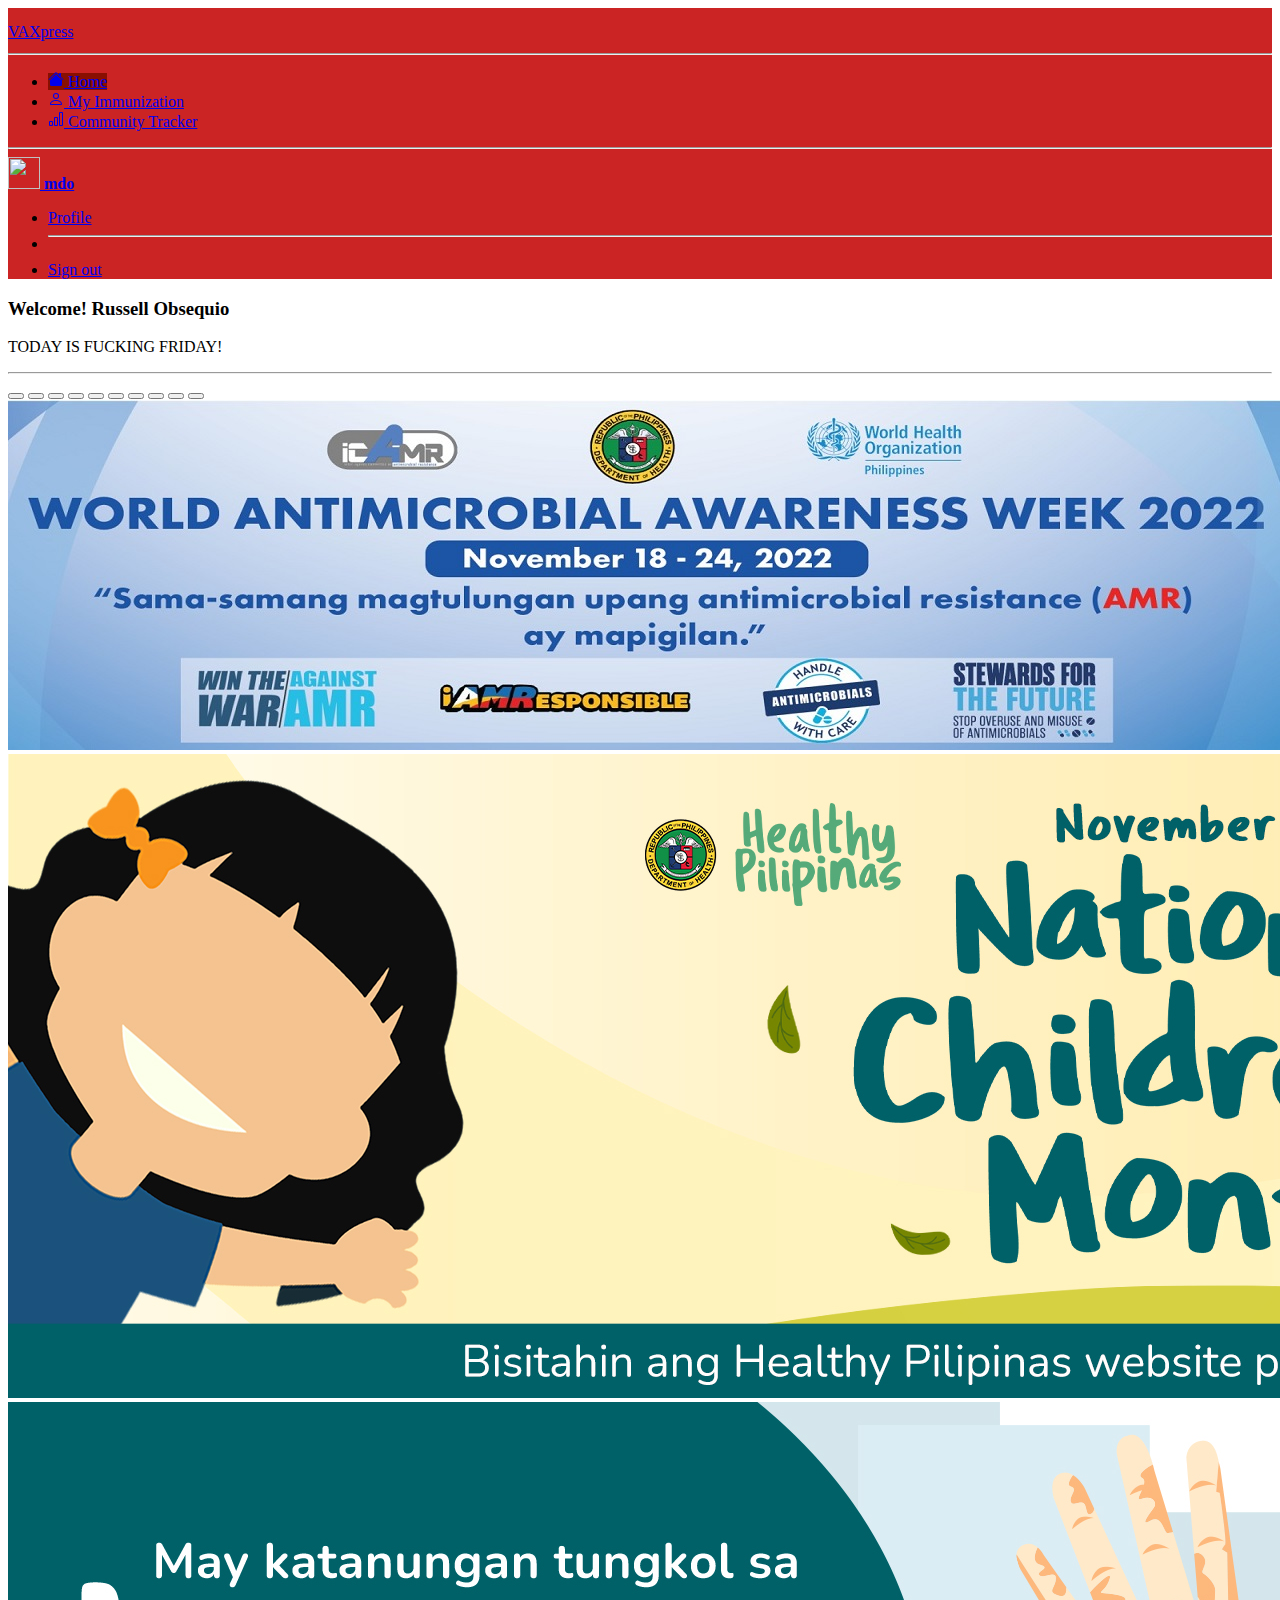
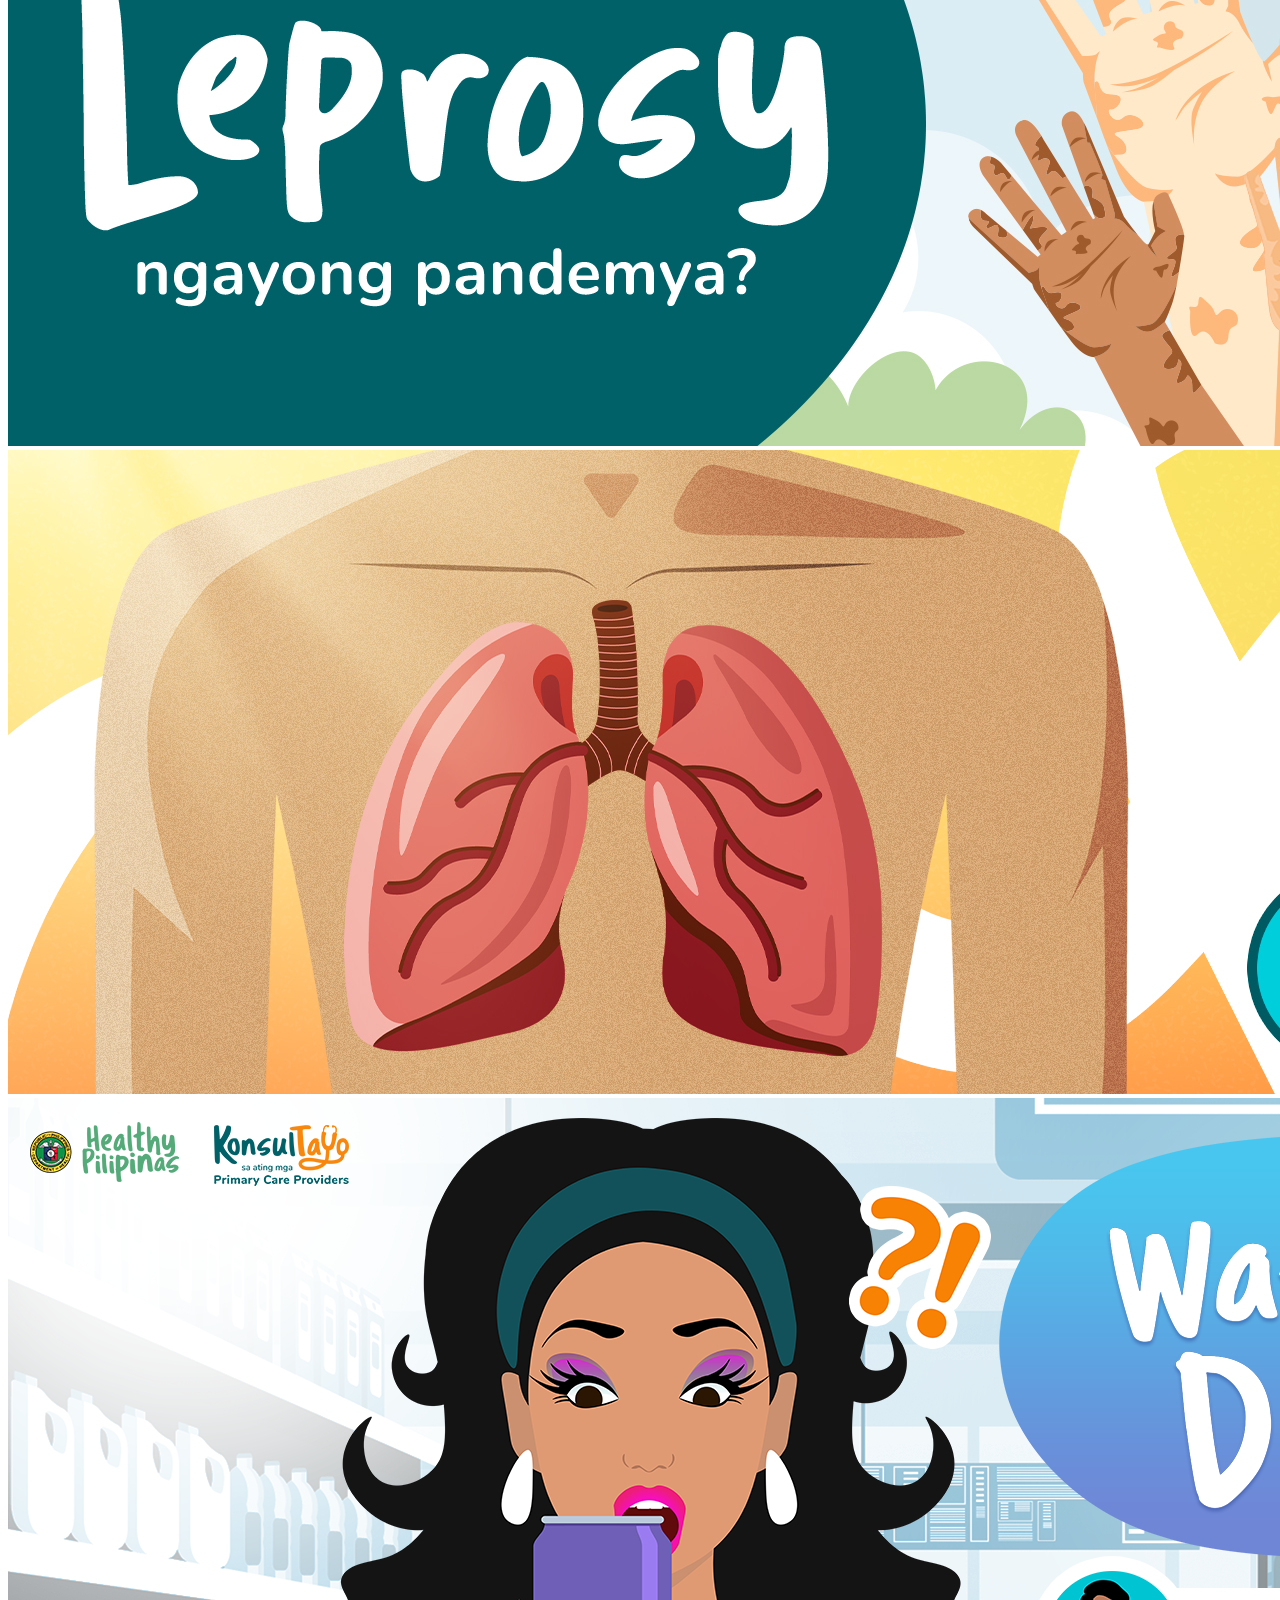
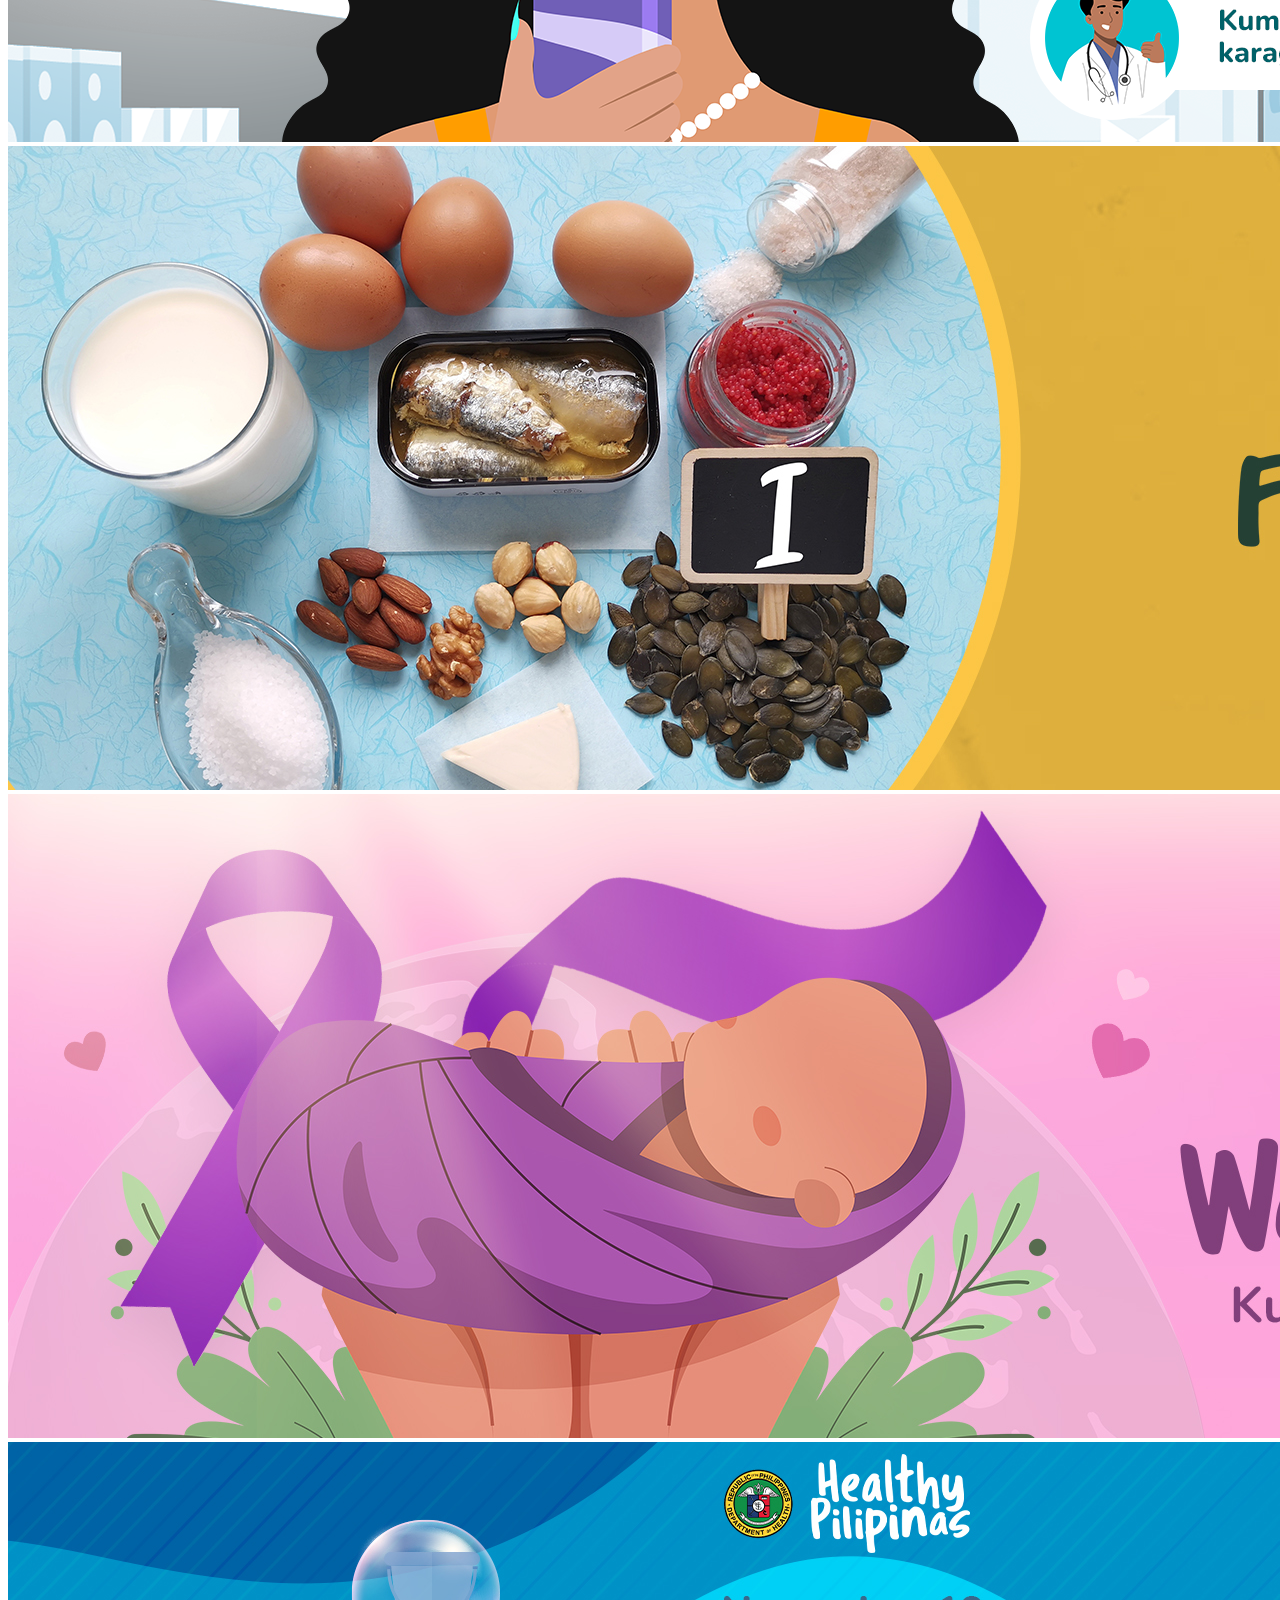
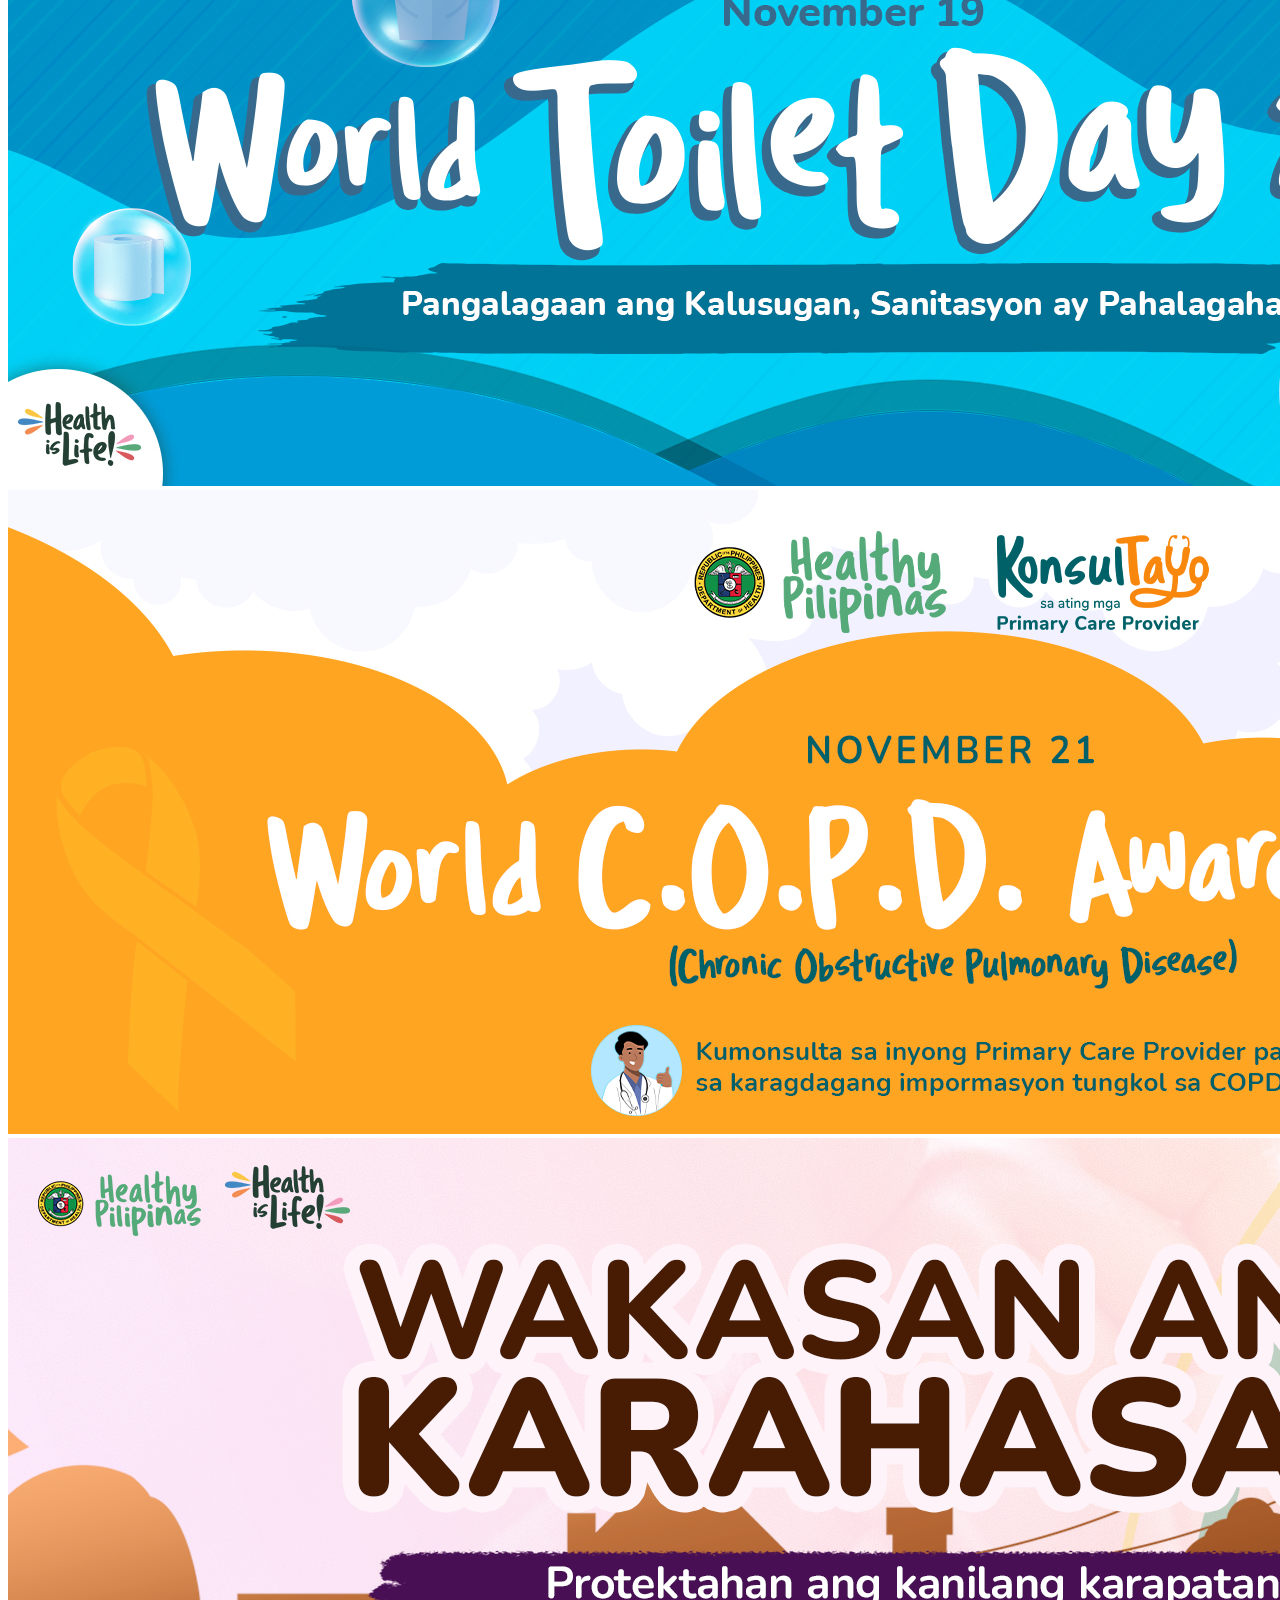
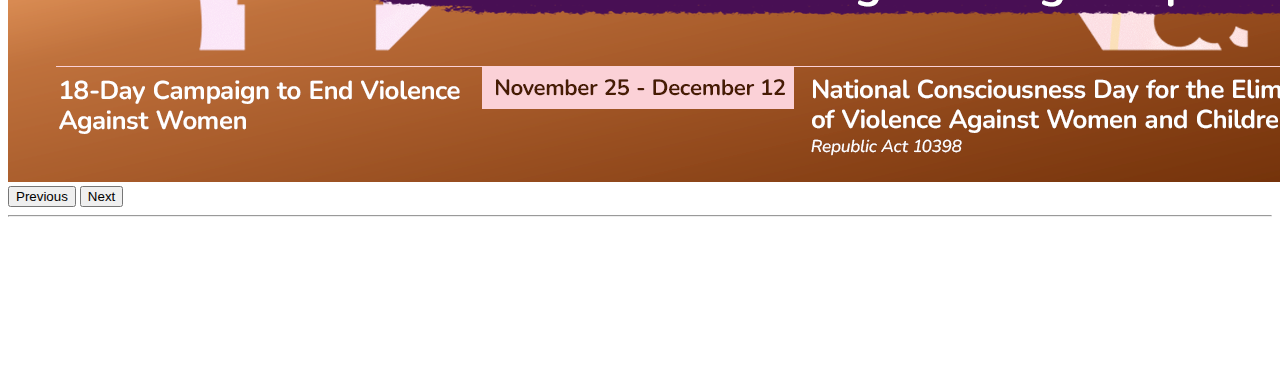
==== src/HTML/index.html @ b40c8646 "Prototype Client-Side" ====
<!DOCTYPE html>
<html lang="en">
  <head>
    <meta charset="UTF-8" />
    <meta http-equiv="X-UA-Compatible" content="IE=edge" />
    <meta name="viewport" content="width=device-width, initial-scale=1.0" />
    <title>VAXpress</title>

    <!-- CSS only -->
    <link
      href="https://cdn.jsdelivr.net/npm/bootstrap@5.2.3/dist/css/bootstrap.min.css"
      rel="stylesheet"
      integrity="sha384-rbsA2VBKQhggwzxH7pPCaAqO46MgnOM80zW1RWuH61DGLwZJEdK2Kadq2F9CUG65"
      crossorigin="anonymous"
    />

    <link
      rel="stylesheet"
      href="https://cdnjs.cloudflare.com/ajax/libs/font-awesome/6.2.1/css/all.min.css"
      integrity="sha512-MV7K8+y+gLIBoVD59lQIYicR65iaqukzvf/nwasF0nqhPay5w/9lJmVM2hMDcnK1OnMGCdVK+iQrJ7lzPJQd1w=="
      crossorigin="anonymous"
      referrerpolicy="no-referrer"
    />

    <link rel="stylesheet" href="../CSS/NavigationBar.css" />
  </head>
  <body>
    <nav>
      <div class="container-fluid overflow-hidden">
        <div class="row vh-100 overflow-auto">
          <div
            class="navSec d-flex flex-column flex-shrink-0 p-3 text-white sticky-top col-12 col-sm-3 col-xl-2"
          >
            <a
              href="#home"
              class="d-flex align-items-center mb-3 mb-md-0 me-md-auto text-white text-decoration-none"
            >
              <i class="brandIcon fa-solid fa-shield-virus text-white pe-3"></i>
              <span class="fs-4">VAXpress</span>
            </a>
            <hr />
            <ul class="nav nav-pills flex-column mb-auto" >
              <li class="nav-item">
                <a href="#home" class="nav-link active" aria-current="page">
                  <svg
                    xmlns="http://www.w3.org/2000/svg"
                    width="16"
                    height="16"
                    fill="currentColor"
                    class="bi bi-house-fill"
                    viewBox="0 0 16 16"
                  >
                    <path
                      d="M8.707 1.5a1 1 0 0 0-1.414 0L.646 8.146a.5.5 0 0 0 .708.708L8 2.207l6.646 6.647a.5.5 0 0 0 .708-.708L13 5.793V2.5a.5.5 0 0 0-.5-.5h-1a.5.5 0 0 0-.5.5v1.293L8.707 1.5Z"
                    />
                    <path
                      d="m8 3.293 6 6V13.5a1.5 1.5 0 0 1-1.5 1.5h-9A1.5 1.5 0 0 1 2 13.5V9.293l6-6Z"
                    />
                  </svg>
                  Home
                </a>
              </li>
              <li>
                <a href="#" class="nav-link text-white">
                  <svg
                    xmlns="http://www.w3.org/2000/svg"
                    width="16"
                    height="16"
                    fill="currentColor"
                    class="bi bi-person"
                    viewBox="0 0 16 16"
                  >
                    <path
                      d="M8 8a3 3 0 1 0 0-6 3 3 0 0 0 0 6Zm2-3a2 2 0 1 1-4 0 2 2 0 0 1 4 0Zm4 8c0 1-1 1-1 1H3s-1 0-1-1 1-4 6-4 6 3 6 4Zm-1-.004c-.001-.246-.154-.986-.832-1.664C11.516 10.68 10.289 10 8 10c-2.29 0-3.516.68-4.168 1.332-.678.678-.83 1.418-.832 1.664h10Z"
                    />
                  </svg>
                  My Immunization
                </a>
              </li>
              <li>
                <a href="#" class="nav-link text-white">
                  <svg
                    xmlns="http://www.w3.org/2000/svg"
                    width="16"
                    height="16"
                    fill="currentColor"
                    class="bi bi-bar-chart"
                    viewBox="0 0 16 16"
                  >
                    <path
                      d="M4 11H2v3h2v-3zm5-4H7v7h2V7zm5-5v12h-2V2h2zm-2-1a1 1 0 0 0-1 1v12a1 1 0 0 0 1 1h2a1 1 0 0 0 1-1V2a1 1 0 0 0-1-1h-2zM6 7a1 1 0 0 1 1-1h2a1 1 0 0 1 1 1v7a1 1 0 0 1-1 1H7a1 1 0 0 1-1-1V7zm-5 4a1 1 0 0 1 1-1h2a1 1 0 0 1 1 1v3a1 1 0 0 1-1 1H2a1 1 0 0 1-1-1v-3z"
                    />
                  </svg>
                  Community Tracker
                </a>
              </li>
            </ul>
            <hr />
            <div class="dropdown">
              <a
                href="#"
                class="d-flex align-items-center text-white text-decoration-none dropdown-toggle"
                id="dropdownUser1"
                data-bs-toggle="dropdown"
                aria-expanded="false"
              >
                <img
                  src="https://github.com/mdo.png"
                  alt=""
                  width="32"
                  height="32"
                  class="rounded-circle me-2"
                />
                <strong>mdo</strong>
              </a>
              <ul
                class="dropdown-menu dropdown-menu-light text-small shadow"
                aria-labelledby="dropdownUser1"
              >
                <li><a class="dropdown-item" href="#">Profile</a></li>
                <li><hr class="dropdown-divider" /></li>
                <li><a class="dropdown-item" href="#">Sign out</a></li>
              </ul>
            </div>
          </div>

          <!-- <div
            class="navSec col-12 col-sm-3 col-xl-2 px-sm-2 px-0 d-flex sticky-top"
          >
            <div
              class="d-flex flex-sm-column flex-row flex-grow-1 align-items-center align-items-sm-start px-3 py-2"
            >
              <a
                href="/"
                class="d-flex align-items-center mb-3 mb-md-0 me-md-auto text-white text-decoration-none"
              >
                <i
                  class="redColor brandIcon fa-solid fa-shield-virus text-white"
                ></i>
                <h3 class="px-3 pt-1">VAXpress</h3>
              </a>
              <hr style="width: 100%; border: 2px solid white" />
              <ul
                class="nav nav-pills flex-sm-column flex-row flex-nowrap flex-shrink-1 flex-sm-grow-0 flex-grow-1 mb-sm-auto mb-0 justify-content-center align-items-center align-items-sm-start"
                id="menu"
              >
                <li class="nav-item p-sm-auto">
                  <a href="#" class="nav-link px-sm-0 px-2 text-white">
                    <div
                      class="d-flex align-items-center justify-content-center"
                    >
                      <div class="menuCont pe-1">
                        <i class="menuIcon fa-solid fa-house pt-2"></i>
                      </div>
                      <div class="ms-3 d-none d-sm-inline">Home</div>
                    </div>
                  </a>
                </li>
                <li class="nav-item">
                  <a href="#" class="nav-link px-sm-0 px-2 text-white">
                    <div
                      class="d-flex align-items-center justify-content-center"
                    >
                      <div class="menuCont pe-2">
                        <i class="menuIcon fa-solid fa-syringe pt-2"></i>
                      </div>
                      <div class="ms-3 d-none d-sm-inline">
                        My Immunization Tracker
                      </div>
                    </div>
                  </a>
                </li>
                <li class="nav-item">
                  <a href="#" class="nav-link px-sm-0 px-2 text-white">
                    <div
                      class="d-flex align-items-center justify-content-center"
                    >
                      <div class="menuCont pe-2">
                        <i class="menuIcon fa-solid fa-chart-column pt-2"></i>
                      </div>
                      <div class="ms-3 d-none d-sm-inline">
                        Community Immunization Tracker
                      </div>
                    </div>
                  </a>
                </li>
              </ul>
              <div
                class="dropdown py-sm-4 mt-sm-auto ms-auto ms-sm-0 flex-shrink-1"
              >
                <a
                  href="#"
                  class="d-flex align-items-center text-white text-decoration-none dropdown-toggle"
                  id="dropdownUser1"
                  data-bs-toggle="dropdown"
                  aria-expanded="false"
                >
                  <img
                    src="https://github.com/mdo.png"
                    alt="hugenerd"
                    width="28"
                    height="28"
                    class="rounded-circle"
                  />
                  <span class="d-none d-sm-inline mx-1">Joe</span>
                </a>
                <ul
                  class="dropdown-menu dropdown-menu-light text-small shadow"
                  aria-labelledby="dropdownUser1"
                >
                  <li><a class="dropdown-item" href="#">Profile</a></li>
                  <li>
                    <hr class="dropdown-divider" />
                  </li>
                  <li><a class="dropdown-item" href="#">Sign out</a></li>
                </ul>
              </div>
            </div>
          </div> -->

          <!-- HOME SECTION -->
          <div class="col d-flex flex-column h-sm-100">
            <main class="row">
              <div class="col pt-4" id="home">
                <h3>Welcome! Russell Obsequio</h3>
                <p class="lead">TODAY IS FUCKING FRIDAY!</p>
                <hr />
                <div
                  id="carouselExampleControls"
                  class="carousel slide"
                  data-bs-ride="carousel"
                >
                  <div class="carousel-indicators">
                    <button
                      type="button"
                      data-bs-target="#carouselExampleControls"
                      data-bs-slide-to="0"
                      class="active"
                      aria-current="true"
                      aria-label="Slide 1"
                    ></button>
                    <button
                      type="button"
                      data-bs-target="#carouselExampleControls"
                      data-bs-slide-to="1"
                      aria-label="Slide 2"
                    ></button>
                    <button
                      type="button"
                      data-bs-target="#carouselExampleControls"
                      data-bs-slide-to="2"
                      aria-label="Slide 3"
                    ></button>
                    <button
                      type="button"
                      data-bs-target="#carouselExampleControls"
                      data-bs-slide-to="3"
                      aria-label="Slide 4"
                    ></button>
                    <button
                      type="button"
                      data-bs-target="#carouselExampleControls"
                      data-bs-slide-to="4"
                      aria-label="Slide 5"
                    ></button>
                    <button
                      type="button"
                      data-bs-target="#carouselExampleControls"
                      data-bs-slide-to="5"
                      aria-label="Slide 6"
                    ></button>
                    <button
                      type="button"
                      data-bs-target="#carouselExampleControls"
                      data-bs-slide-to="6"
                      aria-label="Slide 7"
                    ></button>
                    <button
                      type="button"
                      data-bs-target="#carouselExampleControls"
                      data-bs-slide-to="7"
                      aria-label="Slide 8"
                    ></button>
                    <button
                      type="button"
                      data-bs-target="#carouselExampleControls"
                      data-bs-slide-to="8"
                      aria-label="Slide 9"
                    ></button>
                    <button
                      type="button"
                      data-bs-target="#carouselExampleControls"
                      data-bs-slide-to="9"
                      aria-label="Slide 10"
                    ></button>
                  </div>
                  <div class="carousel-inner">
                    <div class="carousel-item active">
                      <img
                        class="d-block w-100"
                        src="../../files/imgs/banner1.jpg"
                        alt="1st slide"
                      />
                    </div>
                    <div class="carousel-item">
                      <img
                        class="d-block w-100"
                        src="../../files/imgs/banner2.jpg"
                        alt="2nd slide"
                      />
                    </div>
                    <div class="carousel-item">
                      <img
                        class="d-block w-100"
                        src="../../files/imgs/banner3.jpg"
                        alt="3rd slide"
                      />
                    </div>
                    <div class="carousel-item">
                      <img
                        class="d-block w-100"
                        src="../../files/imgs/banner4.jpg"
                        alt="4th slide"
                      />
                    </div>
                    <div class="carousel-item">
                      <img
                        class="d-block w-100"
                        src="../../files/imgs/banner4.png"
                        alt="5th slide"
                      />
                    </div>
                    <div class="carousel-item">
                      <img
                        class="d-block w-100"
                        src="../../files/imgs/banner5.jpg"
                        alt="6th slide"
                      />
                    </div>
                    <div class="carousel-item">
                      <img
                        class="d-block w-100"
                        src="../../files/imgs/banner6.jpg"
                        alt="7th slide"
                      />
                    </div>
                    <div class="carousel-item">
                      <img
                        class="d-block w-100"
                        src="../../files/imgs/banner7.jpg"
                        alt="8th slide"
                      />
                    </div>
                    <div class="carousel-item">
                      <img
                        class="d-block w-100"
                        src="../../files/imgs/banner8.jpg"
                        alt="9th slide"
                      />
                    </div>
                    <div class="carousel-item">
                      <img
                        class="d-block w-100"
                        src="../../files/imgs/banner9.png"
                        alt="10th slide"
                      />
                    </div>
                  </div>
                  <button
                    class="carousel-control-prev"
                    type="button"
                    data-bs-target="#carouselExampleControls"
                    data-bs-slide="prev"
                  >
                    <span
                      class="carousel-control-prev-icon"
                      aria-hidden="true"
                    ></span>
                    <span class="visually-hidden">Previous</span>
                  </button>
                  <button
                    class="carousel-control-next"
                    type="button"
                    data-bs-target="#carouselExampleControls"
                    data-bs-slide="next"
                  >
                    <span
                      class="carousel-control-next-icon"
                      aria-hidden="true"
                    ></span>
                    <span class="visually-hidden">Next</span>
                  </button>
                </div>
                <hr />
                <iframe
                  class="h-100 w-100"
                  src="https://app.powerbi.com/view?r=eyJrIjoiMzliZTBjZWQtNjcwYi00YmM3LWFjYjktZDNjYWRjNDdiMmJmIiwidCI6IjM3ZDFjZmJmLTM1NTMtNDc5ZS1iOGM0LTVhZDdkNjNkNDM4MyIsImMiOjEwfQ%3D%3D"
                  frameborder="0"
                ></iframe>
              </div>
            </main>
          </div>
        </div>
      </div>
    </nav>

    <!-- JavaScript Bundle with Popper -->
    <script
      src="https://cdn.jsdelivr.net/npm/bootstrap@5.2.3/dist/js/bootstrap.bundle.min.js"
      integrity="sha384-kenU1KFdBIe4zVF0s0G1M5b4hcpxyD9F7jL+jjXkk+Q2h455rYXK/7HAuoJl+0I4"
      crossorigin="anonymous"
    ></script>

    <script src="../JS/NavigationBar.js"></script>
  </body>
</html>
---- src/CSS/NavigationBar.css ----
.navSec{
    background-color: #cb2424;
}

.brandIcon{
    font-size: 2rem;
}

.menuCont {
    display: table-cell;
    /* Make elements inside the container behave like table cells */
}

.menuIcon{
    font-size: 30px;
    line-height: 16px;
    vertical-align: baseline;
}

.nav-pills .nav-item .nav-link{
    background-color: #cb2424;
}

.nav-pills .nav-item .nav-link.active{
    background-color: #890F01;
}

@media (min-width: 576px) {
    .h-sm-100 {
        height: 100%;
    }
}
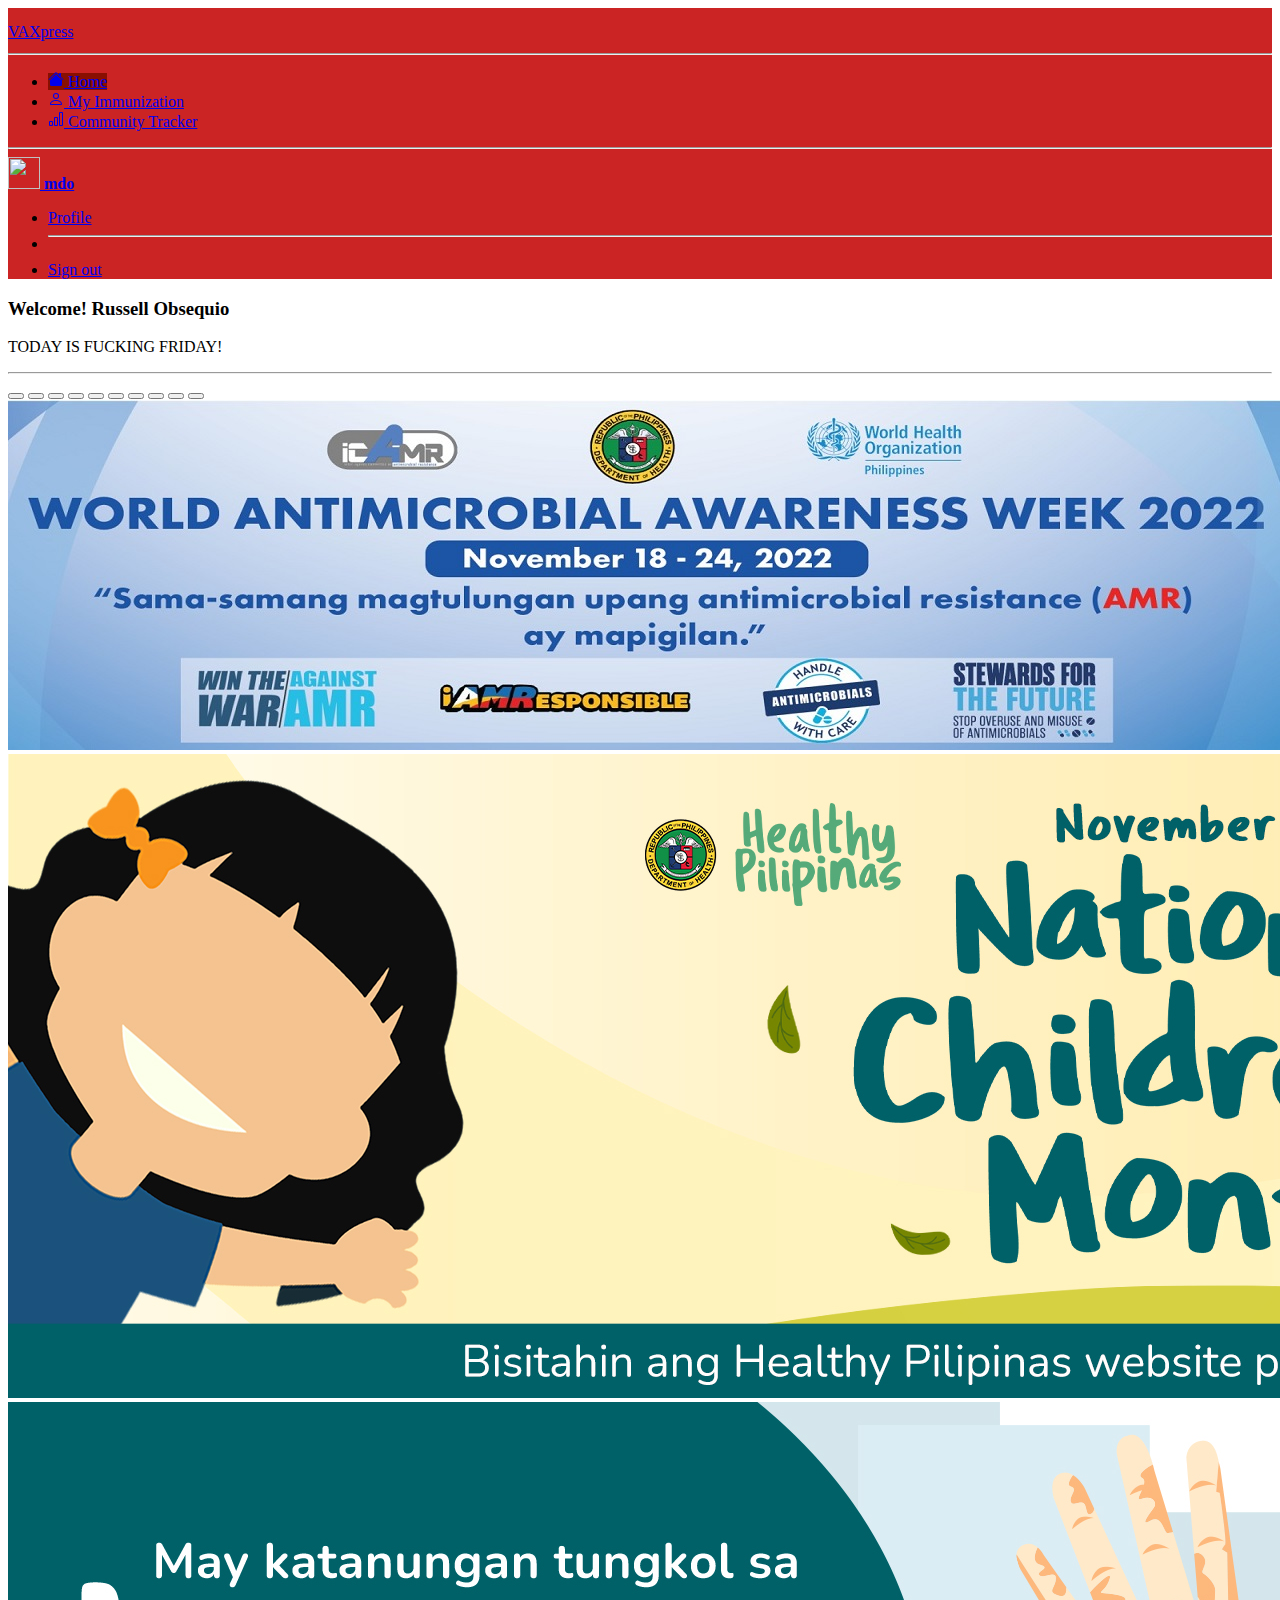
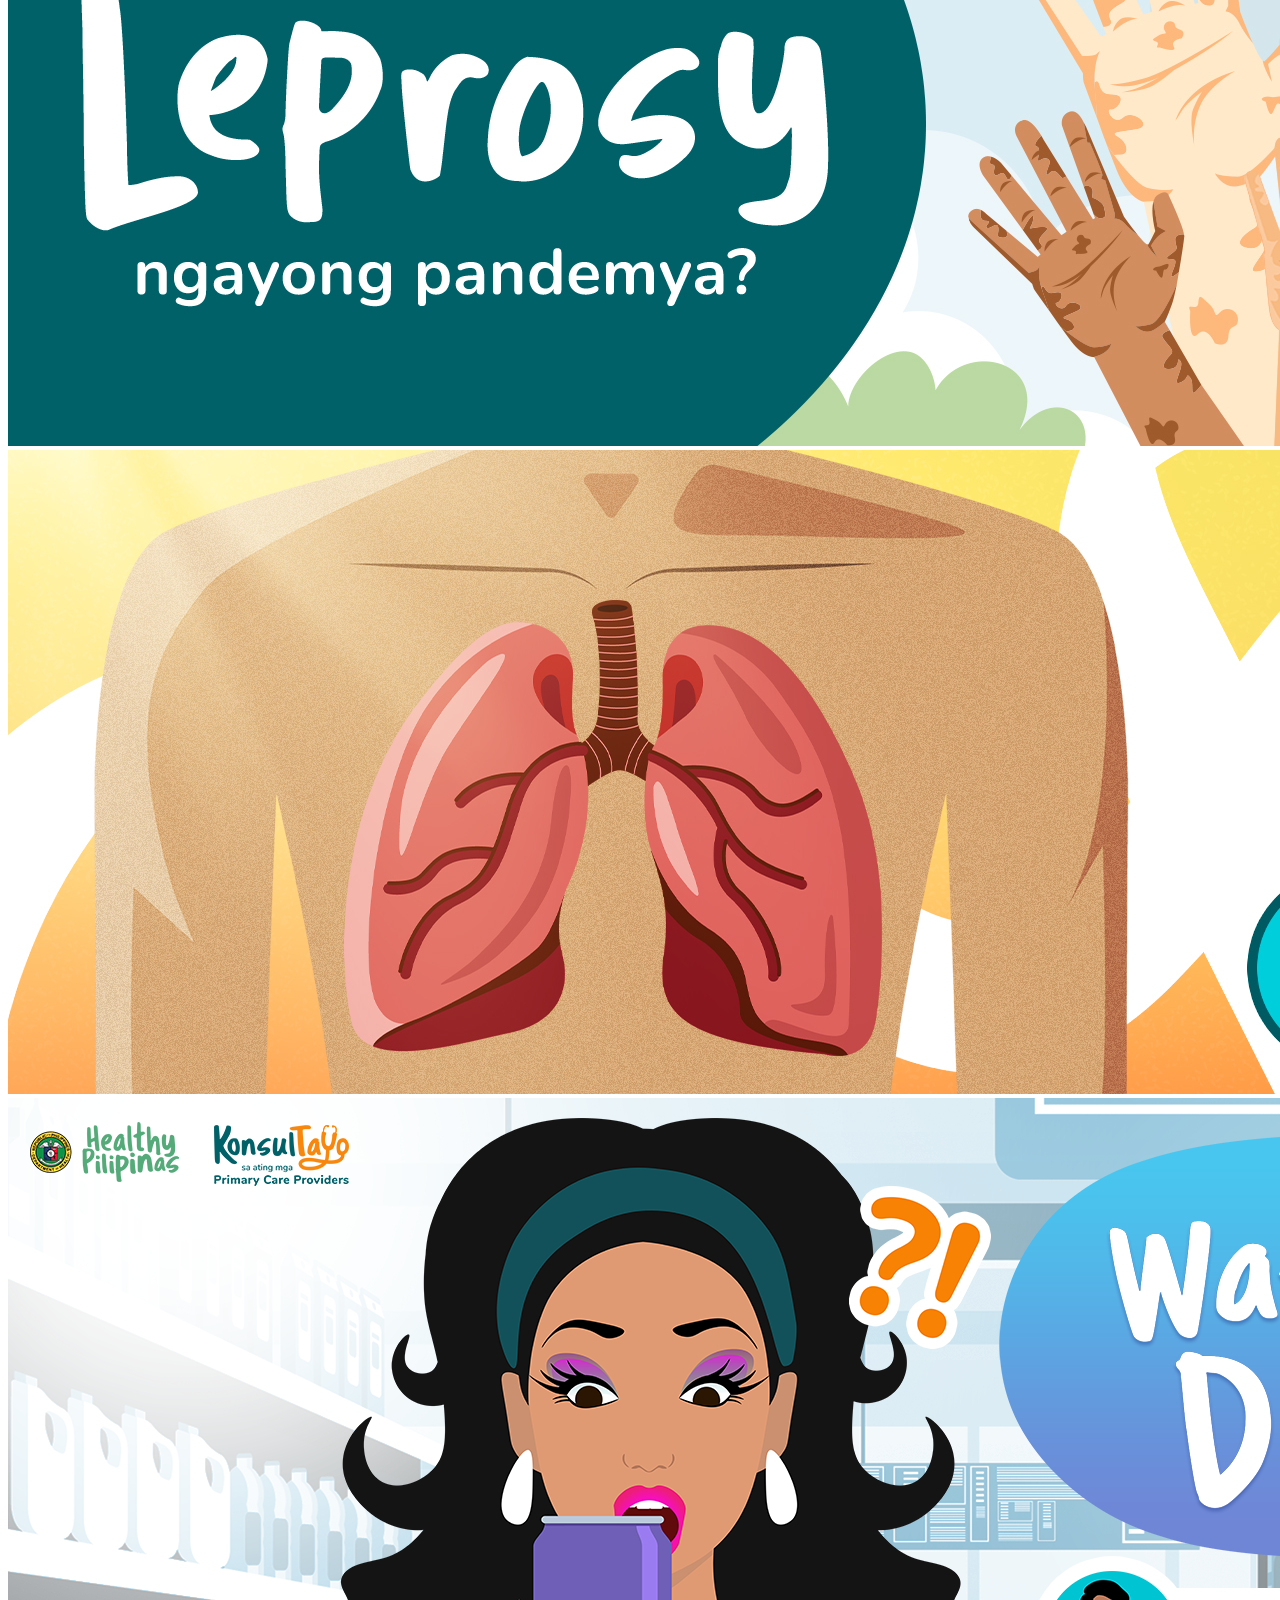
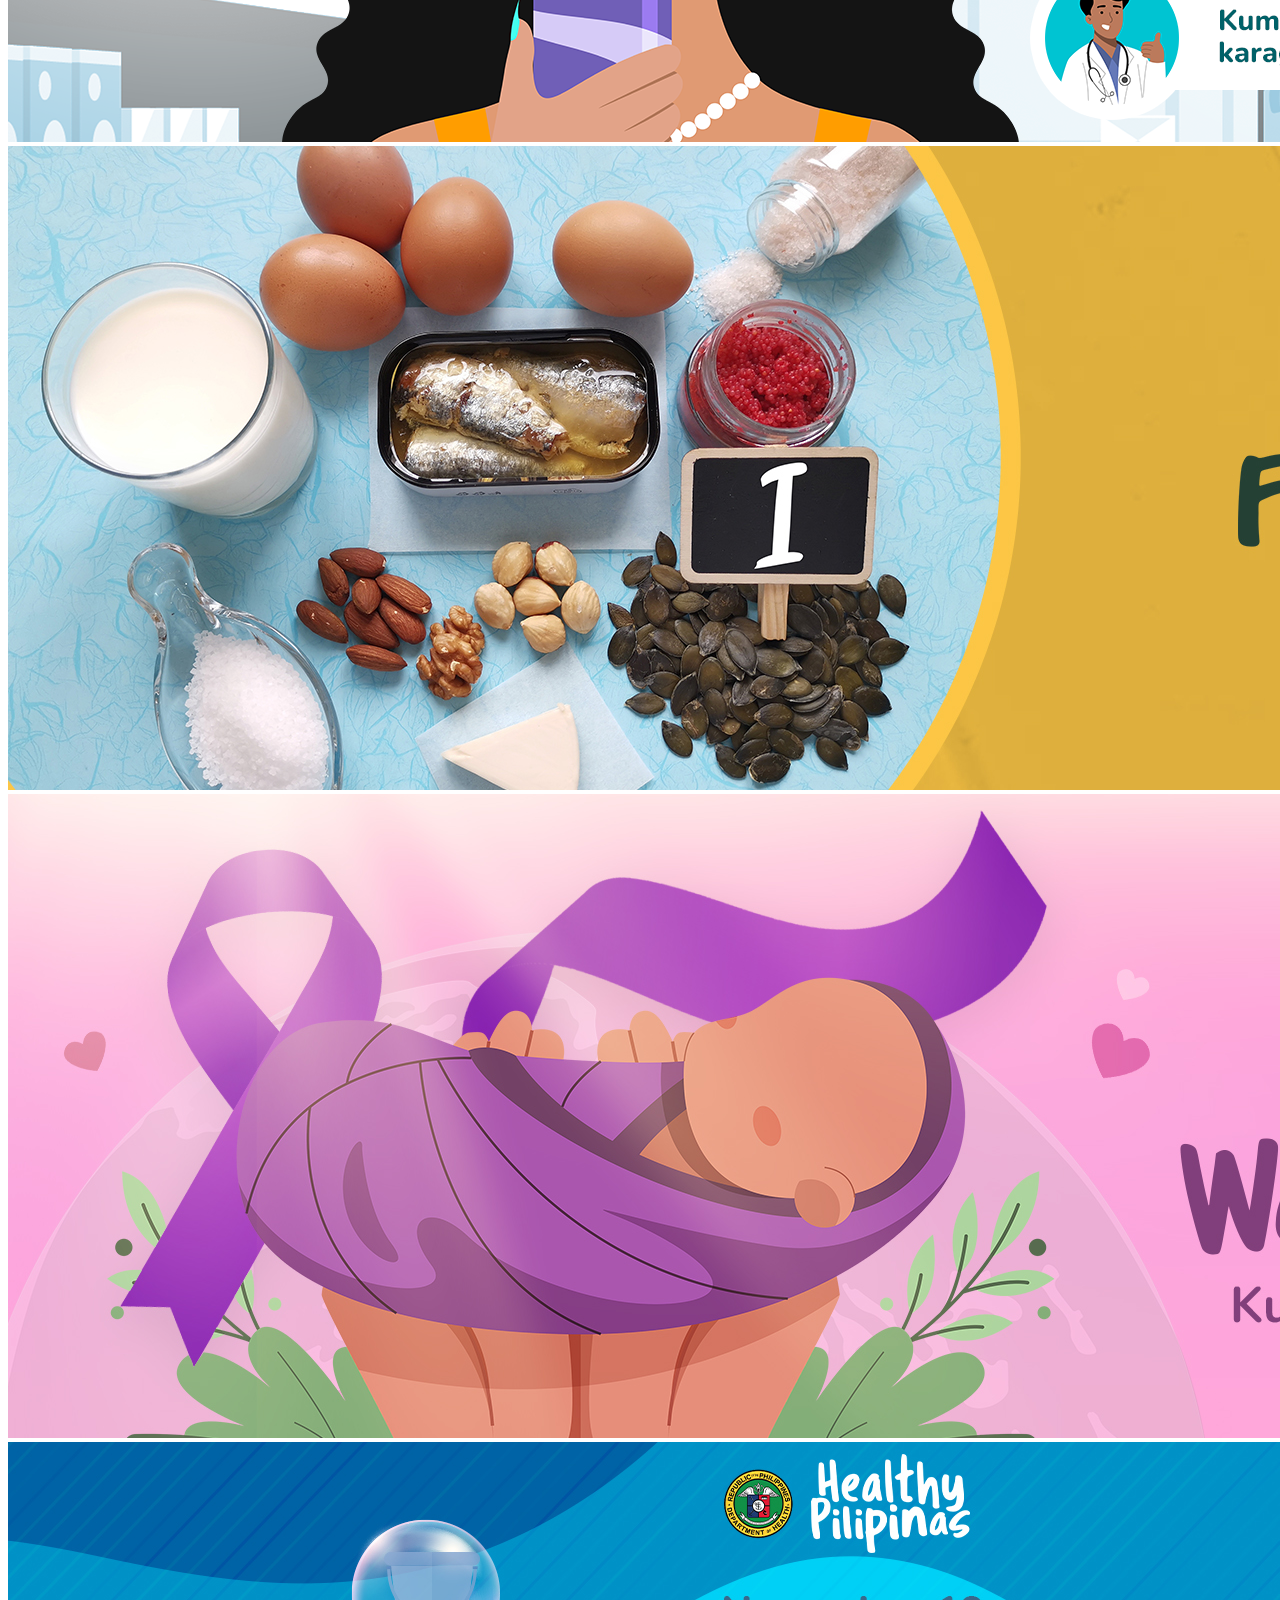
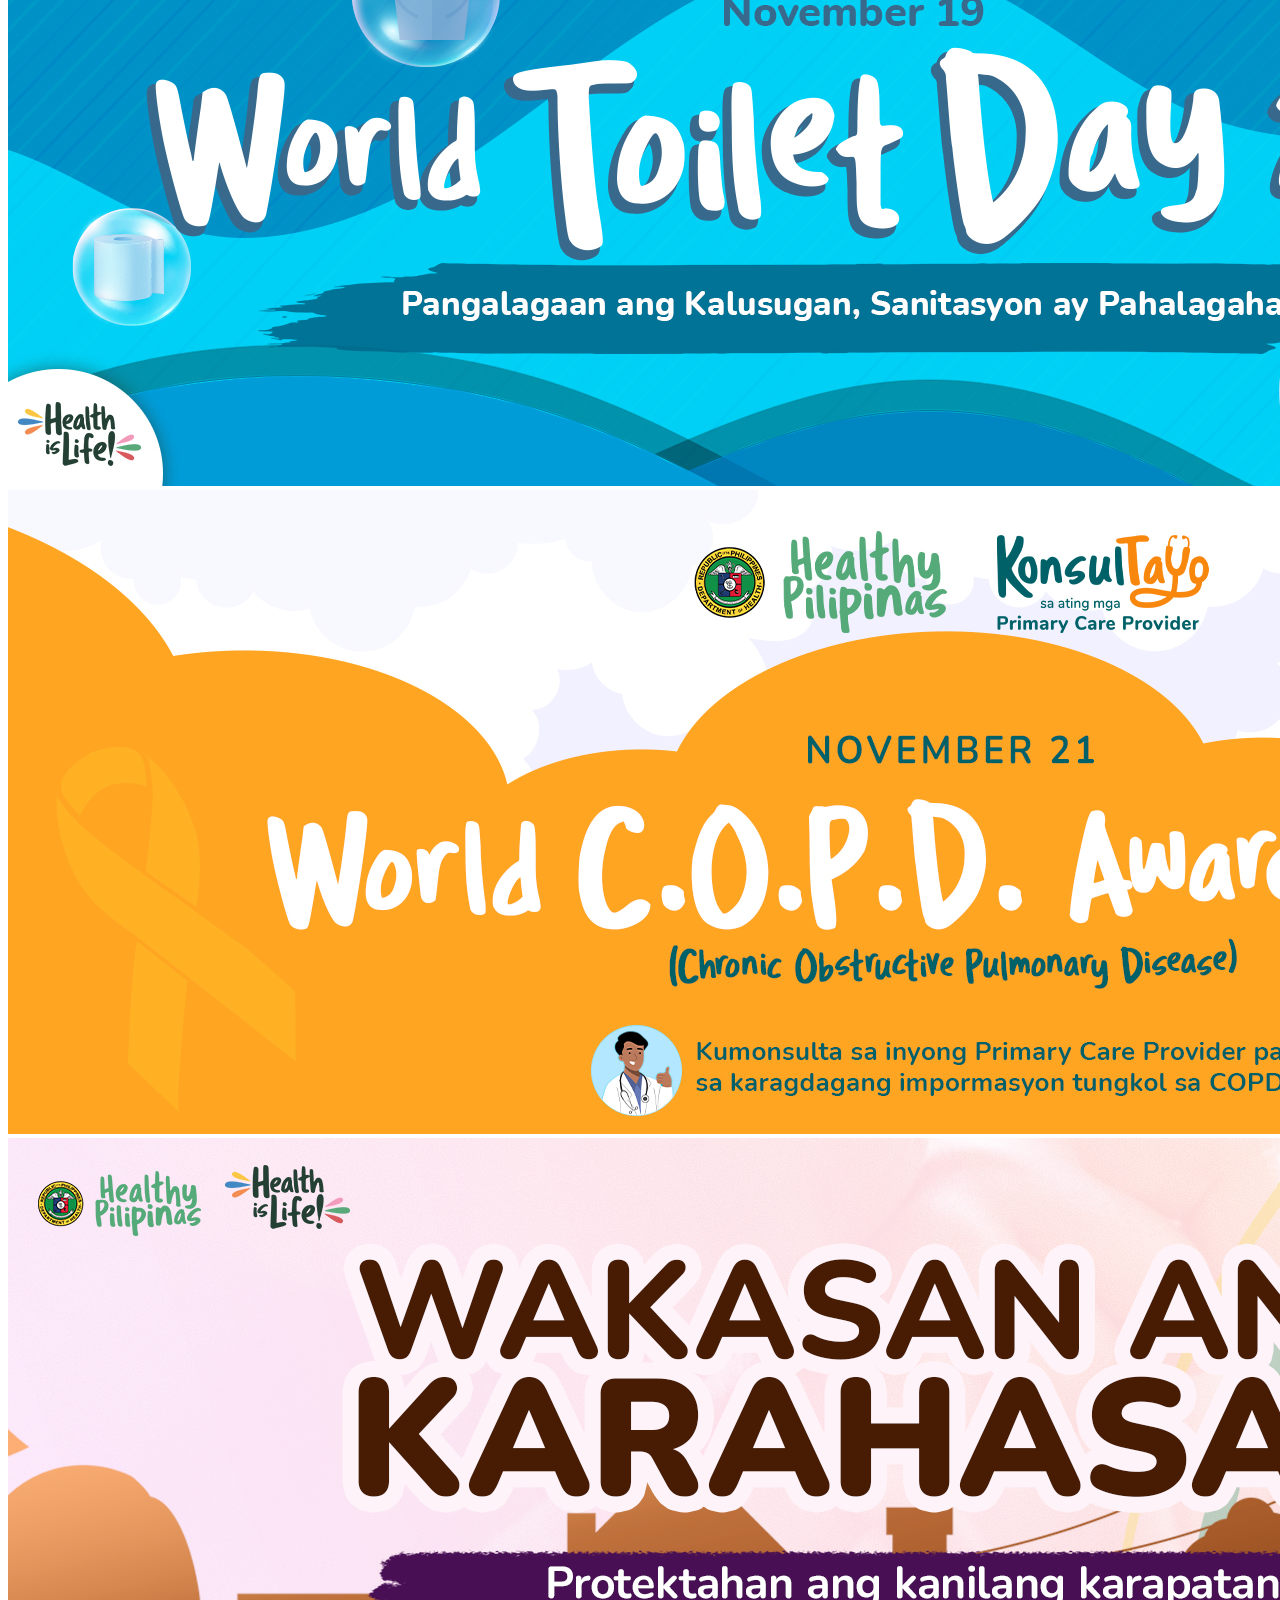
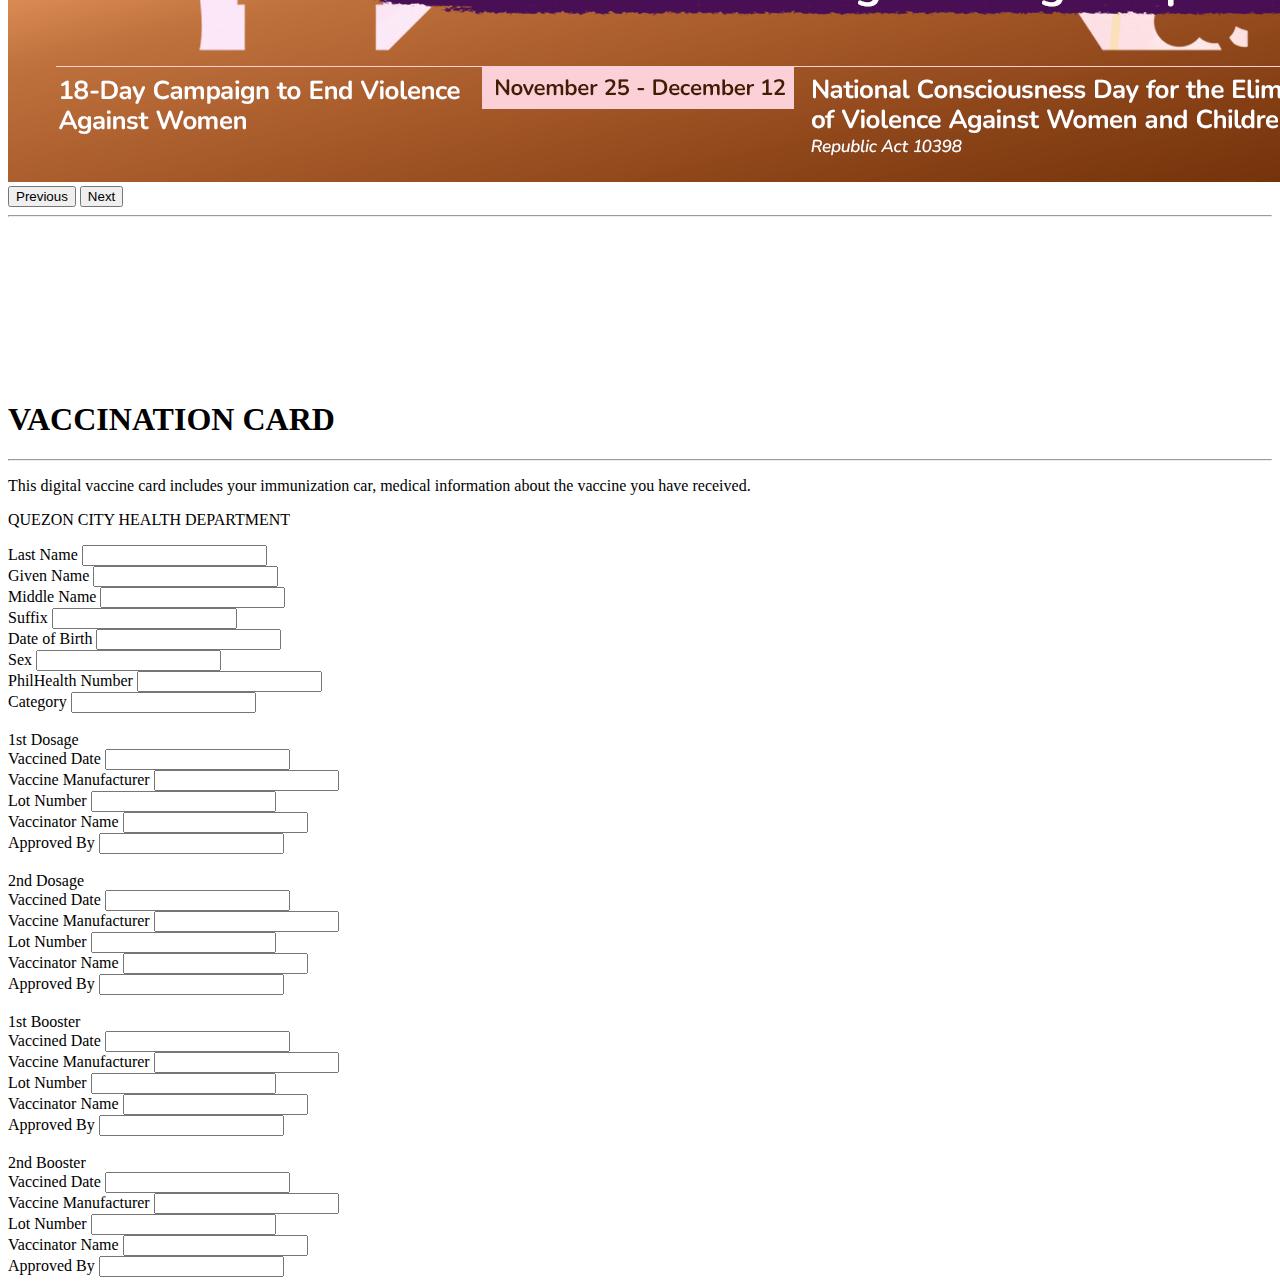
==== commit 62d8f564: "Creating My Immunization Tracker Panel" ====
--- a/src/HTML/index.html
+++ b/src/HTML/index.html
@@ -21,6 +21,13 @@
       crossorigin="anonymous"
       referrerpolicy="no-referrer"
     />
+
+    <script
+      src="https://cdnjs.cloudflare.com/ajax/libs/jquery/3.6.1/jquery.min.js"
+      integrity="sha512-aVKKRRi/Q/YV+4mjoKBsE4x3H+BkegoM/em46NNlCqNTmUYADjBbeNefNxYV7giUp0VxICtqdrbqU7iVaeZNXA=="
+      crossorigin="anonymous"
+      referrerpolicy="no-referrer"
+    ></script>
 
     <link rel="stylesheet" href="../CSS/NavigationBar.css" />
   </head>
@@ -39,9 +46,14 @@
               <span class="fs-4">VAXpress</span>
             </a>
             <hr />
-            <ul class="nav nav-pills flex-column mb-auto" >
+            <ul class="nav nav-pills flex-column mb-auto">
               <li class="nav-item">
-                <a href="#home" class="nav-link active" aria-current="page">
+                <a
+                  href="#home"
+                  class="nav-link active"
+                  onclick="home()"
+                  aria-current="page"
+                >
                   <svg
                     xmlns="http://www.w3.org/2000/svg"
                     width="16"
@@ -61,7 +73,11 @@
                 </a>
               </li>
               <li>
-                <a href="#" class="nav-link text-white">
+                <a
+                  href="#myImmunization"
+                  class="nav-link text-white"
+                  onclick="btnMy()"
+                >
                   <svg
                     xmlns="http://www.w3.org/2000/svg"
                     width="16"
@@ -219,7 +235,7 @@
           </div> -->
 
           <!-- HOME SECTION -->
-          <div class="col d-flex flex-column h-sm-100">
+          <div class="col d-flex flex-column">
             <main class="row">
               <div class="col pt-4" id="home">
                 <h3>Welcome! Russell Obsequio</h3>
@@ -399,6 +415,178 @@
                 ></iframe>
               </div>
             </main>
+
+            <section class="row">
+              <div class="col pt-4" id="myImmunization">
+                <div class="pb-3">
+                  <h1>VACCINATION CARD</h1>
+                  <hr />
+                  <p>
+                    This digital vaccine card includes your immunization car,
+                    medical information about the vaccine you have received.
+                  </p>
+                  <p>QUEZON CITY HEALTH DEPARTMENT</p>
+                </div>
+                <form
+                  class="row g-3 px-3 pb-3 bg-danger bg-opacity-10 border border-danger border-start-0 border-end-0"
+                >
+                  <div class="col-md-4">
+                    <label for="" class="form-label">Last Name</label>
+                    <input type="text" class="form-control" id="" />
+                  </div>
+                  <div class="col-md-4">
+                    <label for="" class="form-label">Given Name</label>
+                    <input type="text" class="form-control" id="" />
+                  </div>
+                  <div class="col-md-3">
+                    <label for="" class="form-label">Middle Name</label>
+                    <input type="text" class="form-control" id="" />
+                  </div>
+                  <div class="col-md-1">
+                    <label for="" class="form-label">Suffix</label>
+                    <input type="text" class="form-control" id="" />
+                  </div>
+                  <div class="col-md-3">
+                    <label for="" class="form-label">Date of Birth</label>
+                    <input type="text" class="form-control" id="" />
+                  </div>
+                  <div class="col-md-1">
+                    <label for="" class="form-label">Sex</label>
+                    <input type="text" class="form-control" id="" />
+                  </div>
+                  <div class="col-md-3">
+                    <label for="" class="form-label">PhilHealth Number</label>
+                    <input type="text" class="form-control" id="" />
+                  </div>
+                  <div class="col-md-5">
+                    <label for="" class="form-label">Category</label>
+                    <input type="text" class="form-control" id="" />
+                  </div>
+                </form>
+                <br />
+                <div class="col p-3">
+                  <form class="row g-2 shadow rounded p-3">
+                    <div
+                      class="h4 pb-2 text-danger border-bottom border-danger"
+                    >
+                      1st Dosage
+                    </div>
+                    <div class="col-md-4">
+                      <label for="" class="form-label">Vaccined Date</label>
+                      <input type="text" class="form-control" id="" />
+                    </div>
+                    <div class="col-md-5">
+                      <label for="" class="form-label"
+                        >Vaccine Manufacturer</label
+                      >
+                      <input type="text" class="form-control" id="" />
+                    </div>
+                    <div class="col-md-3">
+                      <label for="" class="form-label">Lot Number</label>
+                      <input type="text" class="form-control" id="" />
+                    </div>
+                    <div class="col-md-6">
+                      <label for="" class="form-label">Vaccinator Name</label>
+                      <input type="text" class="form-control" id="" />
+                    </div>
+                    <div class="col-md-6">
+                      <label for="" class="form-label">Approved By</label>
+                      <input type="text" class="form-control" id="" />
+                    </div>
+                  </form>
+                  <br />
+                  <form class="row g-2 shadow rounded p-3">
+                    <div
+                      class="h4 pb-2 text-danger border-bottom border-danger"
+                    >
+                      2nd Dosage
+                    </div>
+                    <div class="col-md-4">
+                      <label for="" class="form-label">Vaccined Date</label>
+                      <input type="text" class="form-control" id="" />
+                    </div>
+                    <div class="col-md-5">
+                      <label for="" class="form-label"
+                        >Vaccine Manufacturer</label
+                      >
+                      <input type="text" class="form-control" id="" />
+                    </div>
+                    <div class="col-md-3">
+                      <label for="" class="form-label">Lot Number</label>
+                      <input type="text" class="form-control" id="" />
+                    </div>
+                    <div class="col-md-6">
+                      <label for="" class="form-label">Vaccinator Name</label>
+                      <input type="text" class="form-control" id="" />
+                    </div>
+                    <div class="col-md-6">
+                      <label for="" class="form-label">Approved By</label>
+                      <input type="text" class="form-control" id="" />
+                    </div>
+                  </form>
+                  <br />
+                  <form class="row g-2 shadow rounded p-3">
+                    <div
+                      class="h4 pb-2 text-danger border-bottom border-danger"
+                    >
+                      1st Booster
+                    </div>
+                    <div class="col-md-4">
+                      <label for="" class="form-label">Vaccined Date</label>
+                      <input type="text" class="form-control" id="" />
+                    </div>
+                    <div class="col-md-5">
+                      <label for="" class="form-label"
+                        >Vaccine Manufacturer</label
+                      >
+                      <input type="text" class="form-control" id="" />
+                    </div>
+                    <div class="col-md-3">
+                      <label for="" class="form-label">Lot Number</label>
+                      <input type="text" class="form-control" id="" />
+                    </div>
+                    <div class="col-md-6">
+                      <label for="" class="form-label">Vaccinator Name</label>
+                      <input type="text" class="form-control" id="" />
+                    </div>
+                    <div class="col-md-6">
+                      <label for="" class="form-label">Approved By</label>
+                      <input type="text" class="form-control" id="" />
+                    </div>
+                  </form>
+                  <br />
+                  <form class="row g-2 shadow rounded p-3">
+                    <div
+                      class="h4 pb-2 text-danger border-bottom border-danger"
+                    >
+                      2nd Booster
+                    </div>
+                    <div class="col-md-4">
+                      <label for="" class="form-label">Vaccined Date</label>
+                      <input type="text" class="form-control" id="" />
+                    </div>
+                    <div class="col-md-5">
+                      <label for="" class="form-label"
+                        >Vaccine Manufacturer</label
+                      >
+                      <input type="text" class="form-control" id="" />
+                    </div>
+                    <div class="col-md-3">
+                      <label for="" class="form-label">Lot Number</label>
+                      <input type="text" class="form-control" id="" />
+                    </div>
+                    <div class="col-md-6">
+                      <label for="" class="form-label">Vaccinator Name</label>
+                      <input type="text" class="form-control" id="" />
+                    </div>
+                    <div class="col-md-6">
+                      <label for="" class="form-label">Approved By</label>
+                      <input type="text" class="form-control" id="" />
+                    </div>
+                  </form>
+                </div>
+              </div>
+            </section>
           </div>
         </div>
       </div>
@@ -411,6 +599,6 @@
       crossorigin="anonymous"
     ></script>
 
-    <script src="../JS/NavigationBar.js"></script>
+    <script src="../JS/index.js"></script>
   </body>
 </html>
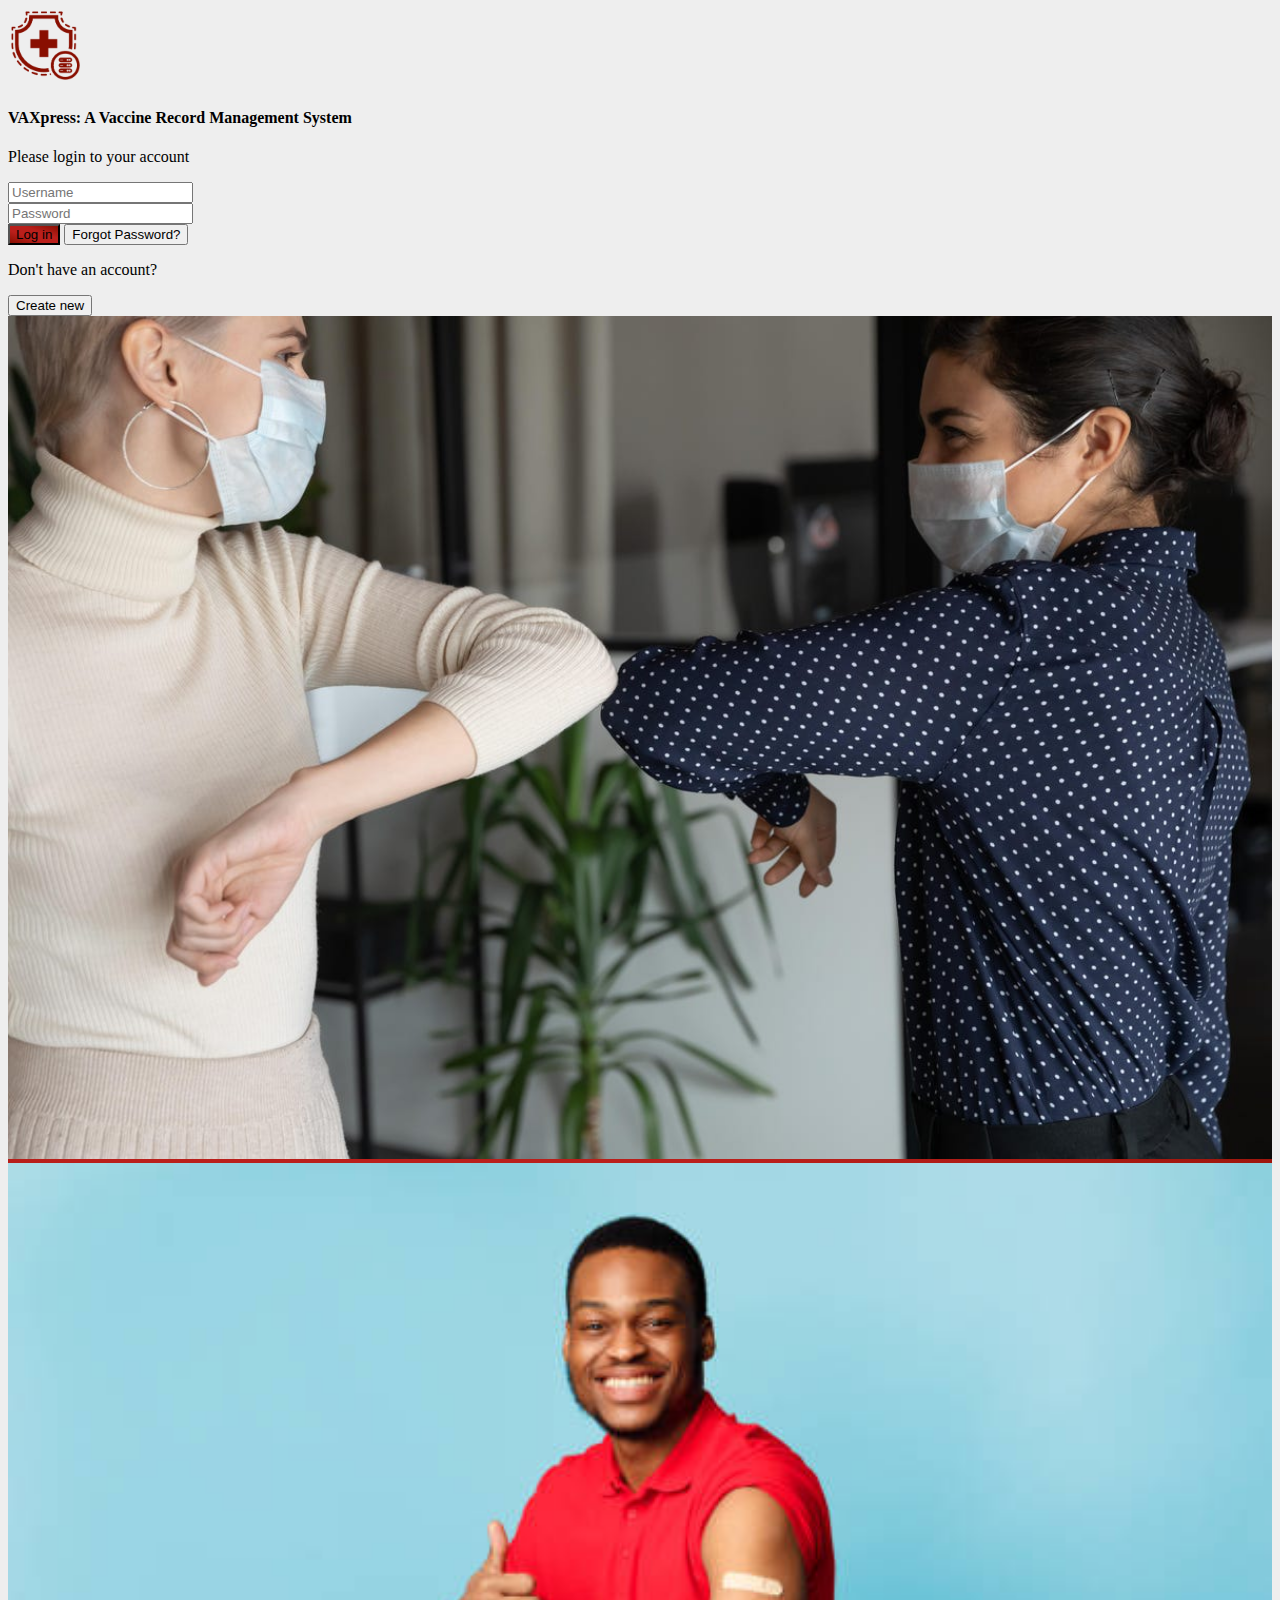
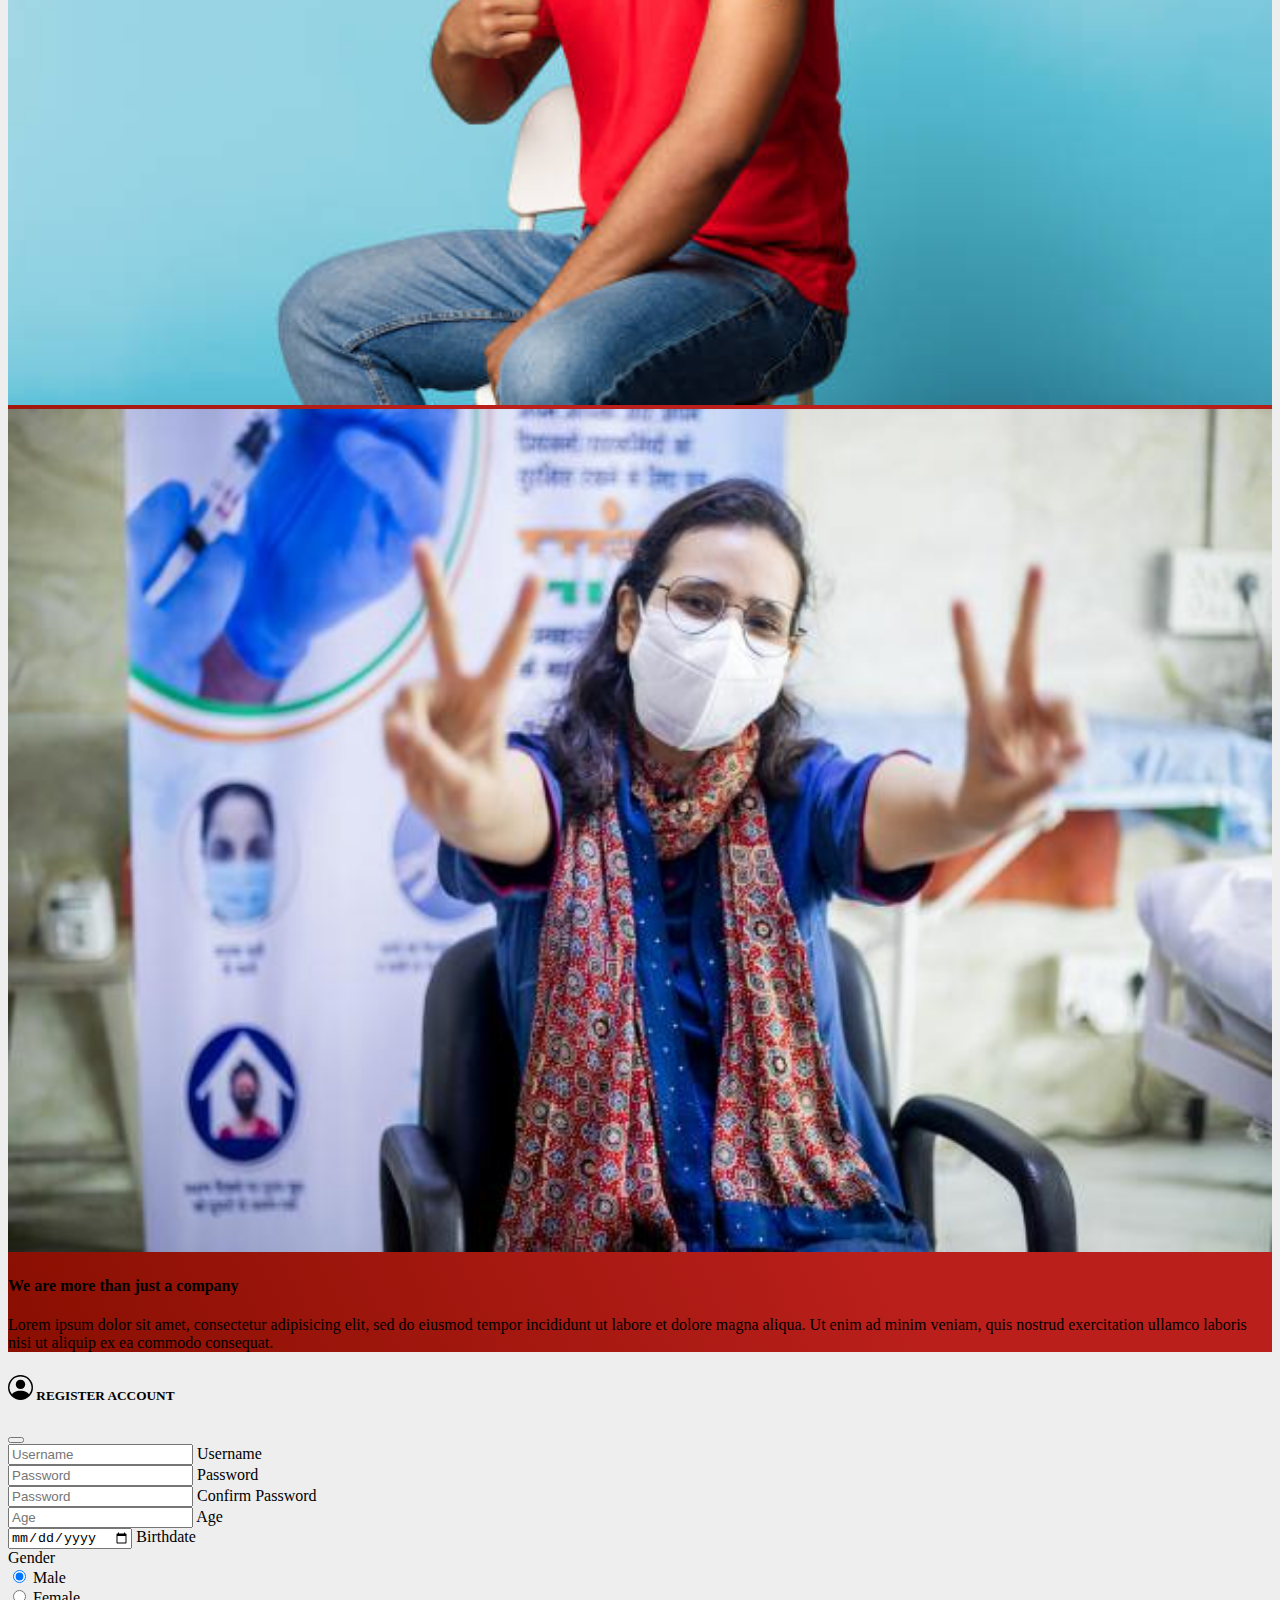
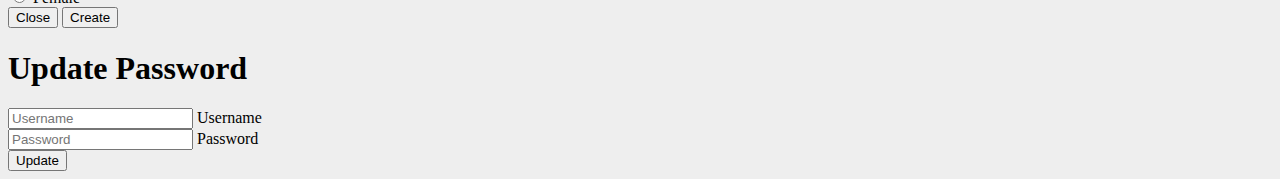
==== commit e95546fa: "Login Form" ====
--- a/src/HTML/index.html
+++ b/src/HTML/index.html
@@ -4,7 +4,7 @@
     <meta charset="UTF-8" />
     <meta http-equiv="X-UA-Compatible" content="IE=edge" />
     <meta name="viewport" content="width=device-width, initial-scale=1.0" />
-    <title>VAXpress</title>
+    <title>Document</title>
 
     <!-- CSS only -->
     <link
@@ -14,583 +14,309 @@
       crossorigin="anonymous"
     />
 
-    <link
-      rel="stylesheet"
-      href="https://cdnjs.cloudflare.com/ajax/libs/font-awesome/6.2.1/css/all.min.css"
-      integrity="sha512-MV7K8+y+gLIBoVD59lQIYicR65iaqukzvf/nwasF0nqhPay5w/9lJmVM2hMDcnK1OnMGCdVK+iQrJ7lzPJQd1w=="
-      crossorigin="anonymous"
-      referrerpolicy="no-referrer"
-    />
-
-    <script
-      src="https://cdnjs.cloudflare.com/ajax/libs/jquery/3.6.1/jquery.min.js"
-      integrity="sha512-aVKKRRi/Q/YV+4mjoKBsE4x3H+BkegoM/em46NNlCqNTmUYADjBbeNefNxYV7giUp0VxICtqdrbqU7iVaeZNXA=="
-      crossorigin="anonymous"
-      referrerpolicy="no-referrer"
-    ></script>
-
-    <link rel="stylesheet" href="../CSS/NavigationBar.css" />
+    <link rel="stylesheet" href="../CSS/style.css" />
   </head>
   <body>
-    <nav>
-      <div class="container-fluid overflow-hidden">
-        <div class="row vh-100 overflow-auto">
-          <div
-            class="navSec d-flex flex-column flex-shrink-0 p-3 text-white sticky-top col-12 col-sm-3 col-xl-2"
-          >
-            <a
-              href="#home"
-              class="d-flex align-items-center mb-3 mb-md-0 me-md-auto text-white text-decoration-none"
-            >
-              <i class="brandIcon fa-solid fa-shield-virus text-white pe-3"></i>
-              <span class="fs-4">VAXpress</span>
-            </a>
-            <hr />
-            <ul class="nav nav-pills flex-column mb-auto">
-              <li class="nav-item">
-                <a
-                  href="#home"
-                  class="nav-link active"
-                  onclick="home()"
-                  aria-current="page"
+    <section class="h-100 gradient-form">
+      <div class="container py-5 h-100">
+        <div class="row d-flex justify-content-center align-items-center h-100">
+          <div class="col-xl-10">
+            <div class="card rounded-3 text-black">
+              <div class="row g-0">
+                <div class="col-lg-6">
+                  <div class="card-body p-md-5 mx-md-4">
+                    <div class="text-center">
+                      <img
+                        src="../../files/imgs/logo.png"
+                        style="width: 75px"
+                        alt="logo"
+                      />
+                      <h4 class="mt-1 mb-4 pb-1">
+                        VAXpress: A Vaccine Record Management System
+                      </h4>
+                    </div>
+
+                    <form>
+                      <p class="text-center">Please login to your account</p>
+
+                      <div class="form-outline mb-4">
+                        <input
+                          type="email"
+                          id="form2Example11"
+                          class="form-control"
+                          placeholder="Username"
+                        />
+                      </div>
+
+                      <div class="form-outline mb-4">
+                        <input
+                          type="password"
+                          id="form2Example22"
+                          class="form-control"
+                          placeholder="Password"
+                        />
+                      </div>
+
+                      <div class="text-center pt-1 mb-5 pb-1 row p-5">
+                        <button
+                          class="btn btn-block gradient-custom-2 mb-3 text-white"
+                          type="button"
+                        >
+                          Log in
+                        </button>
+                        <button
+                          class="btn btn-transparent text-muted text-decoration-underline"
+                          type="button"
+                          data-bs-toggle="modal"
+                          data-bs-target="#viewForgotPassword"
+                        >
+                          Forgot Password?
+                        </button>
+                      </div>
+
+                      <div
+                        class="d-flex align-items-center justify-content-center pb-4"
+                      >
+                        <p class="mb-0 me-2">Don't have an account?</p>
+                        <button
+                          type="button"
+                          class="btn btn-outline-danger"
+                          data-bs-toggle="modal"
+                          data-bs-target="#registerModal"
+                        >
+                          Create new
+                        </button>
+                      </div>
+                    </form>
+                  </div>
+                </div>
+                <div
+                  class="col-lg-6 d-flex align-items-center gradient-custom-2"
                 >
-                  <svg
-                    xmlns="http://www.w3.org/2000/svg"
-                    width="16"
-                    height="16"
-                    fill="currentColor"
-                    class="bi bi-house-fill"
-                    viewBox="0 0 16 16"
-                  >
-                    <path
-                      d="M8.707 1.5a1 1 0 0 0-1.414 0L.646 8.146a.5.5 0 0 0 .708.708L8 2.207l6.646 6.647a.5.5 0 0 0 .708-.708L13 5.793V2.5a.5.5 0 0 0-.5-.5h-1a.5.5 0 0 0-.5.5v1.293L8.707 1.5Z"
-                    />
-                    <path
-                      d="m8 3.293 6 6V13.5a1.5 1.5 0 0 1-1.5 1.5h-9A1.5 1.5 0 0 1 2 13.5V9.293l6-6Z"
-                    />
-                  </svg>
-                  Home
-                </a>
-              </li>
-              <li>
-                <a
-                  href="#myImmunization"
-                  class="nav-link text-white"
-                  onclick="btnMy()"
-                >
-                  <svg
-                    xmlns="http://www.w3.org/2000/svg"
-                    width="16"
-                    height="16"
-                    fill="currentColor"
-                    class="bi bi-person"
-                    viewBox="0 0 16 16"
-                  >
-                    <path
-                      d="M8 8a3 3 0 1 0 0-6 3 3 0 0 0 0 6Zm2-3a2 2 0 1 1-4 0 2 2 0 0 1 4 0Zm4 8c0 1-1 1-1 1H3s-1 0-1-1 1-4 6-4 6 3 6 4Zm-1-.004c-.001-.246-.154-.986-.832-1.664C11.516 10.68 10.289 10 8 10c-2.29 0-3.516.68-4.168 1.332-.678.678-.83 1.418-.832 1.664h10Z"
-                    />
-                  </svg>
-                  My Immunization
-                </a>
-              </li>
-              <li>
-                <a href="#" class="nav-link text-white">
-                  <svg
-                    xmlns="http://www.w3.org/2000/svg"
-                    width="16"
-                    height="16"
-                    fill="currentColor"
-                    class="bi bi-bar-chart"
-                    viewBox="0 0 16 16"
-                  >
-                    <path
-                      d="M4 11H2v3h2v-3zm5-4H7v7h2V7zm5-5v12h-2V2h2zm-2-1a1 1 0 0 0-1 1v12a1 1 0 0 0 1 1h2a1 1 0 0 0 1-1V2a1 1 0 0 0-1-1h-2zM6 7a1 1 0 0 1 1-1h2a1 1 0 0 1 1 1v7a1 1 0 0 1-1 1H7a1 1 0 0 1-1-1V7zm-5 4a1 1 0 0 1 1-1h2a1 1 0 0 1 1 1v3a1 1 0 0 1-1 1H2a1 1 0 0 1-1-1v-3z"
-                    />
-                  </svg>
-                  Community Tracker
-                </a>
-              </li>
-            </ul>
-            <hr />
-            <div class="dropdown">
-              <a
-                href="#"
-                class="d-flex align-items-center text-white text-decoration-none dropdown-toggle"
-                id="dropdownUser1"
-                data-bs-toggle="dropdown"
-                aria-expanded="false"
-              >
-                <img
-                  src="https://github.com/mdo.png"
-                  alt=""
-                  width="32"
-                  height="32"
-                  class="rounded-circle me-2"
-                />
-                <strong>mdo</strong>
-              </a>
-              <ul
-                class="dropdown-menu dropdown-menu-light text-small shadow"
-                aria-labelledby="dropdownUser1"
-              >
-                <li><a class="dropdown-item" href="#">Profile</a></li>
-                <li><hr class="dropdown-divider" /></li>
-                <li><a class="dropdown-item" href="#">Sign out</a></li>
-              </ul>
+                  <div class="text-white px-3 py-4 p-md-5 mx-md-4">
+                    <div
+                      id="carouselExampleSlidesOnly"
+                      class="carousel slide"
+                      data-bs-ride="carousel"
+                    >
+                      <div class="carousel-inner">
+                        <div class="carousel-item active">
+                          <img
+                            src="../../files/imgs/slider1.jpg"
+                            alt=""
+                            width="100%"
+                          />
+                        </div>
+                        <div class="carousel-item">
+                          <img
+                            src="../../files/imgs/slider2.jpg"
+                            alt=""
+                            width="100%"
+                          />
+                        </div>
+                        <div class="carousel-item">
+                          <img
+                            src="../../files/imgs/slider3.jpg"
+                            alt=""
+                            width="100%"
+                          />
+                        </div>
+                      </div>
+                    </div>
+                    <h4 class="my-4">We are more than just a company</h4>
+                    <p class="small mb-0">
+                      Lorem ipsum dolor sit amet, consectetur adipisicing elit,
+                      sed do eiusmod tempor incididunt ut labore et dolore magna
+                      aliqua. Ut enim ad minim veniam, quis nostrud exercitation
+                      ullamco laboris nisi ut aliquip ex ea commodo consequat.
+                    </p>
+                  </div>
+                </div>
+              </div>
             </div>
-          </div>
-
-          <!-- <div
-            class="navSec col-12 col-sm-3 col-xl-2 px-sm-2 px-0 d-flex sticky-top"
-          >
-            <div
-              class="d-flex flex-sm-column flex-row flex-grow-1 align-items-center align-items-sm-start px-3 py-2"
-            >
-              <a
-                href="/"
-                class="d-flex align-items-center mb-3 mb-md-0 me-md-auto text-white text-decoration-none"
-              >
-                <i
-                  class="redColor brandIcon fa-solid fa-shield-virus text-white"
-                ></i>
-                <h3 class="px-3 pt-1">VAXpress</h3>
-              </a>
-              <hr style="width: 100%; border: 2px solid white" />
-              <ul
-                class="nav nav-pills flex-sm-column flex-row flex-nowrap flex-shrink-1 flex-sm-grow-0 flex-grow-1 mb-sm-auto mb-0 justify-content-center align-items-center align-items-sm-start"
-                id="menu"
-              >
-                <li class="nav-item p-sm-auto">
-                  <a href="#" class="nav-link px-sm-0 px-2 text-white">
-                    <div
-                      class="d-flex align-items-center justify-content-center"
-                    >
-                      <div class="menuCont pe-1">
-                        <i class="menuIcon fa-solid fa-house pt-2"></i>
-                      </div>
-                      <div class="ms-3 d-none d-sm-inline">Home</div>
-                    </div>
-                  </a>
-                </li>
-                <li class="nav-item">
-                  <a href="#" class="nav-link px-sm-0 px-2 text-white">
-                    <div
-                      class="d-flex align-items-center justify-content-center"
-                    >
-                      <div class="menuCont pe-2">
-                        <i class="menuIcon fa-solid fa-syringe pt-2"></i>
-                      </div>
-                      <div class="ms-3 d-none d-sm-inline">
-                        My Immunization Tracker
-                      </div>
-                    </div>
-                  </a>
-                </li>
-                <li class="nav-item">
-                  <a href="#" class="nav-link px-sm-0 px-2 text-white">
-                    <div
-                      class="d-flex align-items-center justify-content-center"
-                    >
-                      <div class="menuCont pe-2">
-                        <i class="menuIcon fa-solid fa-chart-column pt-2"></i>
-                      </div>
-                      <div class="ms-3 d-none d-sm-inline">
-                        Community Immunization Tracker
-                      </div>
-                    </div>
-                  </a>
-                </li>
-              </ul>
-              <div
-                class="dropdown py-sm-4 mt-sm-auto ms-auto ms-sm-0 flex-shrink-1"
-              >
-                <a
-                  href="#"
-                  class="d-flex align-items-center text-white text-decoration-none dropdown-toggle"
-                  id="dropdownUser1"
-                  data-bs-toggle="dropdown"
-                  aria-expanded="false"
-                >
-                  <img
-                    src="https://github.com/mdo.png"
-                    alt="hugenerd"
-                    width="28"
-                    height="28"
-                    class="rounded-circle"
-                  />
-                  <span class="d-none d-sm-inline mx-1">Joe</span>
-                </a>
-                <ul
-                  class="dropdown-menu dropdown-menu-light text-small shadow"
-                  aria-labelledby="dropdownUser1"
-                >
-                  <li><a class="dropdown-item" href="#">Profile</a></li>
-                  <li>
-                    <hr class="dropdown-divider" />
-                  </li>
-                  <li><a class="dropdown-item" href="#">Sign out</a></li>
-                </ul>
-              </div>
-            </div>
-          </div> -->
-
-          <!-- HOME SECTION -->
-          <div class="col d-flex flex-column">
-            <main class="row">
-              <div class="col pt-4" id="home">
-                <h3>Welcome! Russell Obsequio</h3>
-                <p class="lead">TODAY IS FUCKING FRIDAY!</p>
-                <hr />
-                <div
-                  id="carouselExampleControls"
-                  class="carousel slide"
-                  data-bs-ride="carousel"
-                >
-                  <div class="carousel-indicators">
-                    <button
-                      type="button"
-                      data-bs-target="#carouselExampleControls"
-                      data-bs-slide-to="0"
-                      class="active"
-                      aria-current="true"
-                      aria-label="Slide 1"
-                    ></button>
-                    <button
-                      type="button"
-                      data-bs-target="#carouselExampleControls"
-                      data-bs-slide-to="1"
-                      aria-label="Slide 2"
-                    ></button>
-                    <button
-                      type="button"
-                      data-bs-target="#carouselExampleControls"
-                      data-bs-slide-to="2"
-                      aria-label="Slide 3"
-                    ></button>
-                    <button
-                      type="button"
-                      data-bs-target="#carouselExampleControls"
-                      data-bs-slide-to="3"
-                      aria-label="Slide 4"
-                    ></button>
-                    <button
-                      type="button"
-                      data-bs-target="#carouselExampleControls"
-                      data-bs-slide-to="4"
-                      aria-label="Slide 5"
-                    ></button>
-                    <button
-                      type="button"
-                      data-bs-target="#carouselExampleControls"
-                      data-bs-slide-to="5"
-                      aria-label="Slide 6"
-                    ></button>
-                    <button
-                      type="button"
-                      data-bs-target="#carouselExampleControls"
-                      data-bs-slide-to="6"
-                      aria-label="Slide 7"
-                    ></button>
-                    <button
-                      type="button"
-                      data-bs-target="#carouselExampleControls"
-                      data-bs-slide-to="7"
-                      aria-label="Slide 8"
-                    ></button>
-                    <button
-                      type="button"
-                      data-bs-target="#carouselExampleControls"
-                      data-bs-slide-to="8"
-                      aria-label="Slide 9"
-                    ></button>
-                    <button
-                      type="button"
-                      data-bs-target="#carouselExampleControls"
-                      data-bs-slide-to="9"
-                      aria-label="Slide 10"
-                    ></button>
-                  </div>
-                  <div class="carousel-inner">
-                    <div class="carousel-item active">
-                      <img
-                        class="d-block w-100"
-                        src="../../files/imgs/banner1.jpg"
-                        alt="1st slide"
-                      />
-                    </div>
-                    <div class="carousel-item">
-                      <img
-                        class="d-block w-100"
-                        src="../../files/imgs/banner2.jpg"
-                        alt="2nd slide"
-                      />
-                    </div>
-                    <div class="carousel-item">
-                      <img
-                        class="d-block w-100"
-                        src="../../files/imgs/banner3.jpg"
-                        alt="3rd slide"
-                      />
-                    </div>
-                    <div class="carousel-item">
-                      <img
-                        class="d-block w-100"
-                        src="../../files/imgs/banner4.jpg"
-                        alt="4th slide"
-                      />
-                    </div>
-                    <div class="carousel-item">
-                      <img
-                        class="d-block w-100"
-                        src="../../files/imgs/banner4.png"
-                        alt="5th slide"
-                      />
-                    </div>
-                    <div class="carousel-item">
-                      <img
-                        class="d-block w-100"
-                        src="../../files/imgs/banner5.jpg"
-                        alt="6th slide"
-                      />
-                    </div>
-                    <div class="carousel-item">
-                      <img
-                        class="d-block w-100"
-                        src="../../files/imgs/banner6.jpg"
-                        alt="7th slide"
-                      />
-                    </div>
-                    <div class="carousel-item">
-                      <img
-                        class="d-block w-100"
-                        src="../../files/imgs/banner7.jpg"
-                        alt="8th slide"
-                      />
-                    </div>
-                    <div class="carousel-item">
-                      <img
-                        class="d-block w-100"
-                        src="../../files/imgs/banner8.jpg"
-                        alt="9th slide"
-                      />
-                    </div>
-                    <div class="carousel-item">
-                      <img
-                        class="d-block w-100"
-                        src="../../files/imgs/banner9.png"
-                        alt="10th slide"
-                      />
-                    </div>
-                  </div>
-                  <button
-                    class="carousel-control-prev"
-                    type="button"
-                    data-bs-target="#carouselExampleControls"
-                    data-bs-slide="prev"
-                  >
-                    <span
-                      class="carousel-control-prev-icon"
-                      aria-hidden="true"
-                    ></span>
-                    <span class="visually-hidden">Previous</span>
-                  </button>
-                  <button
-                    class="carousel-control-next"
-                    type="button"
-                    data-bs-target="#carouselExampleControls"
-                    data-bs-slide="next"
-                  >
-                    <span
-                      class="carousel-control-next-icon"
-                      aria-hidden="true"
-                    ></span>
-                    <span class="visually-hidden">Next</span>
-                  </button>
-                </div>
-                <hr />
-                <iframe
-                  class="h-100 w-100"
-                  src="https://app.powerbi.com/view?r=eyJrIjoiMzliZTBjZWQtNjcwYi00YmM3LWFjYjktZDNjYWRjNDdiMmJmIiwidCI6IjM3ZDFjZmJmLTM1NTMtNDc5ZS1iOGM0LTVhZDdkNjNkNDM4MyIsImMiOjEwfQ%3D%3D"
-                  frameborder="0"
-                ></iframe>
-              </div>
-            </main>
-
-            <section class="row">
-              <div class="col pt-4" id="myImmunization">
-                <div class="pb-3">
-                  <h1>VACCINATION CARD</h1>
-                  <hr />
-                  <p>
-                    This digital vaccine card includes your immunization car,
-                    medical information about the vaccine you have received.
-                  </p>
-                  <p>QUEZON CITY HEALTH DEPARTMENT</p>
-                </div>
-                <form
-                  class="row g-3 px-3 pb-3 bg-danger bg-opacity-10 border border-danger border-start-0 border-end-0"
-                >
-                  <div class="col-md-4">
-                    <label for="" class="form-label">Last Name</label>
-                    <input type="text" class="form-control" id="" />
-                  </div>
-                  <div class="col-md-4">
-                    <label for="" class="form-label">Given Name</label>
-                    <input type="text" class="form-control" id="" />
-                  </div>
-                  <div class="col-md-3">
-                    <label for="" class="form-label">Middle Name</label>
-                    <input type="text" class="form-control" id="" />
-                  </div>
-                  <div class="col-md-1">
-                    <label for="" class="form-label">Suffix</label>
-                    <input type="text" class="form-control" id="" />
-                  </div>
-                  <div class="col-md-3">
-                    <label for="" class="form-label">Date of Birth</label>
-                    <input type="text" class="form-control" id="" />
-                  </div>
-                  <div class="col-md-1">
-                    <label for="" class="form-label">Sex</label>
-                    <input type="text" class="form-control" id="" />
-                  </div>
-                  <div class="col-md-3">
-                    <label for="" class="form-label">PhilHealth Number</label>
-                    <input type="text" class="form-control" id="" />
-                  </div>
-                  <div class="col-md-5">
-                    <label for="" class="form-label">Category</label>
-                    <input type="text" class="form-control" id="" />
-                  </div>
-                </form>
-                <br />
-                <div class="col p-3">
-                  <form class="row g-2 shadow rounded p-3">
-                    <div
-                      class="h4 pb-2 text-danger border-bottom border-danger"
-                    >
-                      1st Dosage
-                    </div>
-                    <div class="col-md-4">
-                      <label for="" class="form-label">Vaccined Date</label>
-                      <input type="text" class="form-control" id="" />
-                    </div>
-                    <div class="col-md-5">
-                      <label for="" class="form-label"
-                        >Vaccine Manufacturer</label
-                      >
-                      <input type="text" class="form-control" id="" />
-                    </div>
-                    <div class="col-md-3">
-                      <label for="" class="form-label">Lot Number</label>
-                      <input type="text" class="form-control" id="" />
-                    </div>
-                    <div class="col-md-6">
-                      <label for="" class="form-label">Vaccinator Name</label>
-                      <input type="text" class="form-control" id="" />
-                    </div>
-                    <div class="col-md-6">
-                      <label for="" class="form-label">Approved By</label>
-                      <input type="text" class="form-control" id="" />
-                    </div>
-                  </form>
-                  <br />
-                  <form class="row g-2 shadow rounded p-3">
-                    <div
-                      class="h4 pb-2 text-danger border-bottom border-danger"
-                    >
-                      2nd Dosage
-                    </div>
-                    <div class="col-md-4">
-                      <label for="" class="form-label">Vaccined Date</label>
-                      <input type="text" class="form-control" id="" />
-                    </div>
-                    <div class="col-md-5">
-                      <label for="" class="form-label"
-                        >Vaccine Manufacturer</label
-                      >
-                      <input type="text" class="form-control" id="" />
-                    </div>
-                    <div class="col-md-3">
-                      <label for="" class="form-label">Lot Number</label>
-                      <input type="text" class="form-control" id="" />
-                    </div>
-                    <div class="col-md-6">
-                      <label for="" class="form-label">Vaccinator Name</label>
-                      <input type="text" class="form-control" id="" />
-                    </div>
-                    <div class="col-md-6">
-                      <label for="" class="form-label">Approved By</label>
-                      <input type="text" class="form-control" id="" />
-                    </div>
-                  </form>
-                  <br />
-                  <form class="row g-2 shadow rounded p-3">
-                    <div
-                      class="h4 pb-2 text-danger border-bottom border-danger"
-                    >
-                      1st Booster
-                    </div>
-                    <div class="col-md-4">
-                      <label for="" class="form-label">Vaccined Date</label>
-                      <input type="text" class="form-control" id="" />
-                    </div>
-                    <div class="col-md-5">
-                      <label for="" class="form-label"
-                        >Vaccine Manufacturer</label
-                      >
-                      <input type="text" class="form-control" id="" />
-                    </div>
-                    <div class="col-md-3">
-                      <label for="" class="form-label">Lot Number</label>
-                      <input type="text" class="form-control" id="" />
-                    </div>
-                    <div class="col-md-6">
-                      <label for="" class="form-label">Vaccinator Name</label>
-                      <input type="text" class="form-control" id="" />
-                    </div>
-                    <div class="col-md-6">
-                      <label for="" class="form-label">Approved By</label>
-                      <input type="text" class="form-control" id="" />
-                    </div>
-                  </form>
-                  <br />
-                  <form class="row g-2 shadow rounded p-3">
-                    <div
-                      class="h4 pb-2 text-danger border-bottom border-danger"
-                    >
-                      2nd Booster
-                    </div>
-                    <div class="col-md-4">
-                      <label for="" class="form-label">Vaccined Date</label>
-                      <input type="text" class="form-control" id="" />
-                    </div>
-                    <div class="col-md-5">
-                      <label for="" class="form-label"
-                        >Vaccine Manufacturer</label
-                      >
-                      <input type="text" class="form-control" id="" />
-                    </div>
-                    <div class="col-md-3">
-                      <label for="" class="form-label">Lot Number</label>
-                      <input type="text" class="form-control" id="" />
-                    </div>
-                    <div class="col-md-6">
-                      <label for="" class="form-label">Vaccinator Name</label>
-                      <input type="text" class="form-control" id="" />
-                    </div>
-                    <div class="col-md-6">
-                      <label for="" class="form-label">Approved By</label>
-                      <input type="text" class="form-control" id="" />
-                    </div>
-                  </form>
-                </div>
-              </div>
-            </section>
           </div>
         </div>
       </div>
-    </nav>
+    </section>
+
+    <!-- REGISTER MODAL -->
+    <div
+      class="modal fade"
+      id="registerModal"
+      tabindex="-1"
+      aria-labelledby="exampleModalLabel"
+      aria-hidden="true"
+    >
+      <div class="modal-dialog">
+        <div class="modal-content">
+          <div class="modal-header">
+            <h5 class="modal-title">
+              <svg
+                xmlns="http://www.w3.org/2000/svg"
+                width="25"
+                height="25"
+                fill="currentColor"
+                class="bi bi-person-circle pb-1"
+                viewBox="0 0 16 16"
+              >
+                <path d="M11 6a3 3 0 1 1-6 0 3 3 0 0 1 6 0z" />
+                <path
+                  fill-rule="evenodd"
+                  d="M0 8a8 8 0 1 1 16 0A8 8 0 0 1 0 8zm8-7a7 7 0 0 0-5.468 11.37C3.242 11.226 4.805 10 8 10s4.757 1.225 5.468 2.37A7 7 0 0 0 8 1z"
+                />
+              </svg>
+              REGISTER ACCOUNT
+            </h5>
+            <button
+              type="button"
+              class="btn-close"
+              data-bs-dismiss="modal"
+              aria-label="Close"
+            ></button>
+          </div>
+          <div class="modal-body">
+            <form>
+              <div class="form-floating mb-3">
+                <input
+                  type="text"
+                  class="form-control"
+                  id="txtMUsername"
+                  placeholder="Username"
+                />
+                <label for="txtMUsername">Username</label>
+              </div>
+              <div class="form-floating mb-3">
+                <input
+                  type="password"
+                  class="form-control"
+                  id="txtMPassword"
+                  placeholder="Password"
+                />
+                <label for="txtMPassword">Password</label>
+              </div>
+              <div class="form-floating mb-3">
+                <input
+                  type="password"
+                  class="form-control"
+                  id="txtMConfirmPassword"
+                  placeholder="Password"
+                />
+                <label for="txtMConfirmPassword">Confirm Password</label>
+              </div>
+              <div class="form-floating mb-3">
+                <input
+                  type="number"
+                  class="form-control"
+                  id="txtMAge"
+                  placeholder="Age"
+                />
+                <label for="txtMAge">Age</label>
+              </div>
+              <div class="form-floating mb-3">
+                <input
+                  type="date"
+                  class="form-control"
+                  id="txtMBirthdate"
+                  placeholder="Birthdate"
+                />
+                <label for="txtMBirthdate">Birthdate</label>
+              </div>
+              <div>
+                <label>Gender</label>
+                <div class="form-check">
+                  <input
+                    class="form-check-input"
+                    type="radio"
+                    name="rbMGender"
+                    id="rbMMale"
+                    checked
+                    value="Male"
+                  />
+                  <label class="form-check-label" for="rbMMale"> Male </label>
+                </div>
+                <div class="form-check">
+                  <input
+                    class="form-check-input"
+                    type="radio"
+                    name="rbMGender"
+                    id="rbMFemale"
+                    value="Female"
+                  />
+                  <label class="form-check-label" for="rbMFemale">
+                    Female
+                  </label>
+                </div>
+              </div>
+            </form>
+          </div>
+          <div class="modal-footer">
+            <button
+              type="button"
+              class="btn btn-outline-danger"
+              data-bs-dismiss="modal"
+              id="btnMClose"
+            >
+              Close
+            </button>
+            <button
+              type="button"
+              class="btn btn-outline-success"
+              id="btnMCreate"
+            >
+              Create
+            </button>
+          </div>
+        </div>
+      </div>
+    </div>
+
+    <!-- FORGOT PASSWORD -->
+    <div
+      class="modal fade"
+      id="viewForgotPassword"
+      tabindex="-1"
+      aria-labelledby="exampleModalLabel"
+      aria-hidden="true"
+    >
+      <div class="modal-dialog">
+        <div class="modal-content">
+          <div class="modal-header">
+            <h1 class="modal-title fs-5" id="exampleModalLabel">
+              Update Password
+            </h1>
+          </div>
+          <div class="modal-body">
+            <form>
+              <div class="form-floating mb-3">
+                <input
+                  type="text"
+                  class="form-control"
+                  id="txtFUsername"
+                  placeholder="Username"
+                />
+                <label for="txtFUsername">Username</label>
+              </div>
+              <div class="form-floating mb-3">
+                <input
+                  type="password"
+                  class="form-control"
+                  id="txtFPassword"
+                  placeholder="Password"
+                />
+                <label for="txtFPassword">Password</label>
+              </div>
+              <button
+                type="button"
+                class="btn btn-outline-primary"
+                id="btnFUpdate"
+              >
+                Update
+              </button>
+            </form>
+          </div>
+        </div>
+      </div>
+    </div>
 
     <!-- JavaScript Bundle with Popper -->
     <script
@@ -598,7 +324,5 @@
       integrity="sha384-kenU1KFdBIe4zVF0s0G1M5b4hcpxyD9F7jL+jjXkk+Q2h455rYXK/7HAuoJl+0I4"
       crossorigin="anonymous"
     ></script>
-
-    <script src="../JS/index.js"></script>
   </body>
 </html>
--- a/src/CSS/style.css
+++ b/src/CSS/style.css
@@ -0,0 +1,29 @@
+body {
+    background-color: #eee;
+}
+
+.gradient-custom-2 {
+    /* fallback for old browsers */
+    background: #fccb90;
+
+    /* Chrome 10-25, Safari 5.1-6 */
+    background: -webkit-linear-gradient(to right, #FF988C, #CB2424, #890F01, #b44593);
+
+    /* W3C, IE 10+/ Edge, Firefox 16+, Chrome 26+, Opera 12+, Safari 7+ */
+    background: linear-gradient(to right, #ee7724, #d8363a, #dd3675, #b44593);
+
+    background-image: linear-gradient(to right top, #890f01, #951308, #a1170e, #ad1b15, #ba1f1b, #ba1f1b, #ba1f1b, #ba1f1b, #ad1b15, #a1170e, #951308, #890f01);
+}
+
+/* @media (min-width: 768px) {
+    .gradient-form {
+        height: 100vh !important;
+    }
+}
+
+@media (min-width: 769px) {
+    .gradient-custom-2 {
+        border-top-right-radius: .3rem;
+        border-bottom-right-radius: .3rem;
+    }
+} */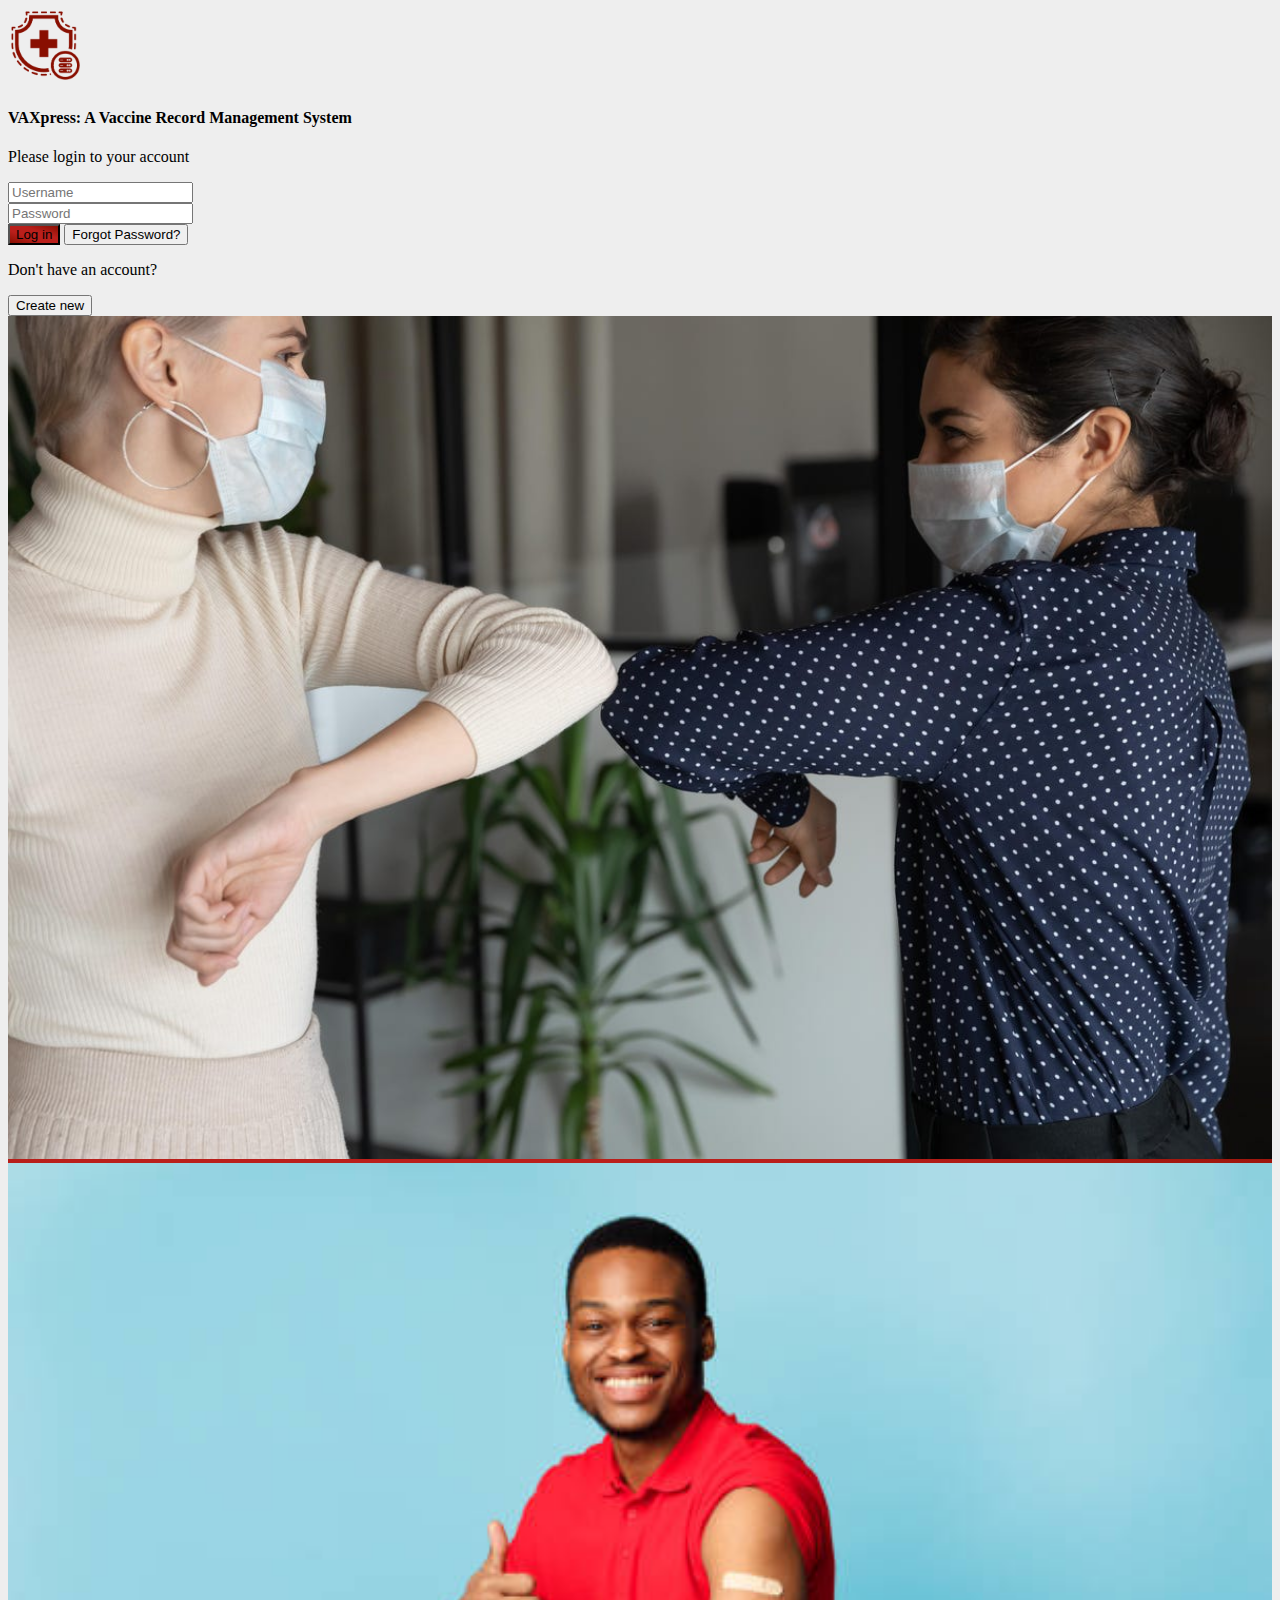
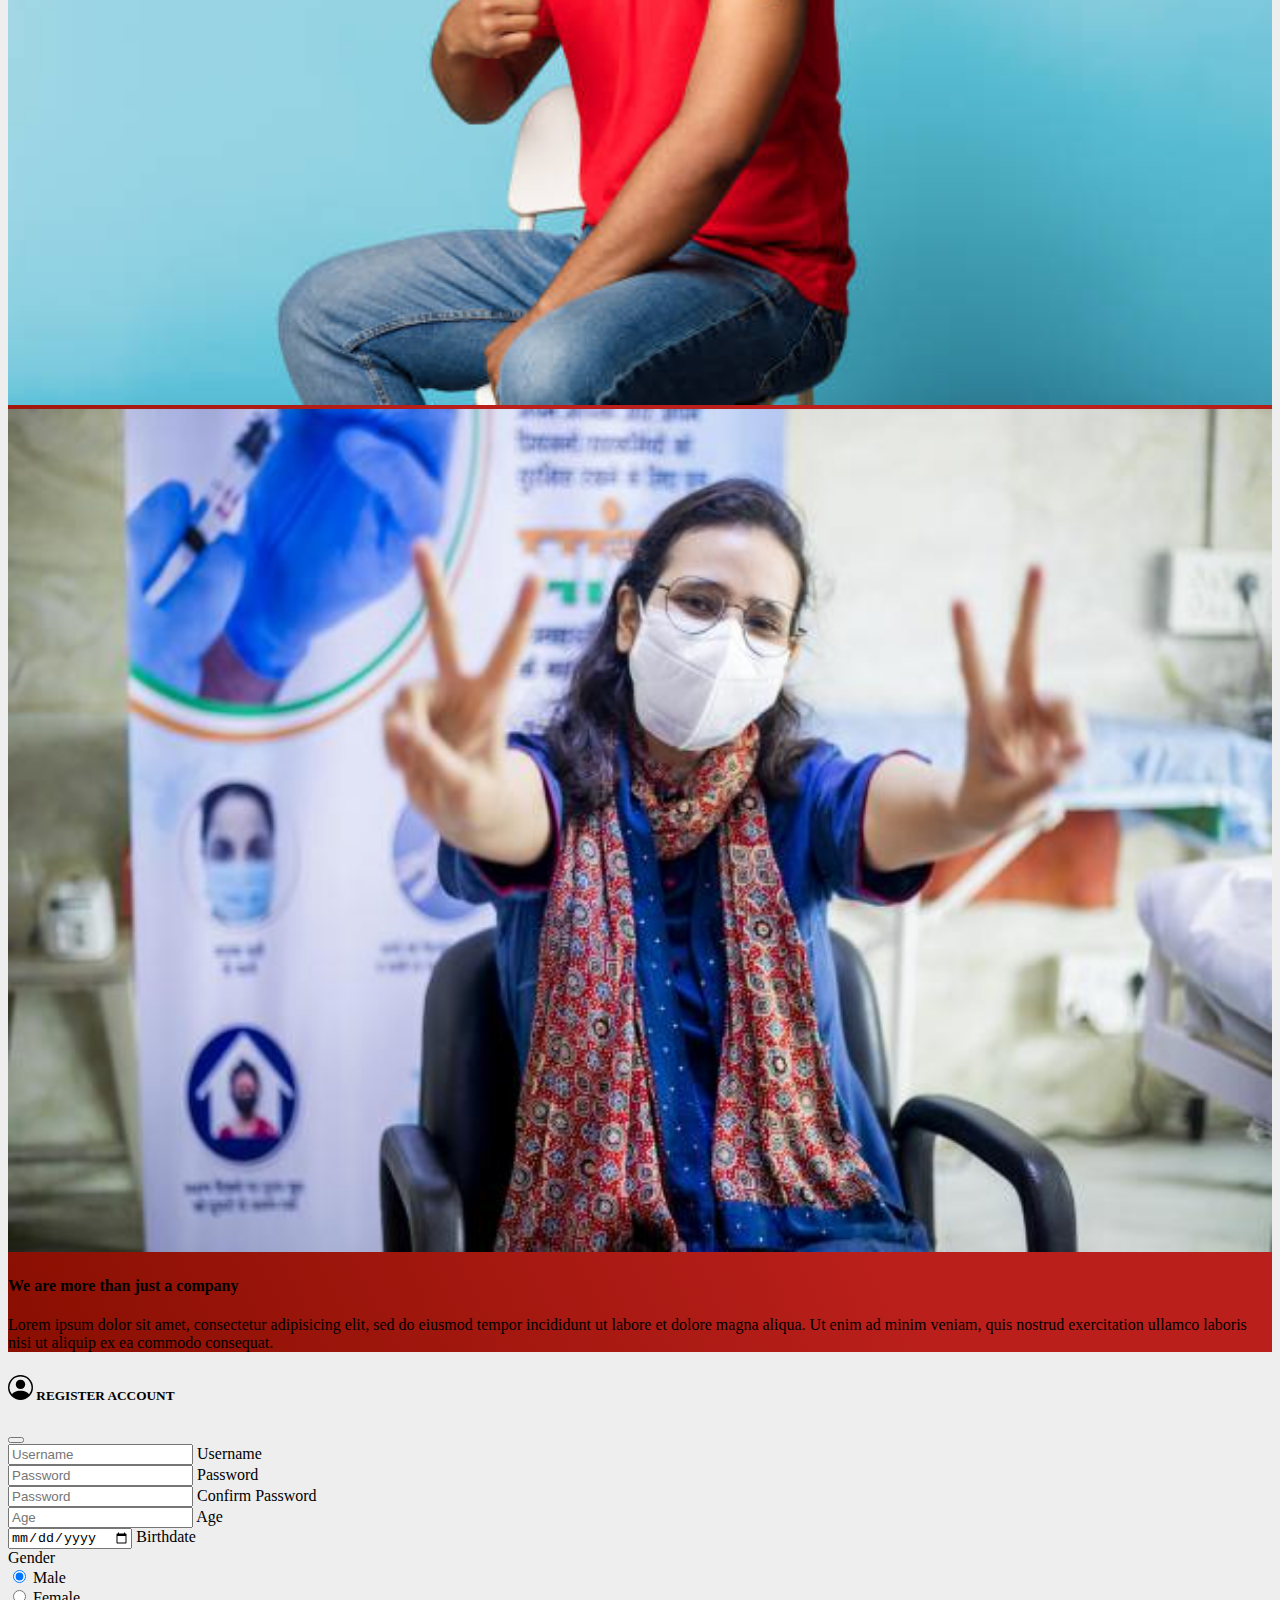
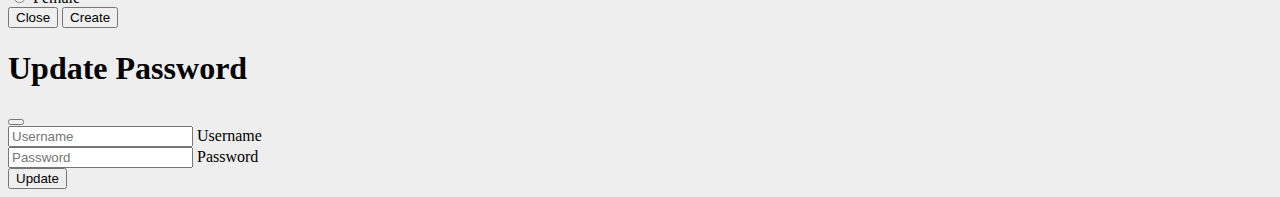
==== commit b9107d6b: "Adjusted Login Form" ====
--- a/src/HTML/index.html
+++ b/src/HTML/index.html
@@ -14,7 +14,7 @@
       crossorigin="anonymous"
     />
 
-    <link rel="stylesheet" href="../CSS/style.css" />
+    <link rel="stylesheet" href="../CSS/login.css" />
   </head>
   <body>
     <section class="h-100 gradient-form">
@@ -80,7 +80,7 @@
                         <p class="mb-0 me-2">Don't have an account?</p>
                         <button
                           type="button"
-                          class="btn btn-outline-danger"
+                          class="btn text-danger"
                           data-bs-toggle="modal"
                           data-bs-target="#registerModal"
                         >
@@ -284,6 +284,12 @@
             <h1 class="modal-title fs-5" id="exampleModalLabel">
               Update Password
             </h1>
+            <button
+              type="button"
+              class="btn-close"
+              data-bs-dismiss="modal"
+              aria-label="Close"
+            ></button>
           </div>
           <div class="modal-body">
             <form>
--- a/src/CSS/login.css
+++ b/src/CSS/login.css
@@ -0,0 +1,29 @@
+body {
+    background-color: #eee;
+}
+
+.gradient-custom-2 {
+    /* fallback for old browsers */
+    background: #fccb90;
+
+    /* Chrome 10-25, Safari 5.1-6 */
+    background: -webkit-linear-gradient(to right, #FF988C, #CB2424, #890F01, #b44593);
+
+    /* W3C, IE 10+/ Edge, Firefox 16+, Chrome 26+, Opera 12+, Safari 7+ */
+    background: linear-gradient(to right, #ee7724, #d8363a, #dd3675, #b44593);
+
+    background-image: linear-gradient(to right top, #890f01, #951308, #a1170e, #ad1b15, #ba1f1b, #ba1f1b, #ba1f1b, #ba1f1b, #ad1b15, #a1170e, #951308, #890f01);
+}
+
+/* @media (min-width: 768px) {
+    .gradient-form {
+        height: 100vh !important;
+    }
+}
+
+@media (min-width: 769px) {
+    .gradient-custom-2 {
+        border-top-right-radius: .3rem;
+        border-bottom-right-radius: .3rem;
+    }
+} */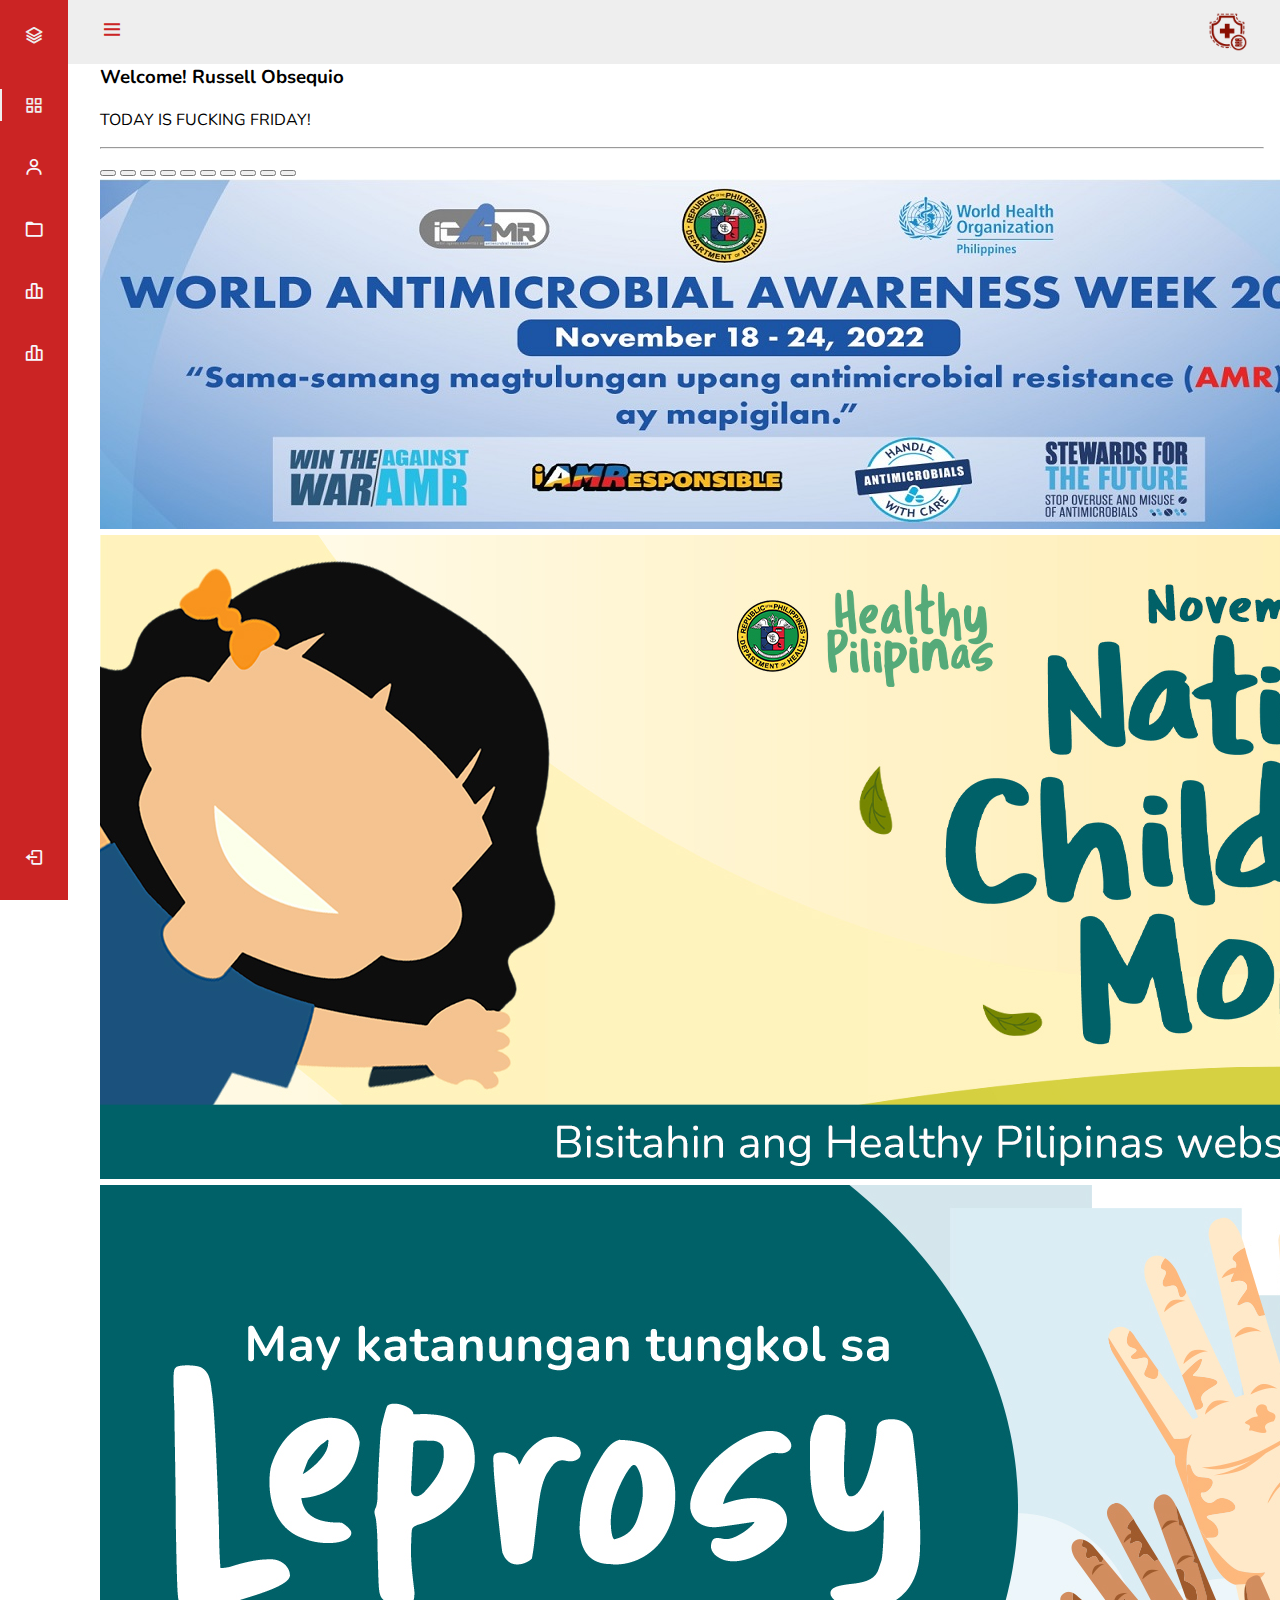
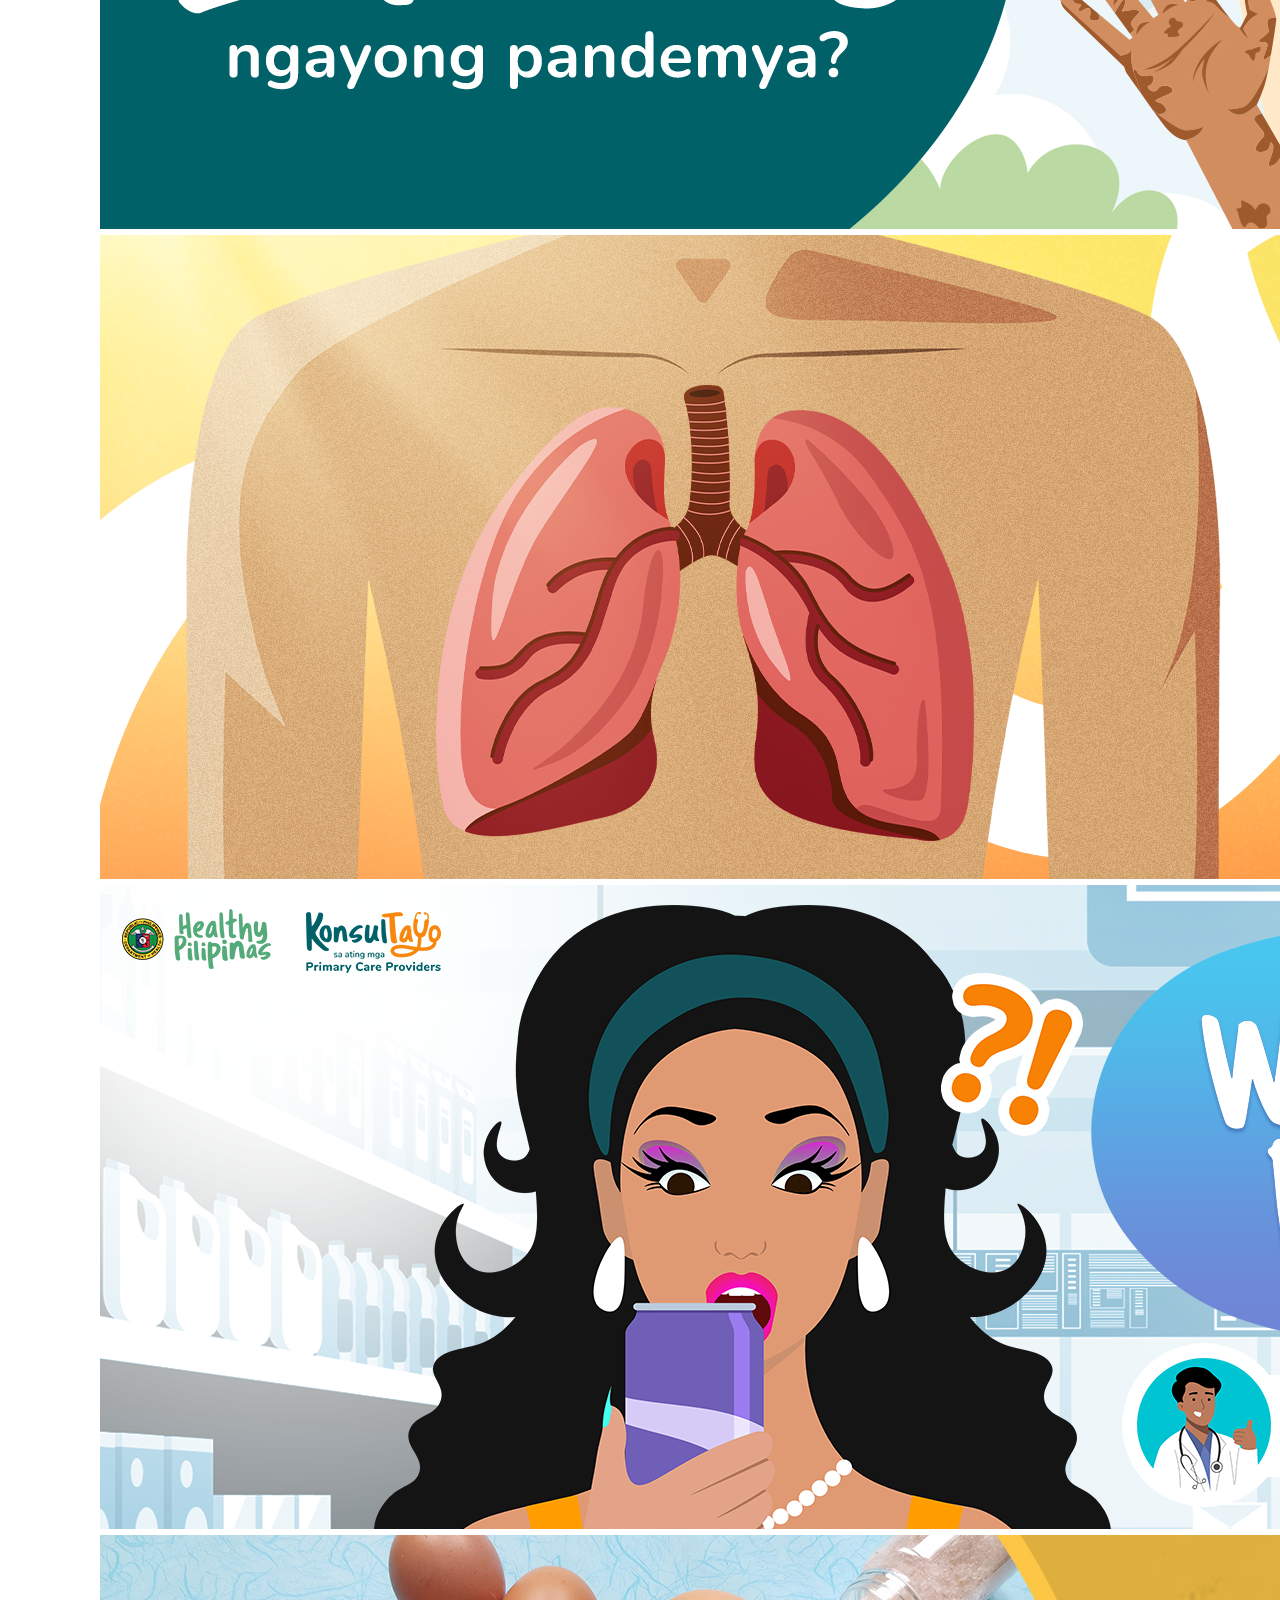
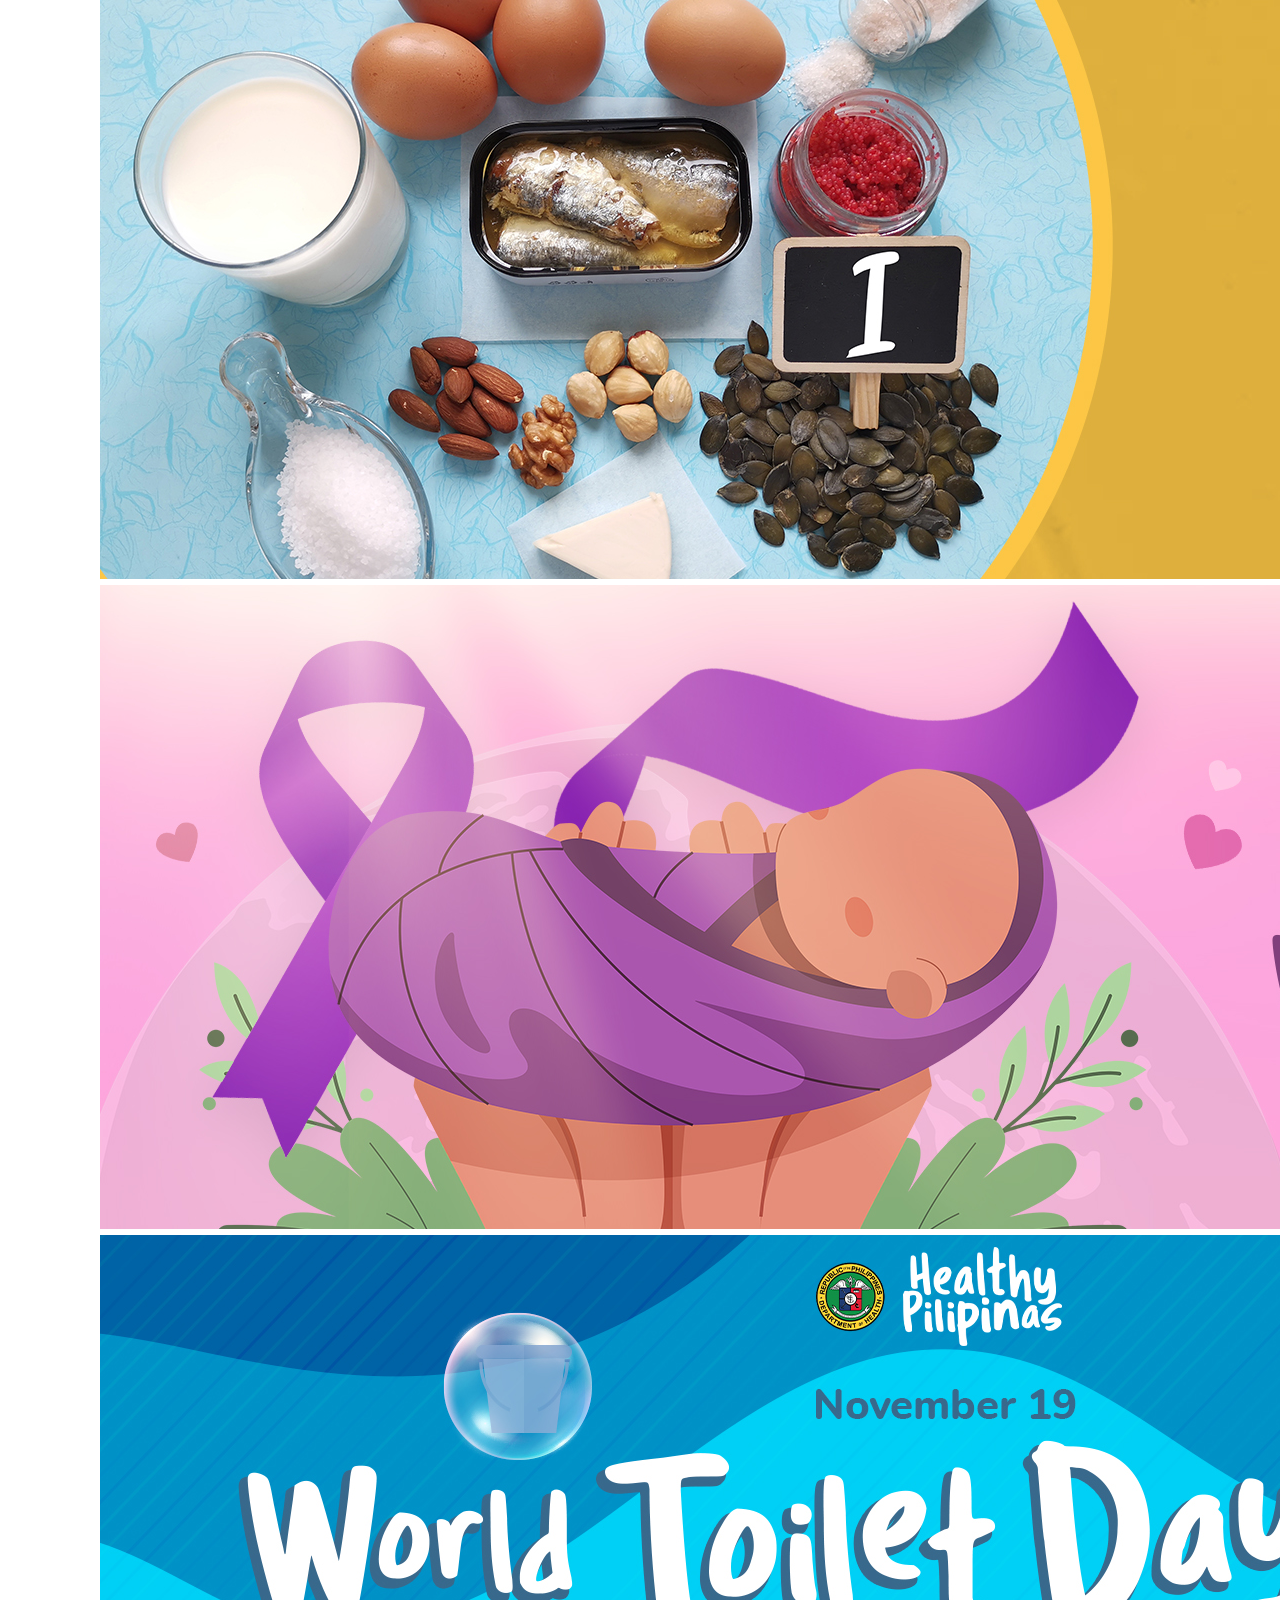
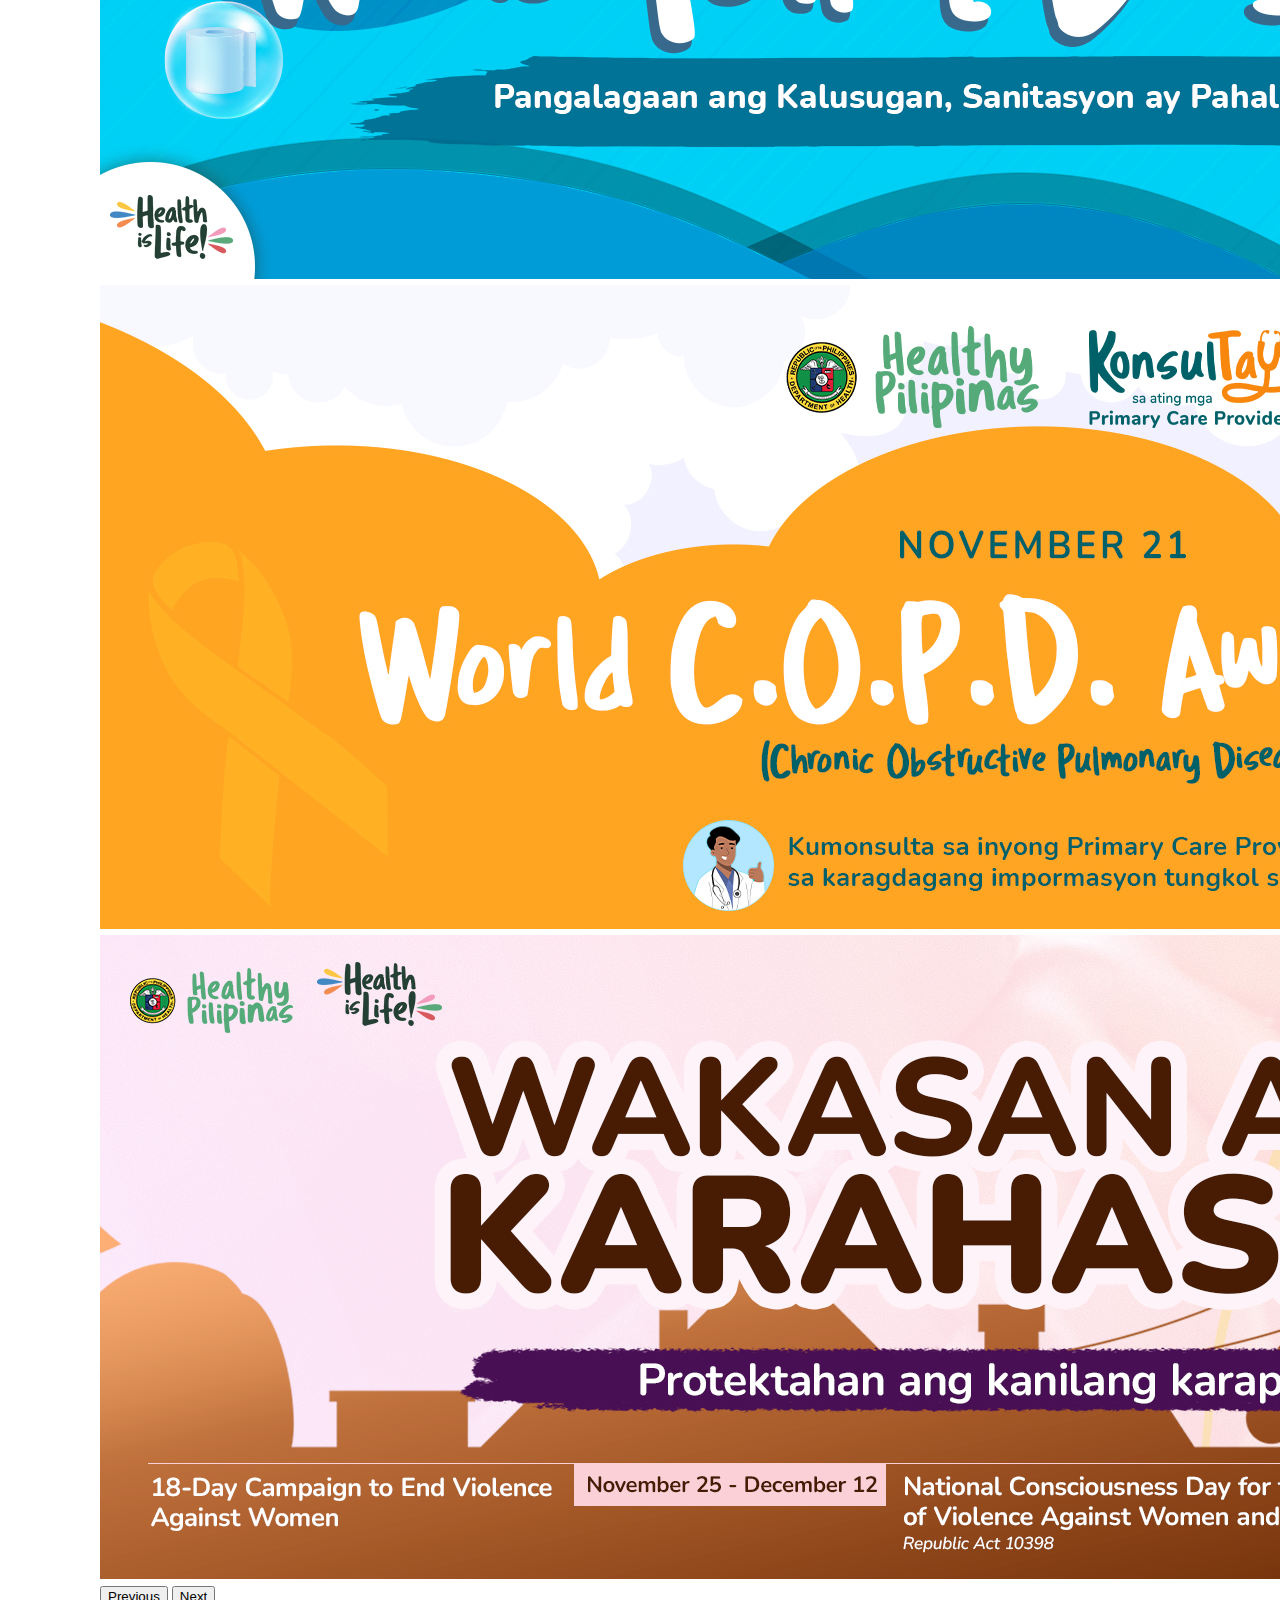
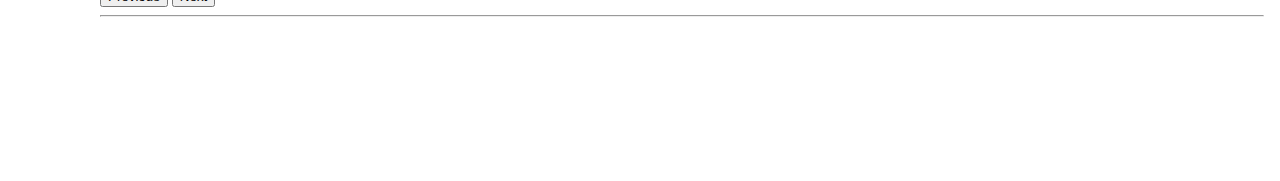
==== commit 7d24e6c0: "Admin" ====
--- a/src/HTML/index.html
+++ b/src/HTML/index.html
@@ -4,331 +4,252 @@
     <meta charset="UTF-8" />
     <meta http-equiv="X-UA-Compatible" content="IE=edge" />
     <meta name="viewport" content="width=device-width, initial-scale=1.0" />
-    <title>Document</title>
-
-    <!-- CSS only -->
-    <link
-      href="https://cdn.jsdelivr.net/npm/bootstrap@5.2.3/dist/css/bootstrap.min.css"
-      rel="stylesheet"
-      integrity="sha384-rbsA2VBKQhggwzxH7pPCaAqO46MgnOM80zW1RWuH61DGLwZJEdK2Kadq2F9CUG65"
-      crossorigin="anonymous"
-    />
-
-    <link rel="stylesheet" href="../CSS/login.css" />
+    <title>VAXpress</title>
+
+
+    <link href="https://cdn.jsdelivr.net/npm/bootstrap@5.1.3/dist/css/bootstrap.min.css" rel="stylesheet" integrity="sha384-1BmE4kWBq78iYhFldvKuhfTAU6auU8tT94WrHftjDbrCEXSU1oBoqyl2QvZ6jIW3" crossorigin="anonymous" />
+    <script src="https://cdnjs.cloudflare.com/ajax/libs/jquery/3.6.1/jquery.min.js" integrity="sha512-aVKKRRi/Q/YV+4mjoKBsE4x3H+BkegoM/em46NNlCqNTmUYADjBbeNefNxYV7giUp0VxICtqdrbqU7iVaeZNXA==" crossorigin="anonymous" referrerpolicy="no-referrer"></script>
+    <link href="https://cdn.jsdelivr.net/npm/boxicons@latest/css/boxicons.min.css" rel="stylesheet" />
+    <link rel="stylesheet" href="../CSS/NavigationBar.css" />
   </head>
+
   <body>
-    <section class="h-100 gradient-form">
-      <div class="container py-5 h-100">
-        <div class="row d-flex justify-content-center align-items-center h-100">
-          <div class="col-xl-10">
-            <div class="card rounded-3 text-black">
-              <div class="row g-0">
-                <div class="col-lg-6">
-                  <div class="card-body p-md-5 mx-md-4">
-                    <div class="text-center">
-                      <img
-                        src="../../files/imgs/logo.png"
-                        style="width: 75px"
-                        alt="logo"
-                      />
-                      <h4 class="mt-1 mb-4 pb-1">
-                        VAXpress: A Vaccine Record Management System
-                      </h4>
-                    </div>
-
-                    <form>
-                      <p class="text-center">Please login to your account</p>
-
-                      <div class="form-outline mb-4">
-                        <input
-                          type="email"
-                          id="form2Example11"
-                          class="form-control"
-                          placeholder="Username"
-                        />
-                      </div>
-
-                      <div class="form-outline mb-4">
-                        <input
-                          type="password"
-                          id="form2Example22"
-                          class="form-control"
-                          placeholder="Password"
-                        />
-                      </div>
-
-                      <div class="text-center pt-1 mb-5 pb-1 row p-5">
-                        <button
-                          class="btn btn-block gradient-custom-2 mb-3 text-white"
-                          type="button"
-                        >
-                          Log in
-                        </button>
-                        <button
-                          class="btn btn-transparent text-muted text-decoration-underline"
-                          type="button"
-                          data-bs-toggle="modal"
-                          data-bs-target="#viewForgotPassword"
-                        >
-                          Forgot Password?
-                        </button>
-                      </div>
-
-                      <div
-                        class="d-flex align-items-center justify-content-center pb-4"
-                      >
-                        <p class="mb-0 me-2">Don't have an account?</p>
-                        <button
-                          type="button"
-                          class="btn text-danger"
-                          data-bs-toggle="modal"
-                          data-bs-target="#registerModal"
-                        >
-                          Create new
-                        </button>
-                      </div>
-                    </form>
+    <header class="header" id="header">
+      <div class="header_toggle">
+          <i class="bx bx-menu" id="header-toggle"></i>
+      </div>
+      <div class="header_img">
+          <img src="../../files/imgs/logo.png" alt="" />
+      </div>
+    </header>
+
+    <div class="l-navbar" id="nav-bar">
+      <nav class="nav">
+          <div>
+              <a href="#" class="nav_logo">
+                  <i class="bx bx-layer nav_logo-icon"></i>
+                  <span class="nav_logo-name">DASHBOARD</span>
+              </a>
+              <div class="nav_list">
+                  <a onclick="home()" class="nav_link active">
+                      <i class="bx bx-grid-alt nav_icon"></i>
+                      <span class="nav_name">Menu</span>
+                  </a>
+
+                  <a onclick="btnSearchPerson()" class="nav_link">
+                      <i class="bx bx-user nav_icon"></i>
+                      <span class="nav_name">Search Person</span>
+                  </a>
+                  <a onclick="btnEditPerson()" class="nav_link">
+                      <i class="bx bx-folder nav_icon"></i>
+                      <span class="nav_name">Edit Person</span>
+                  </a>
+                  <a onclick="btnAddPerson()" class="nav_link">
+                      <i class="bx bx-bar-chart-alt-2 nav_icon"></i>
+                      <span class="nav_name">Add Person</span>
+                  </a>
+                  <a href="?vaxCom" class="nav_link">
+                    <i class="bx bx-bar-chart-alt-2 nav_icon"></i>
+                    <span class="nav_name">Community Immunization Tracker</span>
+                </a>
+              </div>
+          </div>
+
+          <a onclick="signOut()" class="nav_link">
+              <i class="bx bx-log-out nav_icon"></i>
+              <span class="nav_name">Sign Out</span>
+          </a>
+      </nav>
+    </div>
+
+          <!-- HOME SECTION -->
+          <div class="col d-flex flex-column h-sm-100">
+            <main class="row">
+              <div class="col pt-4" id="home">
+                <h3>Welcome! Russell Obsequio</h3>
+                <p class="lead">TODAY IS FUCKING FRIDAY!</p>
+                <hr />
+                <div
+                  id="carouselExampleControls"
+                  class="carousel slide"
+                  data-bs-ride="carousel"
+                >
+                  <div class="carousel-indicators">
+                    <button
+                      type="button"
+                      data-bs-target="#carouselExampleControls"
+                      data-bs-slide-to="0"
+                      class="active"
+                      aria-current="true"
+                      aria-label="Slide 1"
+                    ></button>
+                    <button
+                      type="button"
+                      data-bs-target="#carouselExampleControls"
+                      data-bs-slide-to="1"
+                      aria-label="Slide 2"
+                    ></button>
+                    <button
+                      type="button"
+                      data-bs-target="#carouselExampleControls"
+                      data-bs-slide-to="2"
+                      aria-label="Slide 3"
+                    ></button>
+                    <button
+                      type="button"
+                      data-bs-target="#carouselExampleControls"
+                      data-bs-slide-to="3"
+                      aria-label="Slide 4"
+                    ></button>
+                    <button
+                      type="button"
+                      data-bs-target="#carouselExampleControls"
+                      data-bs-slide-to="4"
+                      aria-label="Slide 5"
+                    ></button>
+                    <button
+                      type="button"
+                      data-bs-target="#carouselExampleControls"
+                      data-bs-slide-to="5"
+                      aria-label="Slide 6"
+                    ></button>
+                    <button
+                      type="button"
+                      data-bs-target="#carouselExampleControls"
+                      data-bs-slide-to="6"
+                      aria-label="Slide 7"
+                    ></button>
+                    <button
+                      type="button"
+                      data-bs-target="#carouselExampleControls"
+                      data-bs-slide-to="7"
+                      aria-label="Slide 8"
+                    ></button>
+                    <button
+                      type="button"
+                      data-bs-target="#carouselExampleControls"
+                      data-bs-slide-to="8"
+                      aria-label="Slide 9"
+                    ></button>
+                    <button
+                      type="button"
+                      data-bs-target="#carouselExampleControls"
+                      data-bs-slide-to="9"
+                      aria-label="Slide 10"
+                    ></button>
                   </div>
+                  <div class="carousel-inner">
+                    <div class="carousel-item active">
+                      <img
+                        class="d-block w-100"
+                        src="../../files/imgs/banner1.jpg"
+                        alt="1st slide"
+                      />
+                    </div>
+                    <div class="carousel-item">
+                      <img
+                        class="d-block w-100"
+                        src="../../files/imgs/banner2.jpg"
+                        alt="2nd slide"
+                      />
+                    </div>
+                    <div class="carousel-item">
+                      <img
+                        class="d-block w-100"
+                        src="../../files/imgs/banner3.jpg"
+                        alt="3rd slide"
+                      />
+                    </div>
+                    <div class="carousel-item">
+                      <img
+                        class="d-block w-100"
+                        src="../../files/imgs/banner4.jpg"
+                        alt="4th slide"
+                      />
+                    </div>
+                    <div class="carousel-item">
+                      <img
+                        class="d-block w-100"
+                        src="../../files/imgs/banner4.png"
+                        alt="5th slide"
+                      />
+                    </div>
+                    <div class="carousel-item">
+                      <img
+                        class="d-block w-100"
+                        src="../../files/imgs/banner5.jpg"
+                        alt="6th slide"
+                      />
+                    </div>
+                    <div class="carousel-item">
+                      <img
+                        class="d-block w-100"
+                        src="../../files/imgs/banner6.jpg"
+                        alt="7th slide"
+                      />
+                    </div>
+                    <div class="carousel-item">
+                      <img
+                        class="d-block w-100"
+                        src="../../files/imgs/banner7.jpg"
+                        alt="8th slide"
+                      />
+                    </div>
+                    <div class="carousel-item">
+                      <img
+                        class="d-block w-100"
+                        src="../../files/imgs/banner8.jpg"
+                        alt="9th slide"
+                      />
+                    </div>
+                    <div class="carousel-item">
+                      <img
+                        class="d-block w-100"
+                        src="../../files/imgs/banner9.png"
+                        alt="10th slide"
+                      />
+                    </div>
+                  </div>
+                  <button
+                    class="carousel-control-prev"
+                    type="button"
+                    data-bs-target="#carouselExampleControls"
+                    data-bs-slide="prev"
+                  >
+                    <span
+                      class="carousel-control-prev-icon"
+                      aria-hidden="true"
+                    ></span>
+                    <span class="visually-hidden">Previous</span>
+                  </button>
+                  <button
+                    class="carousel-control-next"
+                    type="button"
+                    data-bs-target="#carouselExampleControls"
+                    data-bs-slide="next"
+                  >
+                    <span
+                      class="carousel-control-next-icon"
+                      aria-hidden="true"
+                    ></span>
+                    <span class="visually-hidden">Next</span>
+                  </button>
                 </div>
-                <div
-                  class="col-lg-6 d-flex align-items-center gradient-custom-2"
-                >
-                  <div class="text-white px-3 py-4 p-md-5 mx-md-4">
-                    <div
-                      id="carouselExampleSlidesOnly"
-                      class="carousel slide"
-                      data-bs-ride="carousel"
-                    >
-                      <div class="carousel-inner">
-                        <div class="carousel-item active">
-                          <img
-                            src="../../files/imgs/slider1.jpg"
-                            alt=""
-                            width="100%"
-                          />
-                        </div>
-                        <div class="carousel-item">
-                          <img
-                            src="../../files/imgs/slider2.jpg"
-                            alt=""
-                            width="100%"
-                          />
-                        </div>
-                        <div class="carousel-item">
-                          <img
-                            src="../../files/imgs/slider3.jpg"
-                            alt=""
-                            width="100%"
-                          />
-                        </div>
-                      </div>
-                    </div>
-                    <h4 class="my-4">We are more than just a company</h4>
-                    <p class="small mb-0">
-                      Lorem ipsum dolor sit amet, consectetur adipisicing elit,
-                      sed do eiusmod tempor incididunt ut labore et dolore magna
-                      aliqua. Ut enim ad minim veniam, quis nostrud exercitation
-                      ullamco laboris nisi ut aliquip ex ea commodo consequat.
-                    </p>
-                  </div>
-                </div>
+                <hr />
+                <iframe
+                  class="h-100 w-100"
+                  src="https://app.powerbi.com/view?r=eyJrIjoiMzliZTBjZWQtNjcwYi00YmM3LWFjYjktZDNjYWRjNDdiMmJmIiwidCI6IjM3ZDFjZmJmLTM1NTMtNDc5ZS1iOGM0LTVhZDdkNjNkNDM4MyIsImMiOjEwfQ%3D%3D"
+                  frameborder="0"
+                ></iframe>
               </div>
-            </div>
+            </main>
           </div>
-        </div>
-      </div>
-    </section>
-
-    <!-- REGISTER MODAL -->
-    <div
-      class="modal fade"
-      id="registerModal"
-      tabindex="-1"
-      aria-labelledby="exampleModalLabel"
-      aria-hidden="true"
-    >
-      <div class="modal-dialog">
-        <div class="modal-content">
-          <div class="modal-header">
-            <h5 class="modal-title">
-              <svg
-                xmlns="http://www.w3.org/2000/svg"
-                width="25"
-                height="25"
-                fill="currentColor"
-                class="bi bi-person-circle pb-1"
-                viewBox="0 0 16 16"
-              >
-                <path d="M11 6a3 3 0 1 1-6 0 3 3 0 0 1 6 0z" />
-                <path
-                  fill-rule="evenodd"
-                  d="M0 8a8 8 0 1 1 16 0A8 8 0 0 1 0 8zm8-7a7 7 0 0 0-5.468 11.37C3.242 11.226 4.805 10 8 10s4.757 1.225 5.468 2.37A7 7 0 0 0 8 1z"
-                />
-              </svg>
-              REGISTER ACCOUNT
-            </h5>
-            <button
-              type="button"
-              class="btn-close"
-              data-bs-dismiss="modal"
-              aria-label="Close"
-            ></button>
-          </div>
-          <div class="modal-body">
-            <form>
-              <div class="form-floating mb-3">
-                <input
-                  type="text"
-                  class="form-control"
-                  id="txtMUsername"
-                  placeholder="Username"
-                />
-                <label for="txtMUsername">Username</label>
-              </div>
-              <div class="form-floating mb-3">
-                <input
-                  type="password"
-                  class="form-control"
-                  id="txtMPassword"
-                  placeholder="Password"
-                />
-                <label for="txtMPassword">Password</label>
-              </div>
-              <div class="form-floating mb-3">
-                <input
-                  type="password"
-                  class="form-control"
-                  id="txtMConfirmPassword"
-                  placeholder="Password"
-                />
-                <label for="txtMConfirmPassword">Confirm Password</label>
-              </div>
-              <div class="form-floating mb-3">
-                <input
-                  type="number"
-                  class="form-control"
-                  id="txtMAge"
-                  placeholder="Age"
-                />
-                <label for="txtMAge">Age</label>
-              </div>
-              <div class="form-floating mb-3">
-                <input
-                  type="date"
-                  class="form-control"
-                  id="txtMBirthdate"
-                  placeholder="Birthdate"
-                />
-                <label for="txtMBirthdate">Birthdate</label>
-              </div>
-              <div>
-                <label>Gender</label>
-                <div class="form-check">
-                  <input
-                    class="form-check-input"
-                    type="radio"
-                    name="rbMGender"
-                    id="rbMMale"
-                    checked
-                    value="Male"
-                  />
-                  <label class="form-check-label" for="rbMMale"> Male </label>
-                </div>
-                <div class="form-check">
-                  <input
-                    class="form-check-input"
-                    type="radio"
-                    name="rbMGender"
-                    id="rbMFemale"
-                    value="Female"
-                  />
-                  <label class="form-check-label" for="rbMFemale">
-                    Female
-                  </label>
-                </div>
-              </div>
-            </form>
-          </div>
-          <div class="modal-footer">
-            <button
-              type="button"
-              class="btn btn-outline-danger"
-              data-bs-dismiss="modal"
-              id="btnMClose"
-            >
-              Close
-            </button>
-            <button
-              type="button"
-              class="btn btn-outline-success"
-              id="btnMCreate"
-            >
-              Create
-            </button>
-          </div>
-        </div>
-      </div>
-    </div>
-
-    <!-- FORGOT PASSWORD -->
-    <div
-      class="modal fade"
-      id="viewForgotPassword"
-      tabindex="-1"
-      aria-labelledby="exampleModalLabel"
-      aria-hidden="true"
-    >
-      <div class="modal-dialog">
-        <div class="modal-content">
-          <div class="modal-header">
-            <h1 class="modal-title fs-5" id="exampleModalLabel">
-              Update Password
-            </h1>
-            <button
-              type="button"
-              class="btn-close"
-              data-bs-dismiss="modal"
-              aria-label="Close"
-            ></button>
-          </div>
-          <div class="modal-body">
-            <form>
-              <div class="form-floating mb-3">
-                <input
-                  type="text"
-                  class="form-control"
-                  id="txtFUsername"
-                  placeholder="Username"
-                />
-                <label for="txtFUsername">Username</label>
-              </div>
-              <div class="form-floating mb-3">
-                <input
-                  type="password"
-                  class="form-control"
-                  id="txtFPassword"
-                  placeholder="Password"
-                />
-                <label for="txtFPassword">Password</label>
-              </div>
-              <button
-                type="button"
-                class="btn btn-outline-primary"
-                id="btnFUpdate"
-              >
-                Update
-              </button>
-            </form>
-          </div>
-        </div>
-      </div>
-    </div>
+        
 
     <!-- JavaScript Bundle with Popper -->
-    <script
-      src="https://cdn.jsdelivr.net/npm/bootstrap@5.2.3/dist/js/bootstrap.bundle.min.js"
-      integrity="sha384-kenU1KFdBIe4zVF0s0G1M5b4hcpxyD9F7jL+jjXkk+Q2h455rYXK/7HAuoJl+0I4"
-      crossorigin="anonymous"
-    ></script>
+    <script src="https://cdn.jsdelivr.net/npm/bootstrap@5.1.3/dist/js/bootstrap.bundle.min.js" integrity="sha384-ka7Sk0Gln4gmtz2MlQnikT1wXgYsOg+OMhuP+IlRH9sENBO0LRn5q+8nbTov4+1p" crossorigin="anonymous"></script>
+    <script src="../JS/NavigationBar.js"></script>
+    <script src="../JS/Actions.js"></script>
+
   </body>
-</html>
+</html>--- a/src/CSS/NavigationBar.css
+++ b/src/CSS/NavigationBar.css
@@ -0,0 +1,177 @@
+@import url("https://fonts.googleapis.com/css2?family=Nunito:wght@400;600;700&display=swap");
+
+:root {
+  --header-height: 3rem;
+  --nav-width: 68px;
+  --first-color: #cb2424;
+  --first-color-light: #f7f6fb;
+  --white-color: #eee;
+  --body-font: "Nunito", sans-serif;
+  --normal-font-size: 1rem;
+  --z-fixed: 100;
+}
+
+*,
+::before,
+::after {
+  box-sizing: border-box;
+}
+
+body {
+  position: relative;
+  margin: var(--header-height) 0 0 0;
+  padding: 0 1rem;
+  font-family: var(--body-font);
+  font-size: var(--normal-font-size);
+  transition: 0.5s;
+}
+
+a {
+  text-decoration: none;
+}
+
+.header {
+  width: 100%;
+  height: var(--header-height);
+  position: fixed;
+  top: 0;
+  left: 0;
+  display: flex;
+  align-items: center;
+  justify-content: space-between;
+  padding: 0 1rem;
+  background-color: var(--white-color);
+  z-index: var(--z-fixed);
+  transition: 0.5s;
+}
+
+.header_toggle {
+  color: var(--first-color);
+  font-size: 1.5rem;
+  cursor: pointer;
+}
+
+.header_img {
+  width: 35px;
+  height: 35px;
+  display: flex;
+  justify-content: center;
+  overflow: hidden;
+}
+
+.header_img img {
+  width: 40px;
+}
+
+.l-navbar {
+  position: fixed;
+  top: 0;
+  left: -30%;
+  width: var(--nav-width);
+  height: 100vh;
+  background-color: var(--first-color);
+  padding: 0.5rem 1rem 0 0;
+  transition: 0.5s;
+  z-index: var(--z-fixed);
+}
+
+.nav {
+  height: 100%;
+  display: flex;
+  flex-direction: column;
+  justify-content: space-between;
+  overflow: hidden;
+}
+
+.nav_logo,
+.nav_link {
+  display: grid;
+  grid-template-columns: max-content max-content;
+  align-items: center;
+  column-gap: 1rem;
+  padding: 0.5rem 0 0.5rem 1.5rem;
+}
+
+.nav_logo {
+  margin-bottom: 2rem;
+}
+
+.nav_logo-icon {
+  font-size: 1.25rem;
+  color: var(--white-color);
+}
+
+.nav_logo-name {
+  color: var(--white-color);
+  font-weight: 700;
+}
+
+.nav_link {
+  position: relative;
+  color: var(--first-color-light);
+  margin-bottom: 1.5rem;
+  transition: 0.3s;
+}
+
+.nav_link:hover {
+  color: var(--white-color);
+}
+
+.nav_icon {
+  font-size: 1.25rem;
+}
+
+.show {
+  left: 0;
+}
+
+.body-pd {
+  padding-left: calc(var(--nav-width) + 1rem);
+}
+
+.active {
+  color: var(--white-color);
+}
+
+.active::before {
+  content: "";
+  position: absolute;
+  left: 0;
+  width: 2px;
+  height: 32px;
+  background-color: var(--white-color);
+}
+
+@media screen and (min-width: 768px) {
+  body {
+    margin: calc(var(--header-height) + 1rem) 0 0 0;
+    padding-left: calc(var(--nav-width) + 2rem);
+  }
+
+  .header {
+    height: calc(var(--header-height) + 1rem);
+    padding: 0 2rem 0 calc(var(--nav-width) + 2rem);
+  }
+
+  .header_img {
+    width: 40px;
+    height: 40px;
+  }
+
+  .header_img img {
+    width: 45px;
+  }
+
+  .l-navbar {
+    left: 0;
+    padding: 1rem 1rem 0 0;
+  }
+
+  .show {
+    width: calc(var(--nav-width) + 156px);
+  }
+
+  .body-pd {
+    padding-left: calc(var(--nav-width) + 188px);
+  }
+}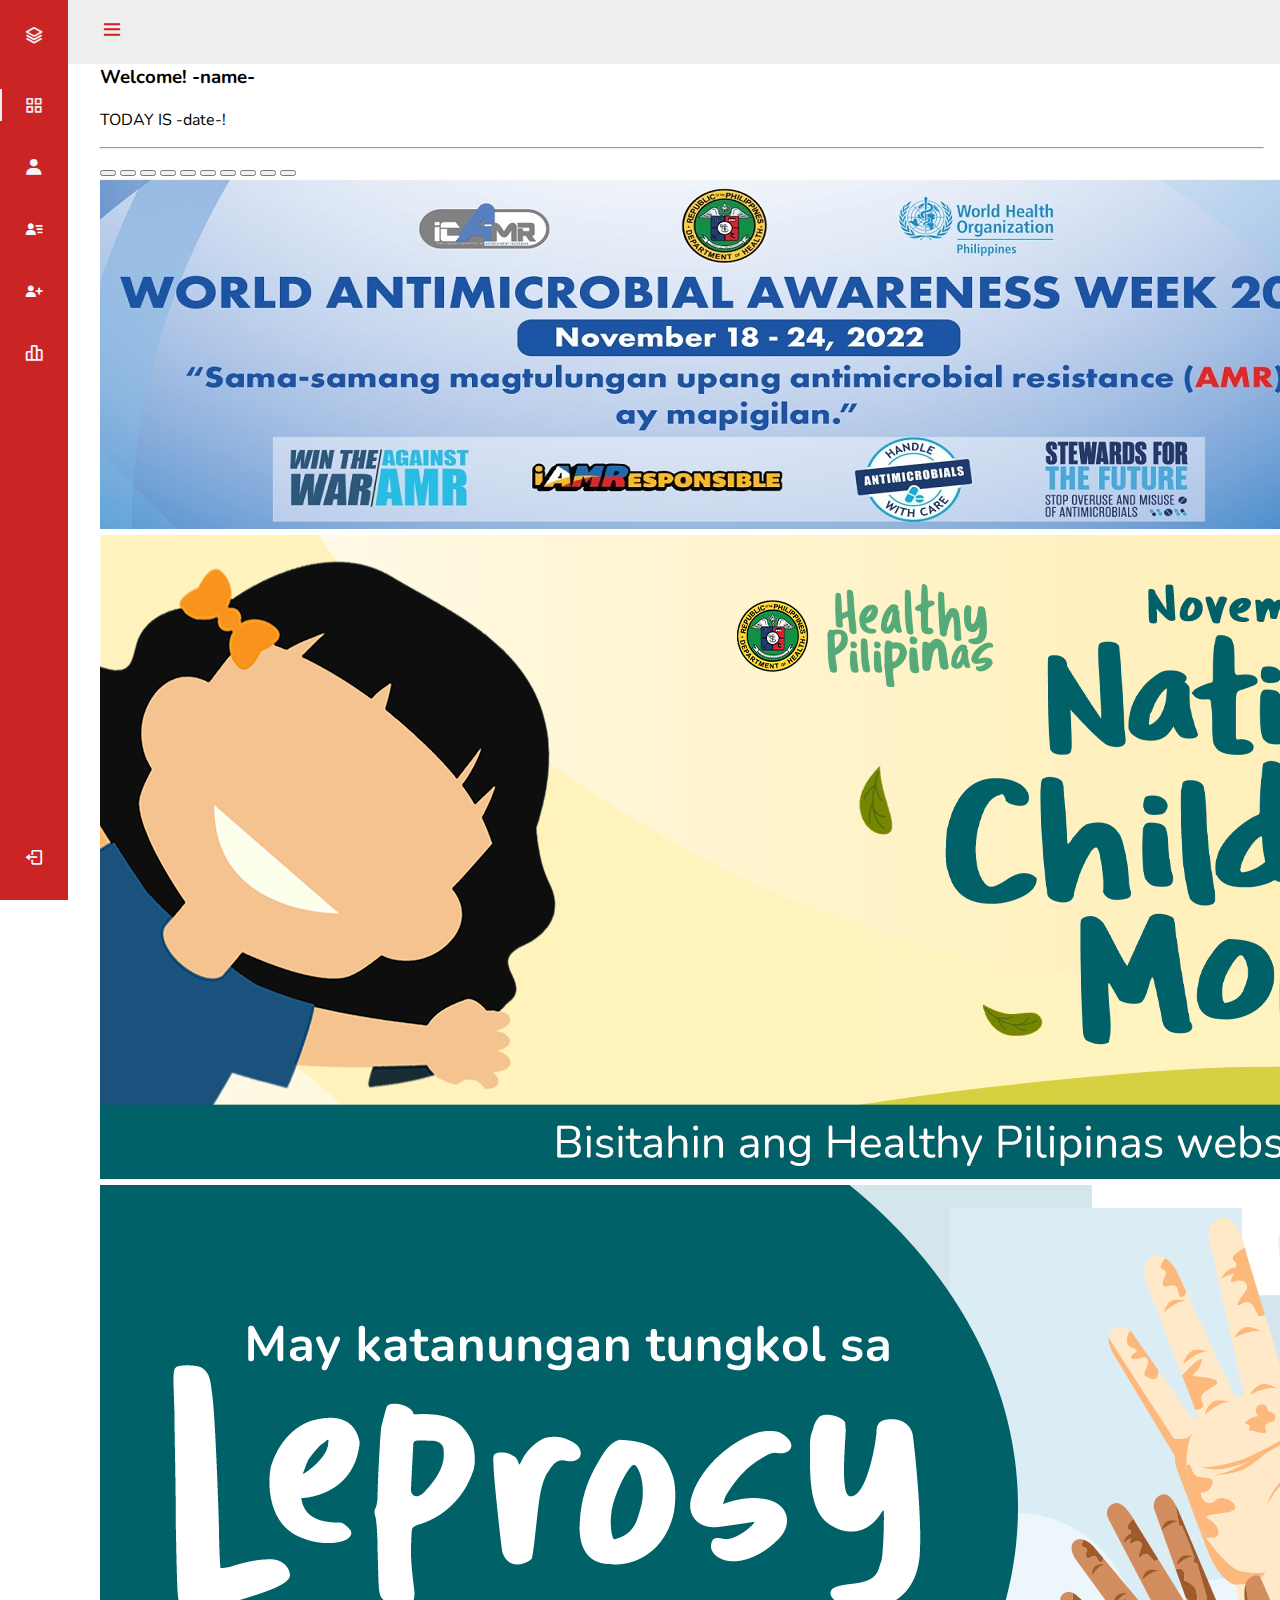
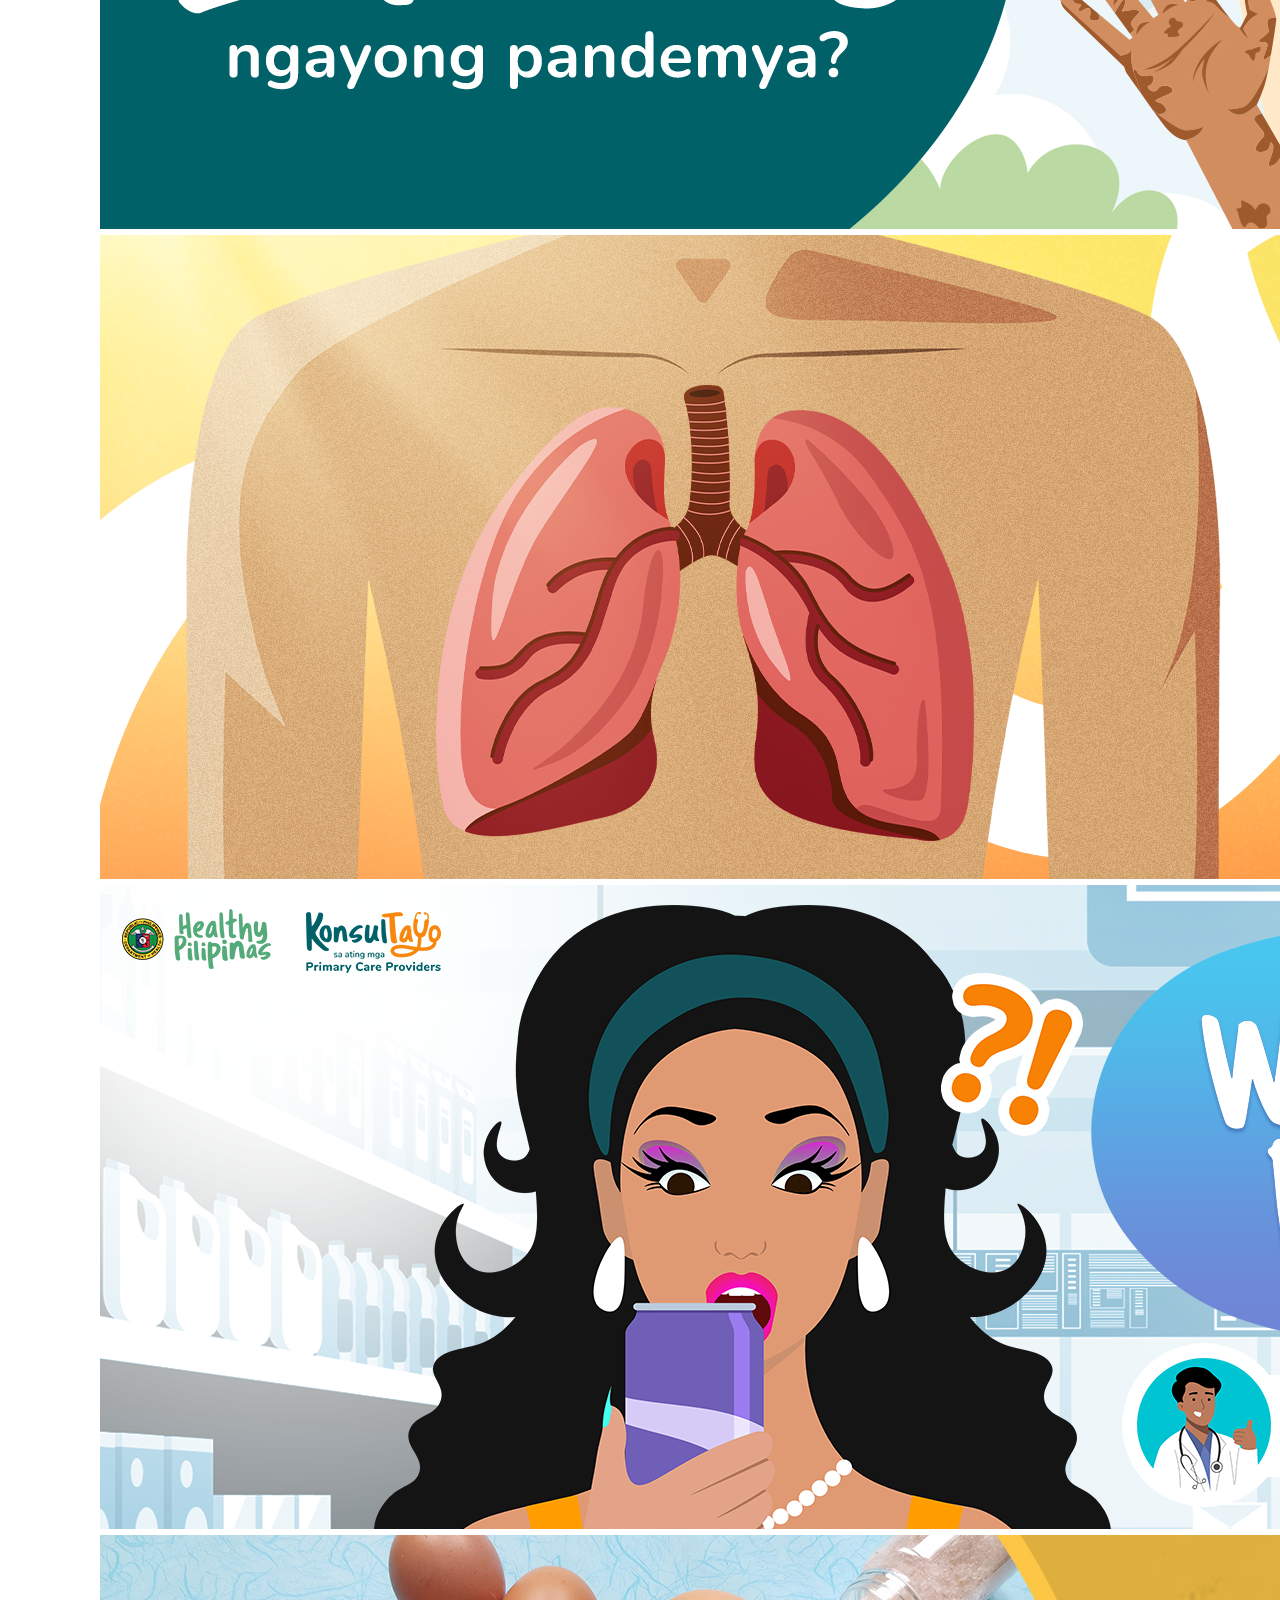
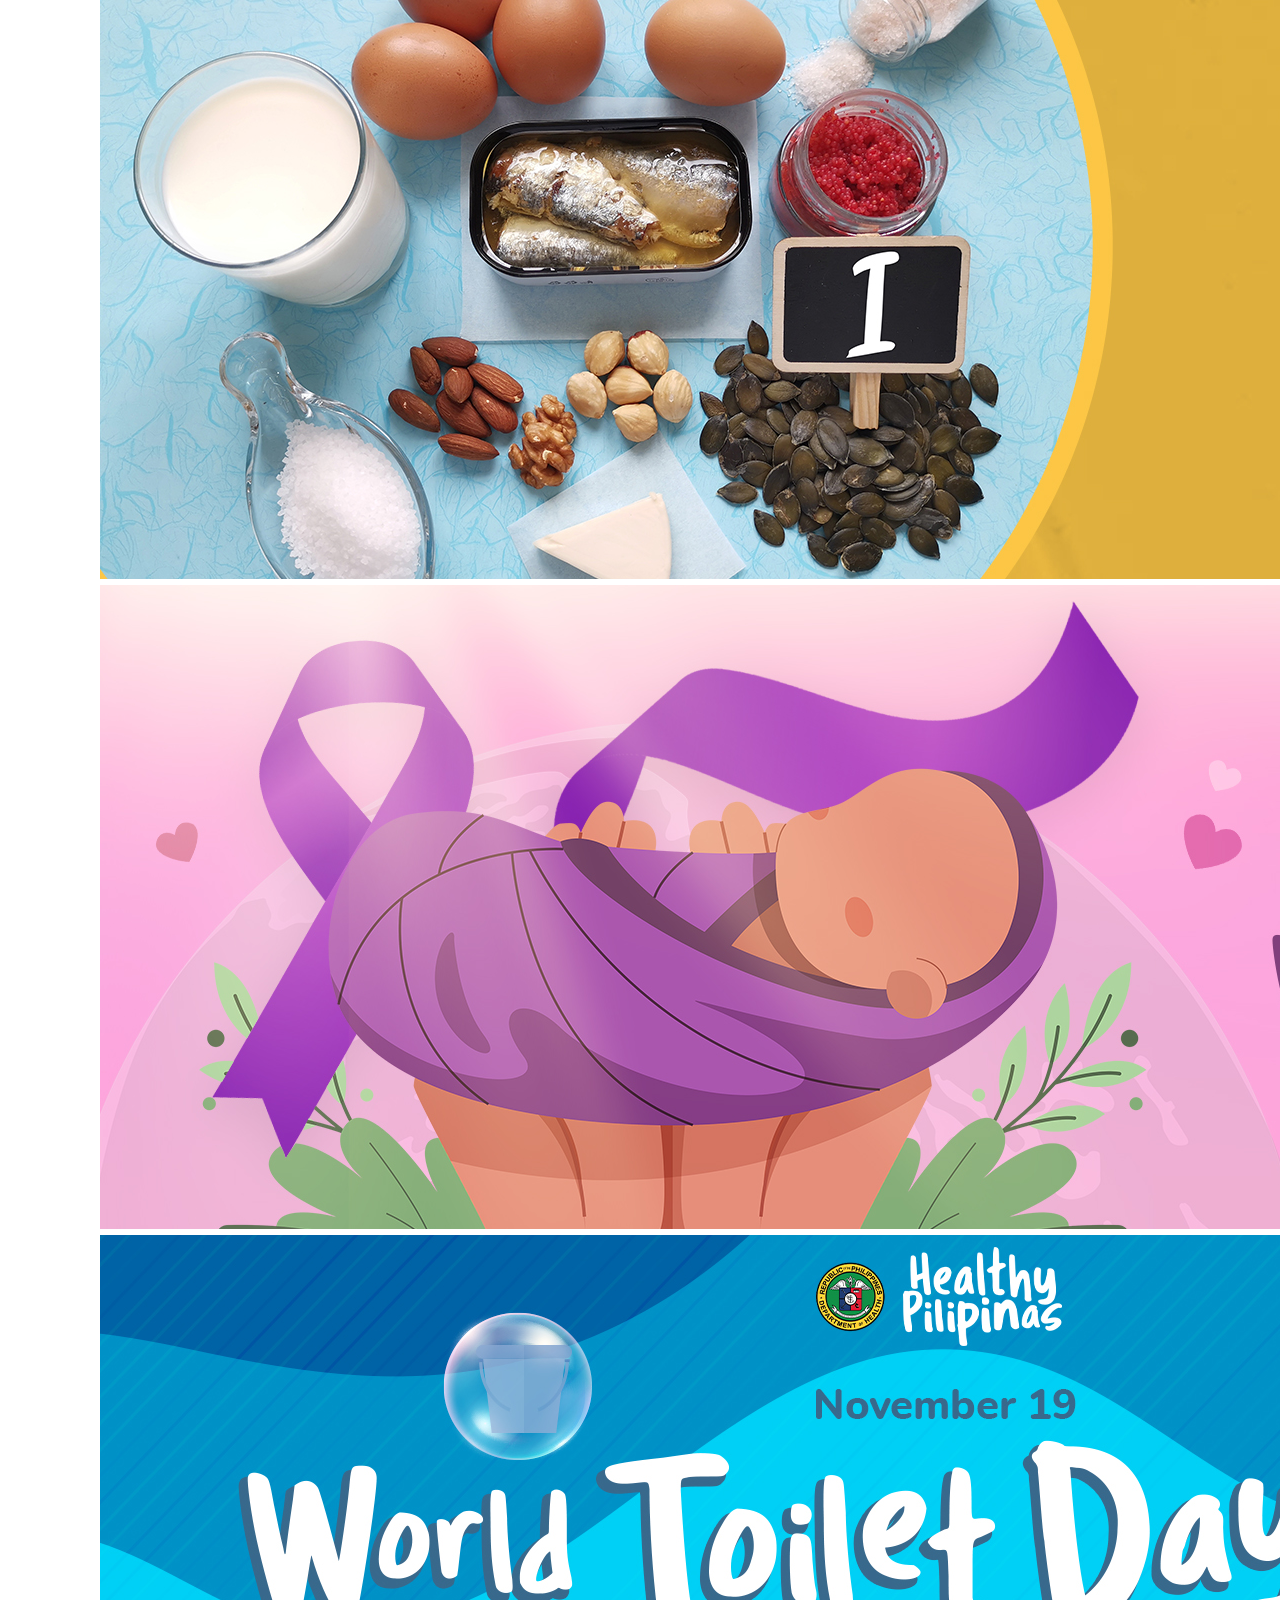
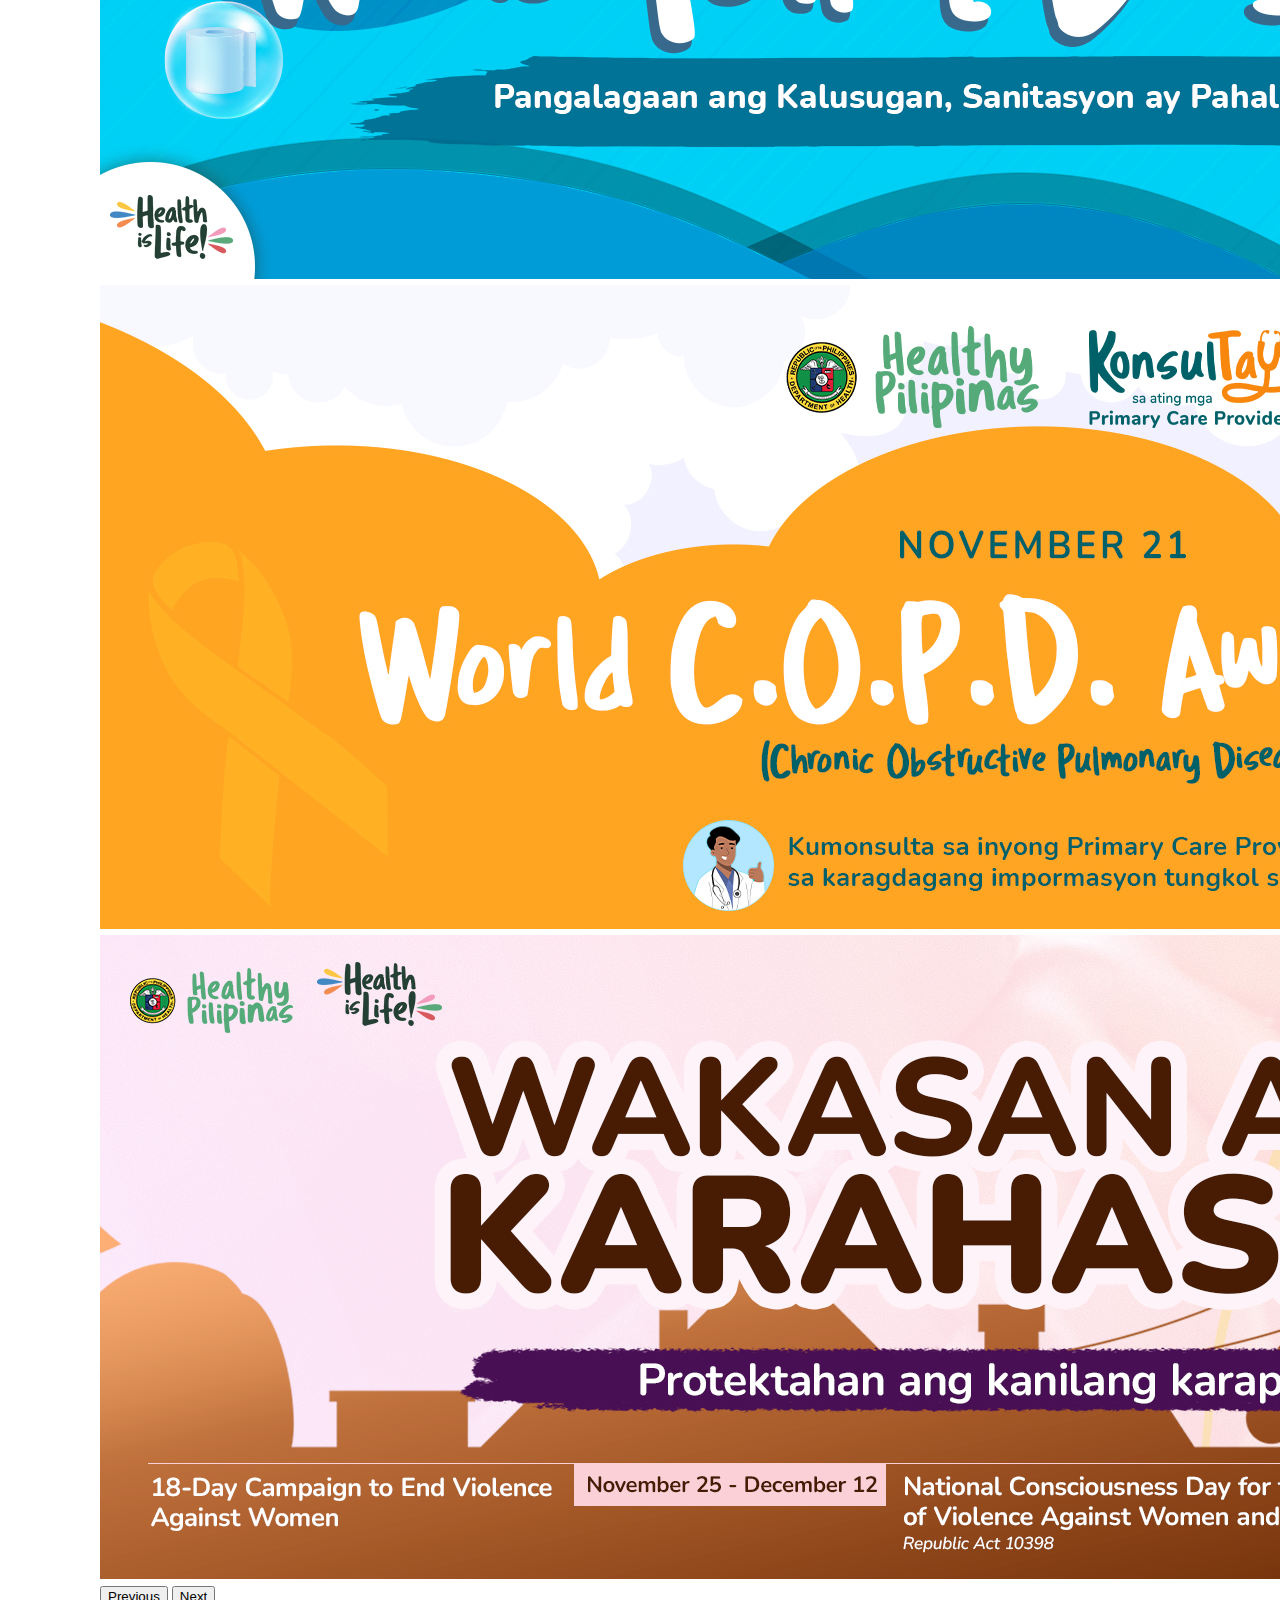
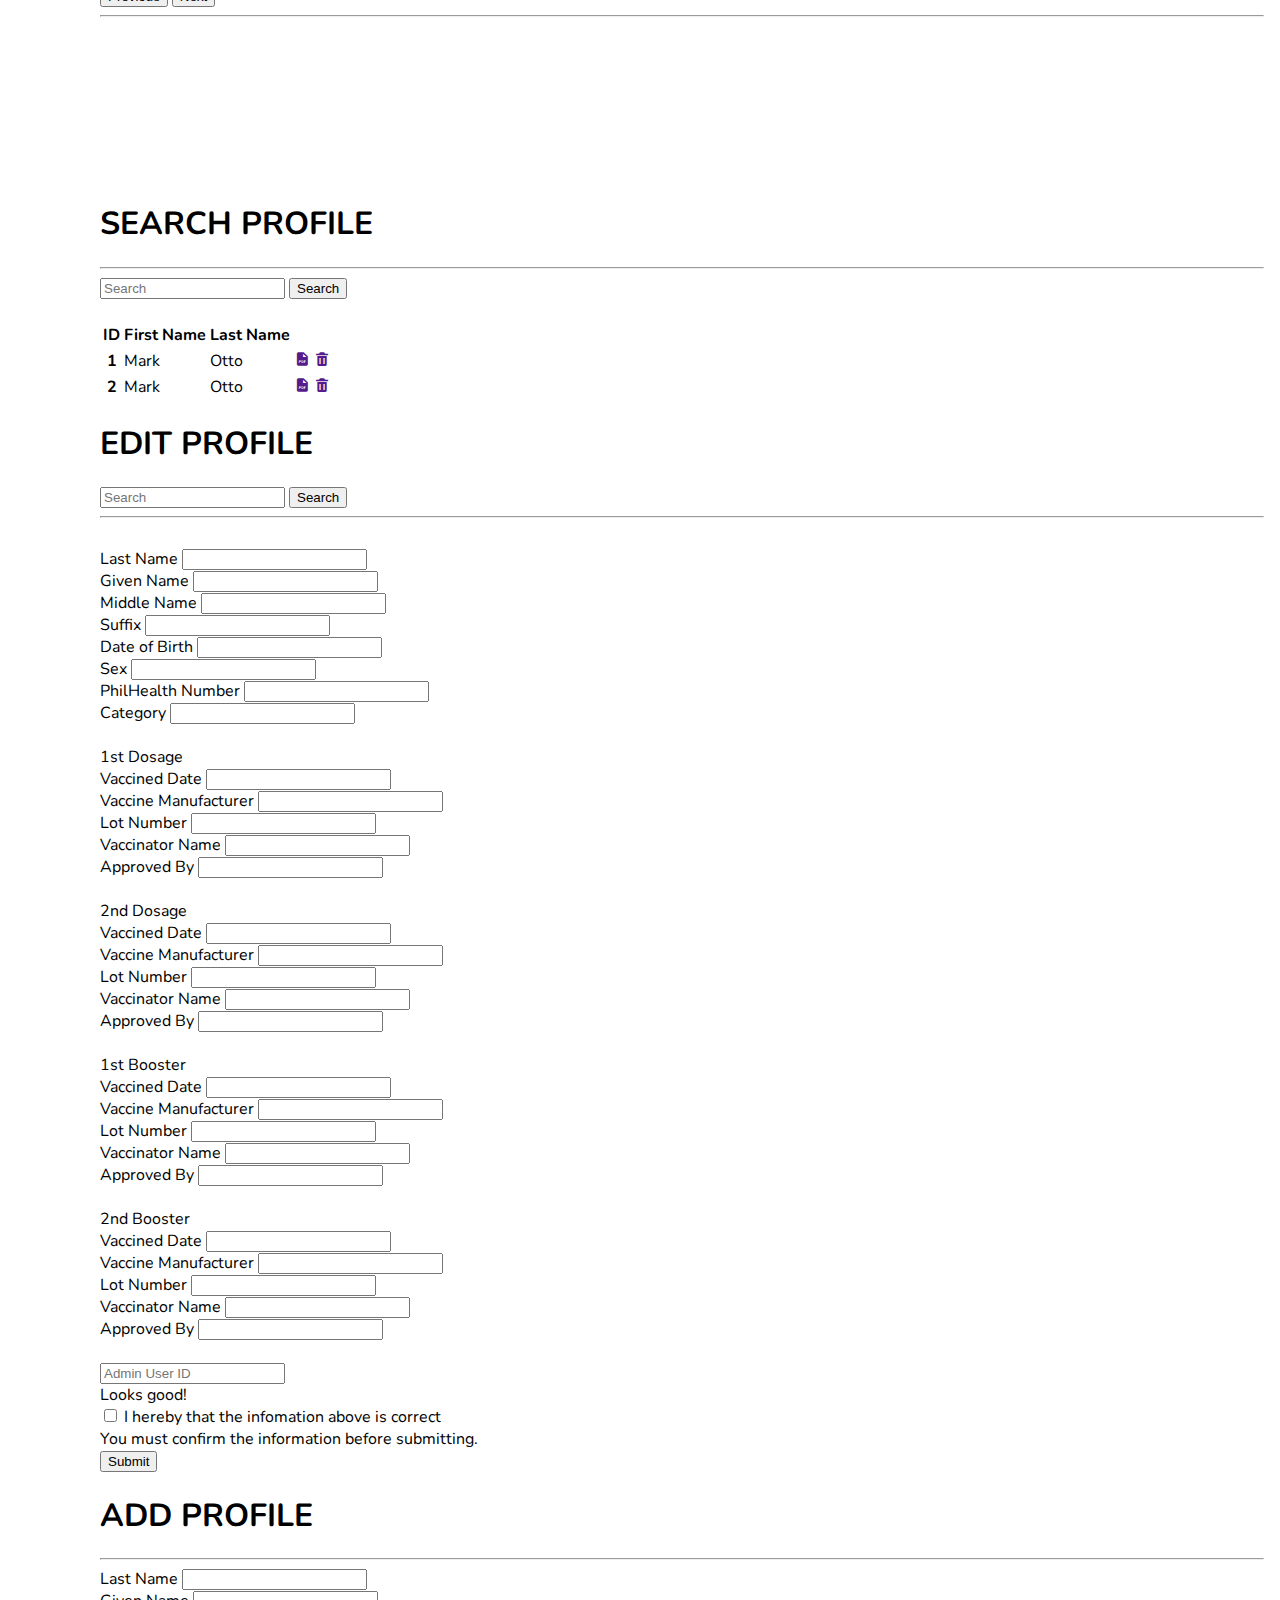
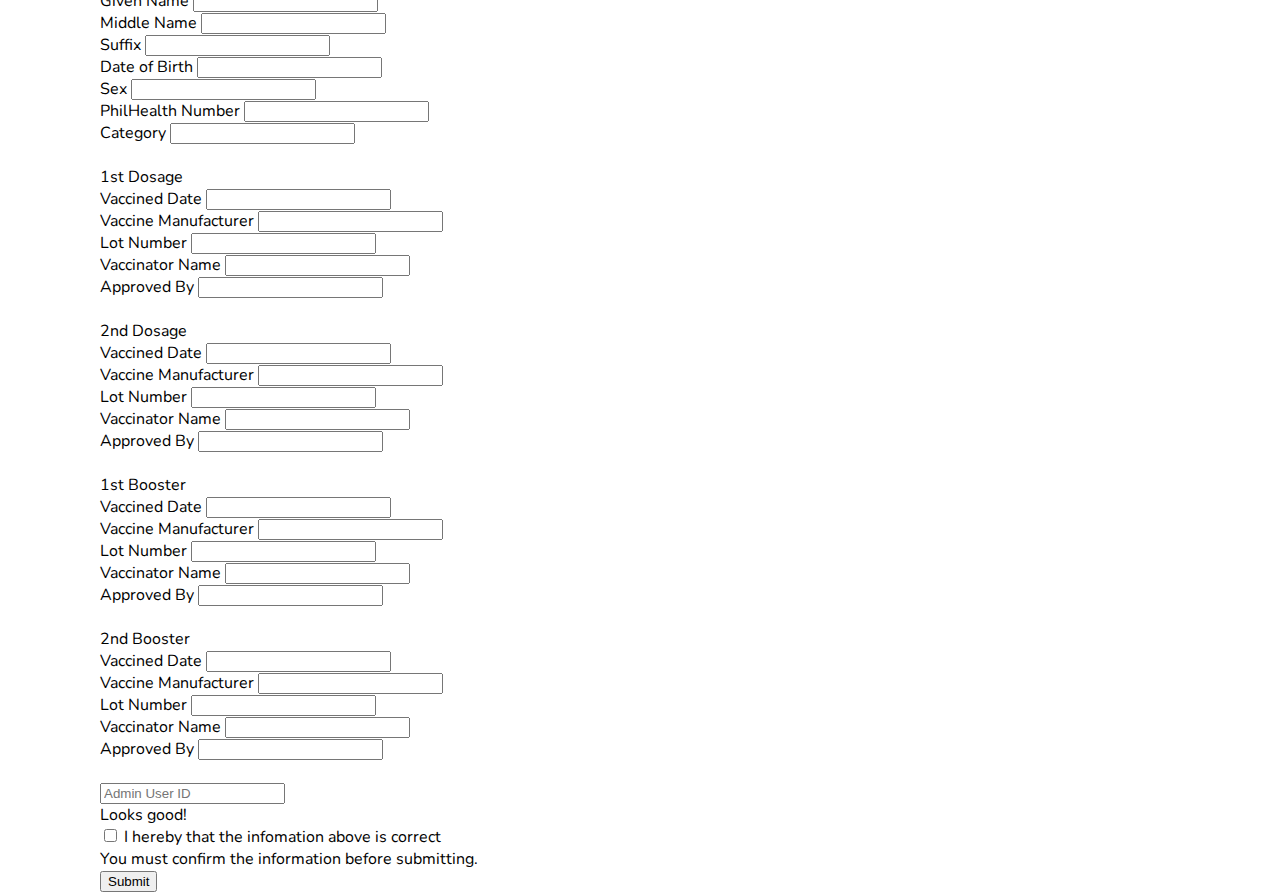
==== commit e3bad1c0: "Admin Side" ====
--- a/src/HTML/index.html
+++ b/src/HTML/index.html
@@ -11,19 +11,20 @@
     <script src="https://cdnjs.cloudflare.com/ajax/libs/jquery/3.6.1/jquery.min.js" integrity="sha512-aVKKRRi/Q/YV+4mjoKBsE4x3H+BkegoM/em46NNlCqNTmUYADjBbeNefNxYV7giUp0VxICtqdrbqU7iVaeZNXA==" crossorigin="anonymous" referrerpolicy="no-referrer"></script>
     <link href="https://cdn.jsdelivr.net/npm/boxicons@latest/css/boxicons.min.css" rel="stylesheet" />
     <link rel="stylesheet" href="../CSS/NavigationBar.css" />
+    <script src="https://cdn.jsdelivr.net/npm/bootstrap@3.3.7/dist/js/bootstrap.min.js" integrity="sha384-Tc5IQib027qvyjSMfHjOMaLkfuWVxZxUPnCJA7l2mCWNIpG9mGCD8wGNIcPD7Txa" crossorigin="anonymous"></script>
   </head>
 
-  <body>
+  <body id="body-pd">
     <header class="header" id="header">
       <div class="header_toggle">
           <i class="bx bx-menu" id="header-toggle"></i>
       </div>
       <div class="header_img">
-          <img src="../../files/imgs/logo.png" alt="" />
+          <img src="files/imgs/logo.png" alt="" />
       </div>
     </header>
 
-    <div class="l-navbar" id="nav-bar">
+    <div class="l-navbar" id="nav-bar"> <!--NAVIGATION BAR-->
       <nav class="nav">
           <div>
               <a href="#" class="nav_logo">
@@ -35,22 +36,21 @@
                       <i class="bx bx-grid-alt nav_icon"></i>
                       <span class="nav_name">Menu</span>
                   </a>
-
                   <a onclick="btnSearchPerson()" class="nav_link">
-                      <i class="bx bx-user nav_icon"></i>
-                      <span class="nav_name">Search Person</span>
+                      <i class="bx bxs-user nav_icon"></i>
+                      <span class="nav_name">Search Profile</span>
                   </a>
                   <a onclick="btnEditPerson()" class="nav_link">
-                      <i class="bx bx-folder nav_icon"></i>
-                      <span class="nav_name">Edit Person</span>
+                      <i class="bx bxs-user-detail nav_icon"></i>
+                      <span class="nav_name">Edit Profile</span>
                   </a>
                   <a onclick="btnAddPerson()" class="nav_link">
-                      <i class="bx bx-bar-chart-alt-2 nav_icon"></i>
-                      <span class="nav_name">Add Person</span>
+                      <i class="bx bxs-user-plus nav_icon"></i>
+                      <span class="nav_name">Add Profile</span>
                   </a>
                   <a href="?vaxCom" class="nav_link">
                     <i class="bx bx-bar-chart-alt-2 nav_icon"></i>
-                    <span class="nav_name">Community Immunization Tracker</span>
+                    <span class="nav_name">Community Tracker</span>
                 </a>
               </div>
           </div>
@@ -66,8 +66,8 @@
           <div class="col d-flex flex-column h-sm-100">
             <main class="row">
               <div class="col pt-4" id="home">
-                <h3>Welcome! Russell Obsequio</h3>
-                <p class="lead">TODAY IS FUCKING FRIDAY!</p>
+                <h3>Welcome! -name-</h3>
+                <p class="lead">TODAY IS -date-!</p>
                 <hr />
                 <div
                   id="carouselExampleControls"
@@ -245,6 +245,411 @@
             </main>
           </div>
         
+          <!-- SEARCH SECTION -->
+          <section>
+            <div class="col pt-4 pe-4" id="searchProfile">
+                <div class="pb-3">
+                    <h1>SEARCH PROFILE</h1>
+                    <hr/>
+                </div>
+                <form class="d-flex" role="search">
+                  <input class="form-control me-2" type="search" placeholder="Search" aria-label="Search">
+                  <button class="btn btn-outline-danger" type="submit">Search</button>
+                </form>
+                <br />
+                <!--TABLE-->
+                <div class="col p-3">
+                    <form class="row g-2 shadow rounded p-3">
+                      <div class="h4 pb-2 text-danger border-bottom border-danger">
+                        <table class="table table-hover text-center fon">
+                          <thead class="table-danger">
+                            <tr>
+                              <th scope="col">ID</th>
+                              <th scope="col">First Name</th>
+                              <th scope="col">Last Name</th>
+                              <th scope="col"></th>
+                            </tr>
+                          </thead>
+                          <tbody>
+                            <!--FETCH DATABASE HERE-->
+                            <tr>
+                              <th scope="row">1</th>
+                              <td>Mark</td>
+                              <td>Otto</td>
+                              <td>
+                                <a href="" class="link-danger"><i class=" bx bxs-file-pdf fs-5 me-3"></i></a>
+                                <a href="" class="link-danger"><i class=" bx bxs-trash fs-5"></i></a>
+                              </td>
+                            </tr>
+                            <tr>
+                              <th scope="row">2</th>
+                              <td>Mark</td>
+                              <td>Otto</td>
+                              <td>
+                                <a href="" class="link-danger"><i class=" bx bxs-file-pdf fs-5 me-3"></i></a>
+                                <a href="" class="link-danger"><i class=" bx bxs-trash fs-5"></i></a>
+                              </td>
+                            </tr>
+                          </tbody>
+                        </table>
+                      </div>
+                    </form>
+                </div>
+            </div>
+          </section>
+
+          <!-- EDIT SECTION -->
+          <section>
+            <div class="col pt-4 pe-4" id="editPerson">
+              <nav class="pb-3">
+                <div class="container-fluid">
+                  <h1 class="navbar">EDIT PROFILE</h1>
+                  <form class="d-flex" role="search">
+                    <input class="form-control me-2" type="search" placeholder="Search" aria-label="Search">
+                    <button class="btn btn-outline-danger" type="submit">Search</button>
+                  </form>
+                </div>
+                <hr />
+              </nav>
+                <br />
+                <form class="row g-3 pb-3 bg-danger bg-opacity-10 border border-danger border-start-0 border-end-0">
+                  <div class="col-md-4">
+                    <label for="" class="form-label">Last Name</label>
+                    <input type="text" class="form-control" id="">
+                  </div>
+                  <div class="col-md-4">
+                      <label for="" class="form-label">Given Name</label>
+                      <input type="text" class="form-control" id="">
+                  </div>
+                  <div class="col-md-3">
+                      <label for="" class="form-label">Middle Name</label>
+                      <input type="text" class="form-control" id="">
+                  </div>
+                  <div class="col-md-1">
+                      <label for="" class="form-label">Suffix</label>
+                      <input type="text" class="form-control" id="">
+                  </div>
+                  <div class="col-md-3">
+                      <label for="" class="form-label">Date of Birth</label>
+                      <input type="text" class="form-control" id="">
+                  </div>
+                  <div class="col-md-2">
+                      <label for="" class="form-label">Sex</label>
+                      <input type="text" class="form-control" id="">
+                  </div>
+                  <div class="col-md-3">
+                      <label for="" class="form-label">PhilHealth Number</label>
+                      <input type="text" class="form-control" id="">
+                  </div>
+                  <div class="col-md-4">
+                      <label for="" class="form-label">Category</label>
+                      <input type="text" class="form-control" id="">
+                  </div>
+              </form>
+                <br />
+              <div class="col p-3">
+                  <form class="row g-2 shadow rounded p-3">
+                    <div class="h4 pb-2 text-danger border-bottom border-danger">
+                      1st Dosage
+                    </div>
+                    <div class="col-md-4">
+                      <label for="" class="form-label">Vaccined Date</label>
+                      <input type="text" class="form-control" id="">
+                    </div>
+                    <div class="col-md-5">
+                        <label for="" class="form-label">Vaccine Manufacturer</label>
+                        <input type="text" class="form-control" id="">
+                    </div>
+                    <div class="col-md-3">
+                        <label for="" class="form-label">Lot Number</label>
+                        <input type="text" class="form-control" id="">
+                    </div>
+                    <div class="col-md-6">
+                        <label for="" class="form-label">Vaccinator Name</label>
+                        <input type="text" class="form-control" id="">
+                    </div>
+                    <div class="col-md-6">
+                        <label for="" class="form-label">Approved By</label>
+                        <input type="text" class="form-control" id="">
+                    </div>
+                  </form>
+                  <br />
+                  <form class="row g-2 shadow rounded p-3">
+                    <div class="h4 pb-2 text-danger border-bottom border-danger">
+                      2nd Dosage
+                    </div>
+                    <div class="col-md-4">
+                      <label for="" class="form-label">Vaccined Date</label>
+                      <input type="text" class="form-control" id="">
+                    </div>
+                    <div class="col-md-5">
+                        <label for="" class="form-label">Vaccine Manufacturer</label>
+                        <input type="text" class="form-control" id="">
+                    </div>
+                    <div class="col-md-3">
+                        <label for="" class="form-label">Lot Number</label>
+                        <input type="text" class="form-control" id="">
+                    </div>
+                    <div class="col-md-6">
+                        <label for="" class="form-label">Vaccinator Name</label>
+                        <input type="text" class="form-control" id="">
+                    </div>
+                    <div class="col-md-6">
+                        <label for="" class="form-label">Approved By</label>
+                        <input type="text" class="form-control" id="">
+                    </div>
+                  </form>
+                  <br />
+                  <form class="row g-2 shadow rounded p-3">
+                    <div class="h4 pb-2 text-danger border-bottom border-danger">
+                      1st Booster
+                    </div>
+                    <div class="col-md-4">
+                      <label for="" class="form-label">Vaccined Date</label>
+                      <input type="text" class="form-control" id="">
+                    </div>
+                    <div class="col-md-5">
+                        <label for="" class="form-label">Vaccine Manufacturer</label>
+                        <input type="text" class="form-control" id="">
+                    </div>
+                    <div class="col-md-3">
+                        <label for="" class="form-label">Lot Number</label>
+                        <input type="text" class="form-control" id="">
+                    </div>
+                    <div class="col-md-6">
+                        <label for="" class="form-label">Vaccinator Name</label>
+                        <input type="text" class="form-control" id="">
+                    </div>
+                    <div class="col-md-6">
+                        <label for="" class="form-label">Approved By</label>
+                        <input type="text" class="form-control" id="">
+                    </div>
+                  </form>
+                  <br />
+                  <form class="row g-2 shadow rounded p-3">
+                    <div class="h4 pb-2 text-danger border-bottom border-danger">
+                      2nd Booster
+                    </div>
+                    <div class="col-md-4">
+                      <label for="" class="form-label">Vaccined Date</label>
+                      <input type="text" class="form-control" id="">
+                    </div>
+                    <div class="col-md-5">
+                        <label for="" class="form-label">Vaccine Manufacturer</label>
+                        <input type="text" class="form-control" id="">
+                    </div>
+                    <div class="col-md-3">
+                        <label for="" class="form-label">Lot Number</label>
+                        <input type="text" class="form-control" id="">
+                    </div>
+                    <div class="col-md-6">
+                        <label for="" class="form-label">Vaccinator Name</label>
+                        <input type="text" class="form-control" id="">
+                    </div>
+                    <div class="col-md-6">
+                        <label for="" class="form-label">Approved By</label>
+                        <input type="text" class="form-control" id="">
+                    </div>
+                  </form>
+                  <br />
+                  <form class="row g-3 needs-validation" novalidate>
+                    <div class="col-md-4">
+                      <input type="text" class="form-control" placeholder="Admin User ID" id="validationCustom01" required> <!--VALIDATION FOR USERNAME OF ADMIN AS SIGNATURE-->
+                      <div class="valid-feedback">
+                        Looks good!
+                      </div>
+                    </div>
+                    <div class="col-12">
+                      <div class="form-check">
+                        <input class="form-check-input" type="checkbox" value="" id="invalidCheck" required>
+                        <label class="form-check-label" for="invalidCheck">
+                          I hereby that the infomation above is correct
+                        </label>
+                        <div class="invalid-feedback">
+                          You must confirm the information before submitting.
+                        </div>
+                      </div>
+                    </div>
+                    <div class="col-12">
+                      <button class="btn btn-danger" type="submit">Submit</button>
+                    </div>
+                  </form>
+              </div>
+            </div>
+          </section>
+
+          <!-- ADD SECTION -->
+          <section>
+            <div class="col pt-4 pe-4" id="addPerson">
+                <div class="pb-3">
+                    <h1>ADD PROFILE</h1>
+                    <hr/>
+                </div>
+              <form class="row g-3 pb-3 bg-danger bg-opacity-10 border border-danger border-start-0 border-end-0">
+                  <div class="col-md-4">
+                    <label for="" class="form-label">Last Name</label>
+                    <input type="text" class="form-control" id="">
+                  </div>
+                  <div class="col-md-4">
+                      <label for="" class="form-label">Given Name</label>
+                      <input type="text" class="form-control" id="">
+                  </div>
+                  <div class="col-md-3">
+                      <label for="" class="form-label">Middle Name</label>
+                      <input type="text" class="form-control" id="">
+                  </div>
+                  <div class="col-md-1">
+                      <label for="" class="form-label">Suffix</label>
+                      <input type="text" class="form-control" id="">
+                  </div>
+                  <div class="col-md-3">
+                      <label for="" class="form-label">Date of Birth</label>
+                      <input type="text" class="form-control" id="">
+                  </div>
+                  <div class="col-md-2">
+                      <label for="" class="form-label">Sex</label>
+                      <input type="text" class="form-control" id="">
+                  </div>
+                  <div class="col-md-3">
+                      <label for="" class="form-label">PhilHealth Number</label>
+                      <input type="text" class="form-control" id="">
+                  </div>
+                  <div class="col-md-4">
+                      <label for="" class="form-label">Category</label>
+                      <input type="text" class="form-control" id="">
+                  </div>
+              </form>
+                <br />
+                <div class="col p-3">
+                  <form class="row g-2 shadow rounded p-3">
+                    <div class="h4 pb-2 text-danger border-bottom border-danger">
+                      1st Dosage
+                    </div>
+                    <div class="col-md-4">
+                      <label for="" class="form-label">Vaccined Date</label>
+                      <input type="text" class="form-control" id="">
+                    </div>
+                    <div class="col-md-5">
+                        <label for="" class="form-label">Vaccine Manufacturer</label>
+                        <input type="text" class="form-control" id="">
+                    </div>
+                    <div class="col-md-3">
+                        <label for="" class="form-label">Lot Number</label>
+                        <input type="text" class="form-control" id="">
+                    </div>
+                    <div class="col-md-6">
+                        <label for="" class="form-label">Vaccinator Name</label>
+                        <input type="text" class="form-control" id="">
+                    </div>
+                    <div class="col-md-6">
+                        <label for="" class="form-label">Approved By</label>
+                        <input type="text" class="form-control" id="">
+                    </div>
+                  </form>
+                  <br />
+                  <form class="row g-2 shadow rounded p-3">
+                    <div class="h4 pb-2 text-danger border-bottom border-danger">
+                      2nd Dosage
+                    </div>
+                    <div class="col-md-4">
+                      <label for="" class="form-label">Vaccined Date</label>
+                      <input type="text" class="form-control" id="">
+                    </div>
+                    <div class="col-md-5">
+                        <label for="" class="form-label">Vaccine Manufacturer</label>
+                        <input type="text" class="form-control" id="">
+                    </div>
+                    <div class="col-md-3">
+                        <label for="" class="form-label">Lot Number</label>
+                        <input type="text" class="form-control" id="">
+                    </div>
+                    <div class="col-md-6">
+                        <label for="" class="form-label">Vaccinator Name</label>
+                        <input type="text" class="form-control" id="">
+                    </div>
+                    <div class="col-md-6">
+                        <label for="" class="form-label">Approved By</label>
+                        <input type="text" class="form-control" id="">
+                    </div>
+                  </form>
+                  <br />
+                  <form class="row g-2 shadow rounded p-3">
+                    <div class="h4 pb-2 text-danger border-bottom border-danger">
+                      1st Booster
+                    </div>
+                    <div class="col-md-4">
+                      <label for="" class="form-label">Vaccined Date</label>
+                      <input type="text" class="form-control" id="">
+                    </div>
+                    <div class="col-md-5">
+                        <label for="" class="form-label">Vaccine Manufacturer</label>
+                        <input type="text" class="form-control" id="">
+                    </div>
+                    <div class="col-md-3">
+                        <label for="" class="form-label">Lot Number</label>
+                        <input type="text" class="form-control" id="">
+                    </div>
+                    <div class="col-md-6">
+                        <label for="" class="form-label">Vaccinator Name</label>
+                        <input type="text" class="form-control" id="">
+                    </div>
+                    <div class="col-md-6">
+                        <label for="" class="form-label">Approved By</label>
+                        <input type="text" class="form-control" id="">
+                    </div>
+                  </form>
+                  <br />
+                  <form class="row g-2 shadow rounded p-3">
+                    <div class="h4 pb-2 text-danger border-bottom border-danger">
+                      2nd Booster
+                    </div>
+                    <div class="col-md-4">
+                      <label for="" class="form-label">Vaccined Date</label>
+                      <input type="text" class="form-control" id="">
+                    </div>
+                    <div class="col-md-5">
+                        <label for="" class="form-label">Vaccine Manufacturer</label>
+                        <input type="text" class="form-control" id="">
+                    </div>
+                    <div class="col-md-3">
+                        <label for="" class="form-label">Lot Number</label>
+                        <input type="text" class="form-control" id="">
+                    </div>
+                    <div class="col-md-6">
+                        <label for="" class="form-label">Vaccinator Name</label>
+                        <input type="text" class="form-control" id="">
+                    </div>
+                    <div class="col-md-6">
+                        <label for="" class="form-label">Approved By</label>
+                        <input type="text" class="form-control" id="">
+                    </div>
+                  </form>
+                  <br />
+                  <form class="row g-3 needs-validation" novalidate>
+                    <div class="col-md-4">
+                      <input type="text" class="form-control" placeholder="Admin User ID" id="validationCustom01" required> <!--VALIDATION FOR USERNAME OF ADMIN AS SIGNATURE-->
+                      <div class="valid-feedback">
+                        Looks good!
+                      </div>
+                    </div>
+                    <div class="col-12">
+                      <div class="form-check">
+                        <input class="form-check-input" type="checkbox" value="" id="invalidCheck" required>
+                        <label class="form-check-label" for="invalidCheck">
+                          I hereby that the infomation above is correct
+                        </label>
+                        <div class="invalid-feedback">
+                          You must confirm the information before submitting.
+                        </div>
+                      </div>
+                    </div>
+                    <div class="col-12">
+                      <button class="btn btn-danger" type="submit">Submit</button>
+                    </div>
+                  </form>
+                </div>
+            </div>
+          </section>
 
     <!-- JavaScript Bundle with Popper -->
     <script src="https://cdn.jsdelivr.net/npm/bootstrap@5.1.3/dist/js/bootstrap.bundle.min.js" integrity="sha384-ka7Sk0Gln4gmtz2MlQnikT1wXgYsOg+OMhuP+IlRH9sENBO0LRn5q+8nbTov4+1p" crossorigin="anonymous"></script>
--- a/src/CSS/NavigationBar.css
+++ b/src/CSS/NavigationBar.css
@@ -142,6 +142,8 @@
   background-color: var(--white-color);
 }
 
+
+
 @media screen and (min-width: 768px) {
   body {
     margin: calc(var(--header-height) + 1rem) 0 0 0;
